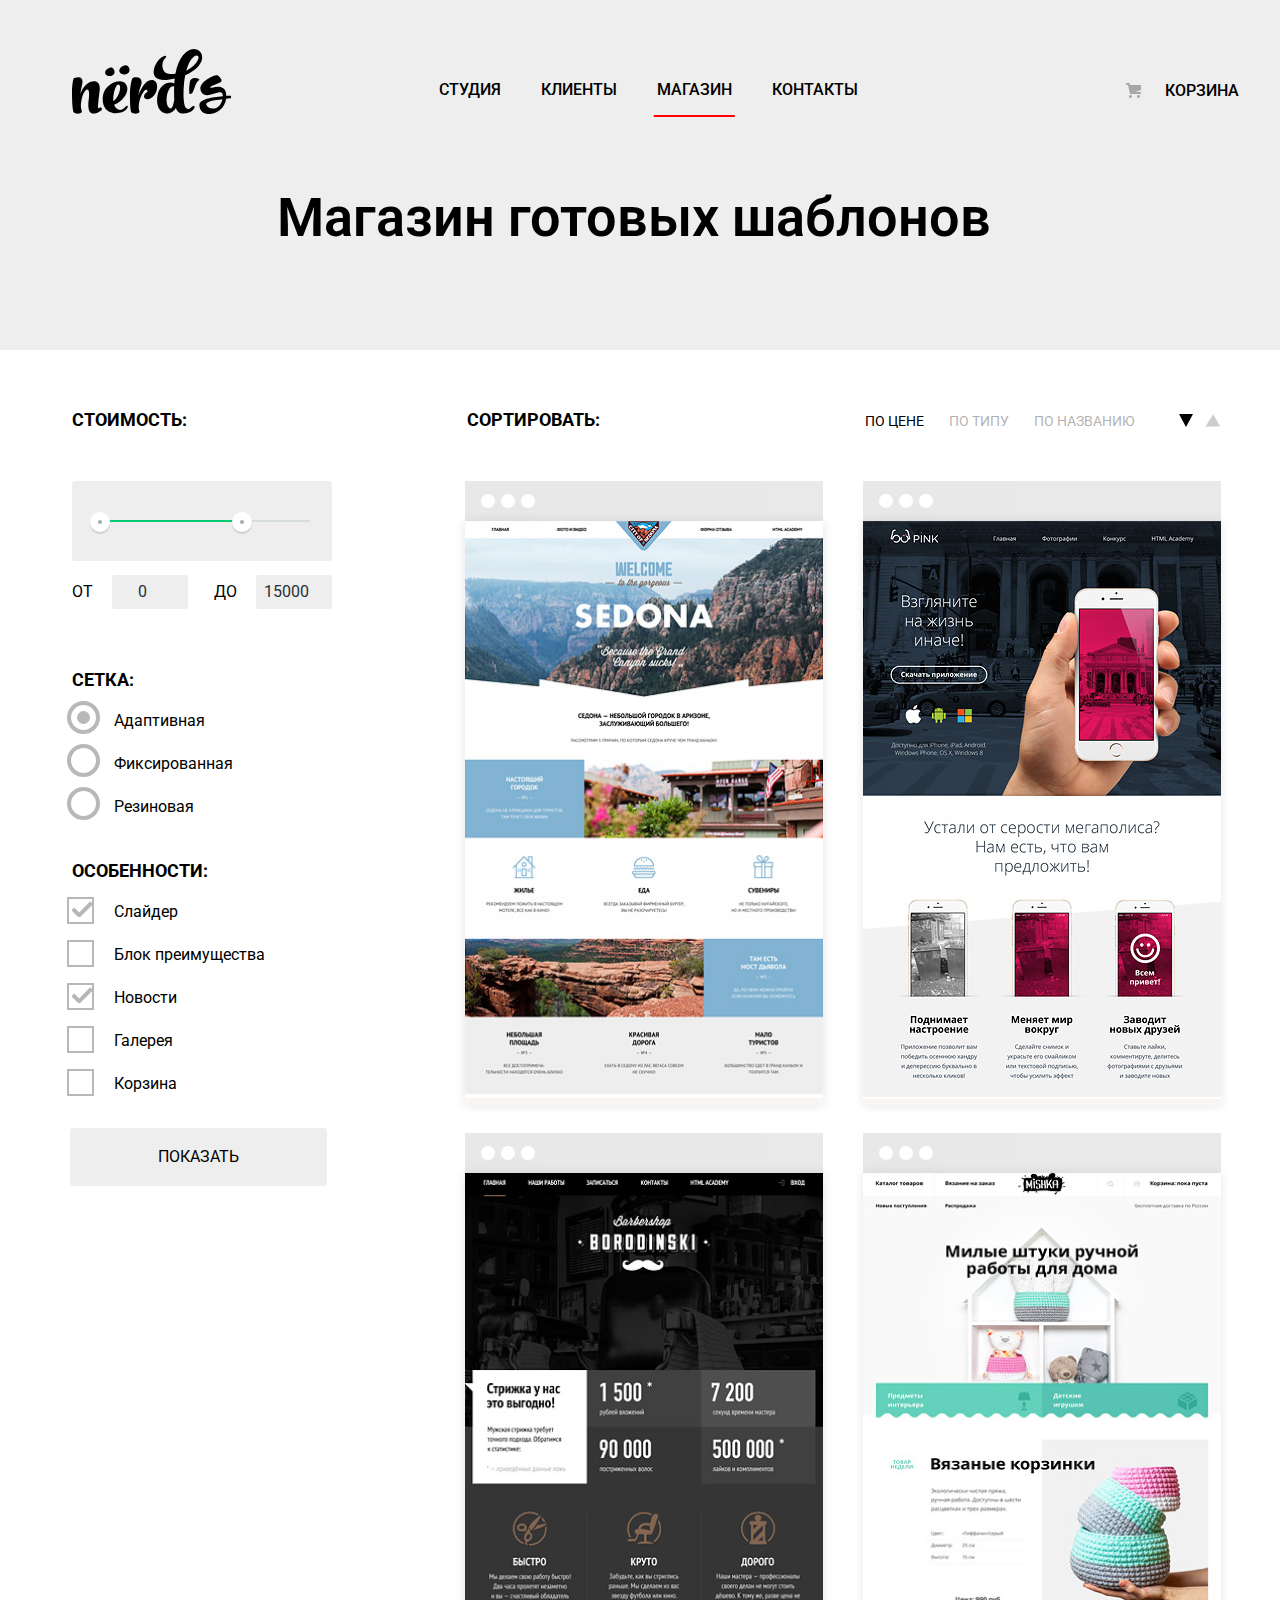
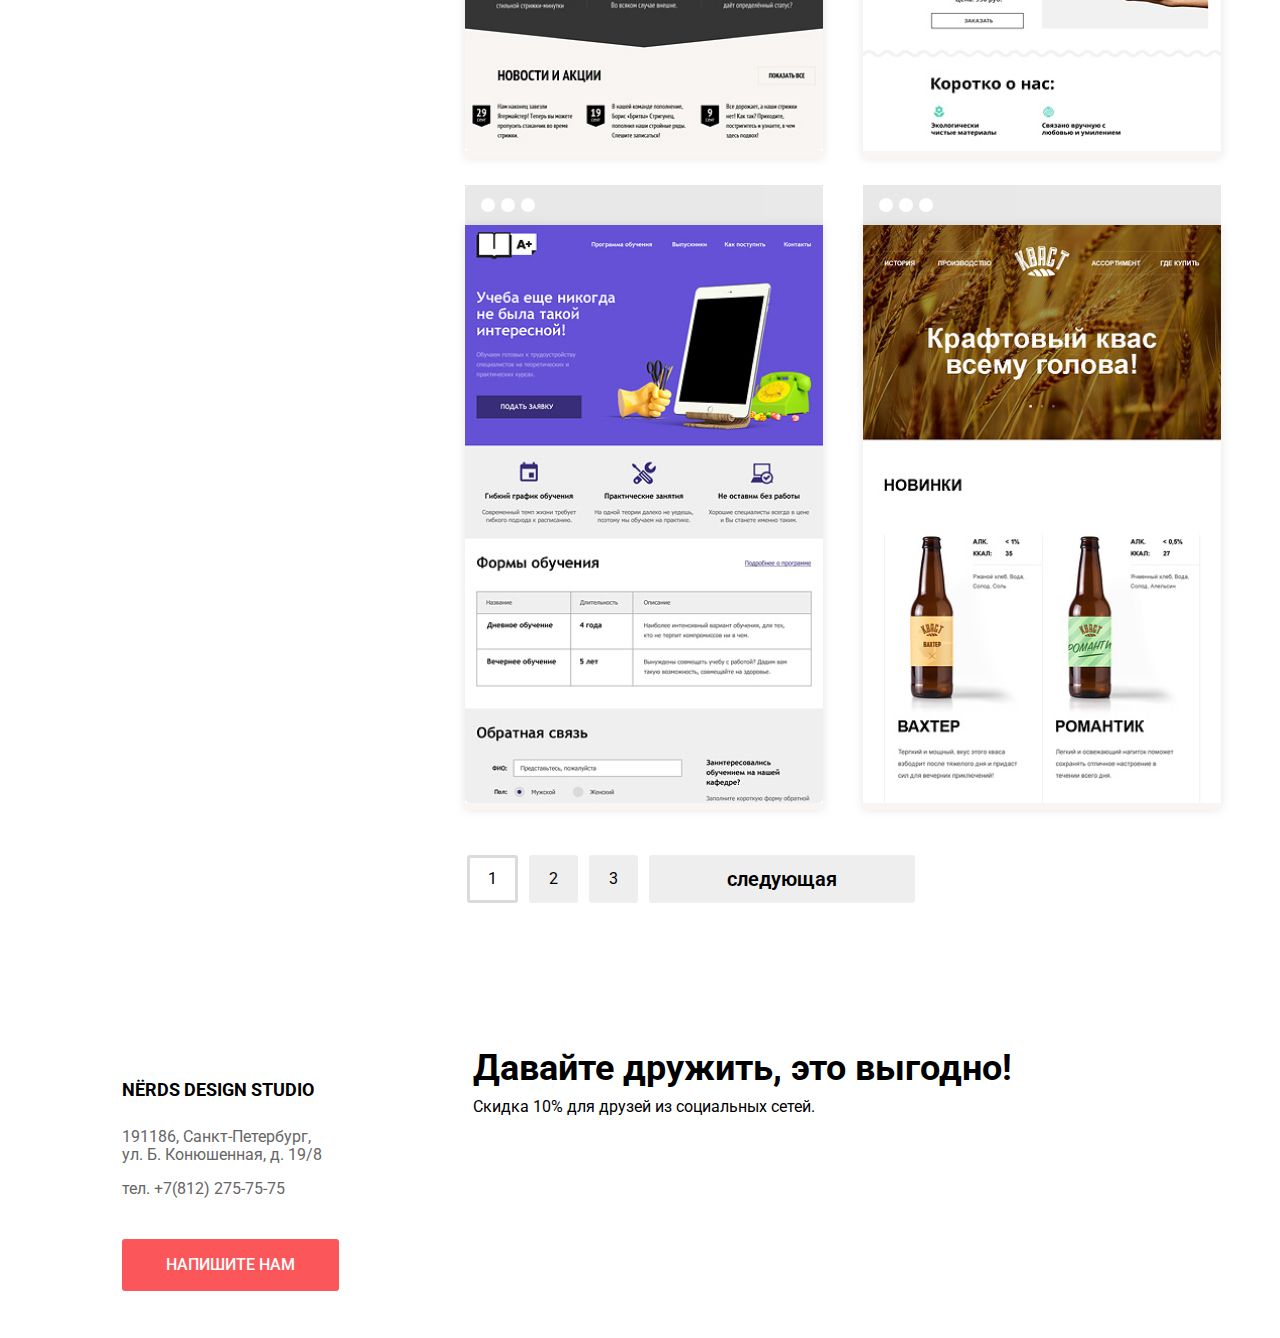
==== catalog.html @ defe3a43 "Update catalog.html" ====
<!DOCTYPE html>
<html  lang= "ru">
<head>
  <meta  charset= "utf-8">
  <title> HTML Академия: Нёрдс</title>
  <link href="https://fonts.googleapis.com/css2?family=Roboto:wght@400;700&display=swap" rel="stylesheet">
  <link href="css/normalize.css" rel="stylesheet">
  <link href="css/style.css" rel="stylesheet">
</head>
<body class="page-body">
 <header class="main-header">
   <div class="container"> 
     <nav class="main-navigation">
      <a class="main-header-logo" href="index.html">
       <svg width="160" height="66" viewBox="0 0 160 66" fill="none" xmlns="http://www.w3.org/2000/svg">
        <path fill-rule="evenodd" clip-rule="evenodd" d="M48.031 24.783C51.682 28.757 59.647 25.158 57.062 19.861C55.336 16.305 52.75 17.13 50.904 18.041C47.208 19.82 46.509 23.088 48.031 24.783ZM42.105 22.002C44.481 26.868 37.168 30.173 33.813 26.523C32.415 24.968 33.058 21.963 36.449 20.33C38.146 19.494 40.522 18.734 42.105 22.002ZM154.221 50.7474L154.221 50.7474L154.179 50.751V50.807C151.764 68.171 127.991 71.038 127.4 57.406C127.131 51.239 138.993 49.456 150.798 48.318C151.007 42.9112 147.233 44.1234 142.648 45.5959C137.829 47.1437 132.115 48.979 129.19 43.717C124.171 34.692 143.822 25.779 145.918 27.615C152.271 33.1766 149.4 34.2063 144.727 35.8824L144.539 35.95C135.049 39.36 138.748 40.057 140.028 39.676C147.597 37.423 154.394 38.636 154.34 47.993C154.955 47.9419 155.558 47.9024 156.154 47.8634L156.154 47.8634C156.807 47.8207 157.452 47.7784 158.097 47.722C160.403 47.507 160.564 50.157 157.936 50.374C156.715 50.5332 155.442 50.6425 154.221 50.7474ZM150.422 51.13C141.298 52.158 133.409 53.566 134.269 56.485C135.985 62.058 147.846 63.303 150.422 51.13ZM117.79 34.23C116.975 39.88 116.996 45.881 117.678 45.918C118.012 45.937 119.982 45.572 120.617 44.411C121.226 43.2933 121.794 41.7541 122.388 40.1407L122.388 40.1406L122.388 40.1405C123.586 36.8907 124.895 33.3397 126.883 32.324C129.725 30.873 118.795 27.279 117.79 34.23ZM28.883 62.666C20.964 68.004 14.664 66.825 16.671 51.818C18.121 40.914 15.723 40.297 13.549 42.376C10.704 45.073 8.921 52.099 8.865 58.788C9.12323 60.3951 9.45828 61.9889 9.869 63.564C10.203 65.194 4.962 66.879 1.895 64.575C0.837 63.79 0 55.865 0 45.131C0 36.307 1.171 30.236 2.23 29.956C10.259 27.765 11.542 31.304 9.813 37.937C9.12537 40.5343 8.65871 43.1851 8.418 45.861C10.091 41.197 12.489 37.376 15.221 35.688C22.637 31.024 28.826 33.215 27.655 42.489C25.648 59.069 25.481 61.316 27.265 60.024C29.496 58.45 30.945 61.262 28.883 62.666ZM41.766 65.142C47.176 65.761 52.807 64.074 54.982 60.59C56.821 57.667 55.316 56.655 53.197 59.015C48.737 64.131 44.109 61.826 42.158 56.655L42.66 56.487C52.082 52.721 57.992 42.493 54.257 36.704C49.126 28.723 33.069 35.86 31.061 47.045C29.221 57.386 34.016 64.299 41.766 65.142ZM41.377 53.172C47.232 49.013 49.183 39.852 47.566 37.267C45.838 34.57 42.492 38.784 41.321 49.013C41.21 50.474 41.21 51.878 41.377 53.172ZM77.125 51.051C79.188 50.376 81.494 48.499 83.091 45.992C83.538 45.289 83.914 44.657 84.43 43.012C84.3675 43.2111 84.3915 43.1204 84.4509 42.8953C84.5588 42.4862 84.7839 41.6335 84.82 41.271C84.82 41.215 84.876 40.932 84.932 40.822C86.157 33.965 81.921 30.086 76.065 33.009C72.776 34.638 68.706 40.822 66.253 47.51C66.866 43.912 67.925 40.484 69.096 37.111C71.103 31.154 67.368 28.119 60.956 29.862C59.896 30.143 57.945 37.955 57.945 46.779C57.945 57.513 58.503 63.695 59.562 64.483C62.628 66.843 68.092 65.101 67.535 63.527C67.3189 62.9291 67.1554 62.3284 66.9926 61.7303L66.977 61.673C66.977 61.504 66.977 61.335 66.922 61.167C65.861 54.196 69.933 44.532 73.278 41.946C74.17 41.215 75.396 41.721 75.564 43.632C72.832 44.981 71.94 47.342 71.94 48.353C71.94 51.107 74.727 51.781 77.125 51.051Z" fill="black"/>
        <path fill-rule="evenodd" clip-rule="evenodd" d="M113.207 27.161C112.726 29.6539 112.354 32.1666 112.092 34.692C111.033 44.752 111.48 53.688 112.705 57.678C113.431 59.815 116.162 62.624 118.783 59.701C121.626 56.498 124.75 58.352 120.957 62.117C118.617 64.422 114.268 65.995 109.918 65.545C106.795 65.152 104.9 63.13 103.784 60.04C103.34 60.938 102.837 61.725 102.224 62.342C100.105 64.535 97.5389 65.772 94.2499 65.434C87.6129 64.704 83.7119 57.511 85.5509 47.281C87.5029 36.49 96.87 32.556 102.279 35.424C102.391 34.075 102.502 32.725 102.614 31.32C102.641 31.1795 102.655 31.039 102.669 30.8985C102.683 30.758 102.696 30.6175 102.724 30.477C101.079 30.8387 99.424 31.1575 97.7619 31.433C73.7869 35.423 82.0399 15.864 87.8939 10.75C94.53 5.017 95.2539 8.895 93.1909 10.188C89.5109 12.548 87.8939 26.093 98.4319 26.093C100.161 26.093 101.778 25.981 103.394 25.812C106.685 7.49 116.665 -1.391 124.75 1.532C133.726 4.792 132.779 19.067 113.207 27.161ZM102.279 51.554C102.055 48.012 102.055 44.022 102.112 39.918C102.112 39.6576 102.127 39.3974 102.141 39.1449C102.155 38.9068 102.168 38.6754 102.168 38.457C98.8219 36.939 95.5329 42.11 94.6949 49.249C93.7489 57.622 97.4829 62.062 99.6029 60.04C101.22 58.409 102.056 53.237 102.279 51.554ZM126.365 8.389C124.581 5.747 118.058 8.951 114.267 22.721C123.802 18.167 127.593 10.299 126.365 8.389Z" fill="black"/>
      </svg>
    </a>
    <div class="main-navigation-wrapper">
      <ul class="site-navigation">
        <li><a href="blank.html">Студия</a></li>
        <li><a href="blank.html">Клиенты</a></li>
        <li class="site-navigation-current"><a href="catalog.html">Магазин</a></li>
        <li><a href="blank.html">Контакты</a></li>
      </ul>
      <div class="user-navigation">
        <a class="basket" href="пусто.html">Корзина</a>
      </div>
    </div>
  </nav>
  <section class="web-store">
    <h1>Магазин готовых шаблонов</h1>
  </section> 
</div>
</header>
<main class="page-main-maim container">
  <h2 class="page-title">сортировать:</h2>
  <ul class="breadcrumbs">
   <li class="breadcrumbs-current">по цене</li>
   <li>
     <a href="blank.html">по типу</a>
   </li>
   <li>
    <a href="blank.html">по названию</a>
  </li>
</ul>
<section class="advantages">
  <h2 class="visually-hidden">Преимущества</h2>
  <form class="advantages" action="https://echo.htmlacademy.ru" method="get">
   <fieldset class="filter-item">
     <legend>Стоимость:</legend>
     <div class="range-filter">
       <div class="range-controls">
        <div class="scale">
          <div class="bar"></div>
        </div>
        <div class="toggle toggle-min" tabindex="0"></div>
        <div class="toggle toggle-max" tabindex="0"></div>
      </div>
      <div class="price-controls">
        <label class="min-price">
          от <input type="number" name="min-price" value="0">
        </label>
        <label class="max-price">
          до <input type="number" name="max-price" value="15000">
        </label>
      </div>
    </div>
  </fieldset>
  <fieldset>
    <legend>СЕТКА:</legend>
    <ul>
      <li class="advantages-option advantages-radio">
        <input class="visually-hidden advantages-input-radio advantages-input" type="radio" name="grid" value="Adaptive" id="filter-Adaptive" checked>
        <label for="filter-Adaptive">Адаптивная</label>
      </li>
      <li class="advantages-option advantages-radio">
        <input class="visually-hidden advantages-input-radio advantages-input" type="radio" name="grid" value="Fixed" id="filter-Fixed">
        <label for="filter-Fixed">Фиксированная</label>
      </li>
      <li class="advantages-option advantages-radio">
        <input class="visually-hidden advantages-input-radio advantages-input" type="radio" name="grid" value="Rubber" id="filter-Rubber">
        <label for="filter-Rubber">Резиновая</label>
      </li>
    </ul>
  </fieldset>
  <fieldset>
    <legend>ОСОБЕННОСТИ:</legend>
    <ul>
      <li class="advantages-option advantages-checkbox">
        <input class="visually-hidden advantages-input-checkbox advantages-input" type="checkbox" name="Слайдер" id="filter-Слайдер" checked>
        <label for="filter-Слайдер">Слайдер</label>
      </li>
      <li class="advantages-option advantages-checkbox">
        <input class="visually-hidden advantages-input-checkbox advantages-input" type="checkbox" name="Блок преимущества" id="filter-Блок-преимущества">
        <label for="filter-Блок-преимущества">Блок преимущества</label>
      </li>
      <li class="advantages-option advantages-checkbox">
        <input class="visually-hidden advantages-input-checkbox advantages-input" type="checkbox" name="Новости" id="filter-Новости" checked>
        <label for="filter-Новости">Новости</label>
      </li>
      <li class="advantages-option advantages-checkbox">
        <input class="visually-hidden advantages-input-checkbox advantages-input" type="checkbox" name="Галерея" id="filter-Галерея">
        <label for="filter-Галерея">Галерея</label>
      </li>
      <li class="advantages-option advantages-checkbox">
        <input class="visually-hidden advantages-input-checkbox advantages-input" type="checkbox" name="Корзина" id="filter-Корзина">
        <label for="filter-Корзина">Корзина</label>
      </li>            
    </ul>
  </fieldset>
  <button type="submit" class="button button">Показать</button>
</form>
</section>
<section class="catalog">
  <h2 class="visually-hidden">Список готовых сайтов</h2>
  <ul class="catalog-list">
    <li class="catalog-item">
      <div class="strip">
        <span class="circle-1"></span>
        <span class="circle-2"></span>
        <span class="circle-3"></span>
      </div>
      <a href="product.html">
        <img class="car" src="img/maskgroup.jpg" width="358" height="578" alt="Нёрдс">
      </a>
      <div class="description-catalog">
        <a class="description" href="product.html">sedona</a>
        <p class="description-title">Информационный сайт <br> для туристов </p>
        <p>
          <a class="description-button" href="product.html">9 900р</a>
        </p>
      </div>
    </li>
    <li class="catalog-item">
      <div class="strip">
        <span class="circle-1"></span>
        <span class="circle-2"></span>
        <span class="circle-3"></span>
      </div>
      <a href="product.html">
        <img src="img/maskgroup2.jpg" width="358" height="578" alt="Нёрдс">
      </a>
      <div class="description-catalog">
       <a class="description" href="product.html">pink app</a>
       <p class="description-title">Продуктовый лендинг <br> приложения для iOS и Android  для туристов </p>
       <p>
         <a class="description-button" href="product.html">9 900р</a>
       </p>
     </div>
   </li>
   <li class="catalog-item">
    <div class="strip">
      <span class="circle-1"></span>
      <span class="circle-2"></span>
      <span class="circle-3"></span>
    </div>
    <a href="product.html">
      <img src="img/maskgroup3.jpg" width="358" height="578" alt="Нёрдс">
    </a>
    <div class="description-catalog">
     <a class="description" href="product.html">barbershop</a>
     <p class="description-title">Сайт салона красоты. <br> Для мужчин, да.</p>
     <p>
      <a class="description-button" href="product.html">9 900р</a>
    </p>
  </div>
</li>
<li class="catalog-item">
  <div class="strip">
    <span class="circle-1"></span>
    <span class="circle-2"></span>
    <span class="circle-3"></span>
  </div>
  <a href="product.html">
    <img src="img/maskgroup4.jpg" width="358" height="578" alt="Нёрдс">
  </a>
  <div class="description-catalog">
   <a class="description" href="product.html">mishka</a>
   <p class="description-title">Интернет-магазин <br> вязаных игрушек</p>
   <p>
     <a class="description-button" href="product.html">9 900р</a>
   </p>
 </div>
</li>
<li class="catalog-item">
  <div class="strip">
    <span class="circle-1"></span>
    <span class="circle-2"></span>
    <span class="circle-3"></span>
  </div>
  <a href="product.html">
    <img src="img/maskgroup5.jpg" width="358" height="578" alt="Нёрдс">
  </a>
  <div class="description-catalog">
   <a class="description" href="product.html">A PLUS</a>
   <p class="description-title">Лендинг курсов повышения <br> квалификации</p>
   <p>
    <a class="description-button" href="product.html">9 900р</a>
  </p>
</div>
</li>
<li class="catalog-item">
  <div class="strip">
    <span class="circle-1"></span>
    <span class="circle-2"></span>
    <span class="circle-3"></span>
  </div>
  <a href="product.html">
    <img src="img/maskgroup6.jpg" width="358" height="578" alt="Нёрдс">
  </a>
  <div class="description-catalog">
   <a class="description" href="product.html">КВАСТ</a>
   <p class="description-title">Промо-сайт производителя <br> кравтового кваса</p>
   <p>
     <a class="description-button" href="product.html">9 900р</a>
   </p>
 </div>
</li>
</ul>
<ul class="pagination-list">
  <li class="pagination-item pagination-item-current"><a>1</a></li>
  <li class="pagination-item"><a href="#">2</a></li>
  <li class="pagination-item"><a href="#">3</a></li>
  <li class="pagination-button"><a href="#">следующая</a></li>
</ul>
</section>
</main>
<div class="container">
  <section class="map"> 
    <div class="contacts">
      <h2>NЁRDS DESIGN STUDIO</h2>
      <p>
       191186, Санкт-Петербург,<br>
       ул. Б. Конюшенная, д. 19/8<br>
     </p>
     <p>тел. +7(812) 275-75-75</p>
     <button class="button feedback">Напишите нам</button>
   </div>
 </section>
</div>
<script type="text/javascript" charset="utf-8" async src="https://api-maps.yandex.ru/services/constructor/1.0/js/?um=constructor%3A389cd194eb4d6e4af9f91c49a9a6c57b3cb507d7a401d0373e6f866df587bee3&amp;width=100%25&amp;height=416&amp;lang=ru_RU&amp;scroll=false"></script>
<div class="container">
 <footer class="page-footer main-footer">
   <section class="footer-social">
    <h2 class="visually-hidden">Социальные сети</h2>
    <ul>
      <li>
        <a class="social-button" href="#">
          <span class="visually-hidden">Вконтакте</span>
          <svg width="27" height="15" viewBox="0 0 27 15" fill="none" xmlns="http://www.w3.org/2000/svg">
            <path d="M16.138 11.51C17.094 11.201 18.318 13.55 19.621 14.449C20.599 15.13 21.348 14.983 21.348 14.983L24.821 14.933C24.821 14.933 26.636 14.821 25.778 13.379C25.707 13.259 25.275 12.31 23.193 10.357C21.016 8.31404 21.311 8.64504 23.932 5.11304C25.529 2.96004 26.168 1.64504 25.968 1.08504C25.776 0.546037 24.603 0.686037 24.603 0.686037L20.69 0.713037C20.309 0.714037 19.986 0.832037 19.839 1.22804C19.836 1.23204 19.218 2.89404 18.394 4.30704C16.653 7.29604 15.958 7.45504 15.67 7.26804C15.009 6.83504 15.176 5.53104 15.176 4.60404C15.176 1.70704 15.608 0.499037 14.33 0.187037C13.903 0.0830374 13.591 0.0150374 12.502 0.00503741C11.11 -0.0159626 9.92797 0.00503743 9.25797 0.334037C8.81297 0.557037 8.47197 1.04604 8.67897 1.07404C8.93897 1.10904 9.52197 1.23404 9.83397 1.66004C10.235 2.21204 10.223 3.44904 10.223 3.44904C10.223 3.44904 10.452 6.86004 9.68297 7.28304C9.15497 7.57304 8.43297 6.98104 6.87997 4.26704C6.08697 2.87904 5.48797 1.34504 5.48797 1.34504C5.48797 1.34504 5.37197 1.06004 5.16197 0.904037C4.91197 0.719037 4.56197 0.660037 4.56197 0.660037L0.84797 0.684037C0.84797 0.684037 0.28997 0.700037 0.0849697 0.946037C-0.0970303 1.16404 0.0699697 1.61404 0.0699697 1.61404C0.0699697 1.61404 2.97897 8.49504 6.27297 11.961C9.29297 15.143 12.725 14.932 12.725 14.932H14.28C14.28 14.932 14.749 14.878 14.989 14.62C15.213 14.38 15.203 13.929 15.203 13.929C15.203 13.929 15.172 11.82 16.138 11.51Z" fill="white"/>
          </svg>
        </a>
      </li>
      <li>
       <a class="social-button" href="#">
        <span class="visually-hidden">Фейсбук</span>
        <svg width="12" height="22" viewBox="0 0 12 22" fill="none" xmlns="http://www.w3.org/2000/svg">
          <path d="M12 4V0H8C5.79086 0 4 1.79086 4 4V8H0V12H4V22H8V12H12V8H8V4H12Z" fill="white"/>
        </svg>
      </a>
    </li>
    <li>
      <a class="social-button" href="#">
       <span class="visually-hidden">Инстаграм</span>
       <svg width="21" height="21" viewBox="0 0 21 21" fill="none" xmlns="http://www.w3.org/2000/svg">
        <path fill-rule="evenodd" clip-rule="evenodd" d="M3 0H18C19.65 0 21 1.34998 21 3V18C21 19.65 19.65 21 18 21H3C1.35 21 0 19.65 0 18V3C0 1.34998 1.35 0 3 0ZM14 10.5C14 8.57001 12.43 7 10.5 7C8.57 7 7 8.57001 7 10.5C7 12.43 8.57 14 10.5 14C12.43 14 14 12.43 14 10.5ZM3 18V9H4.181C4.0626 9.49127 4.00186 9.99469 4 10.5C4 14.0898 6.91015 17 10.5 17C14.0899 17 17 14.0898 17 10.5C16.9986 9.99463 16.9379 9.49121 16.819 9H18V18H3ZM14 7H18V3H14V7Z" fill="white"/>
      </svg>
    </a>
  </li>
</ul>
</section>
<section class="footer-stocks">
  <h2>Давайте дружить, это выгодно!</h2>
  <p class="title">Скидка 10% для друзей из социальных сетей.</p>
</section>
</footer>
</div>
<section class="modal modal-feedback">
  <div class="container">
    <form class="feedback-form" action="https://echo.htmlacademy.ru" method="post">
     <h2>Напишите нам</h2>
     <div class="inner-columns">
      <div class="inner-column-left">
       <p class="modal-description">Ваше имя:</p>
       <p>
         <label class="visually-hidden" for="appointment-name">Ваше имя:</label>
         <input class="feedback-name" id="appointment-name" type="text" name="name" placeholder="Имя Фамилия" required>
       </p>
     </div>
     <div class="inner-column-right">
      <p class="modal-description">Ваш email:</p>
      <p>
       <label class="visually-hidden" for="appointment-email">Ваш email:</label>
       <input class="feedback-email" id="appointment-email" type="email" name="Ваш email:" placeholder="email@example.com" required>
     </p>
   </div>
 </div>
 <p class="modal-description-3">Текст письма:</p>
 <p>
   <label class="visually-hidden" for="appointment-letter">Текст письма:</label>
   <input class="feedback-text" id="appointment-letter" type="text" name="letter" placeholder="В свободной форме" required>
 </p>
 <button type="submit" class="button button">Отправить</button>
</form>
<button class="modal-close" type="button" aria-label="Закрыть"></button>
</div>
</section>
<script src="js/feedback.js"></script>
<script src="js/basket.js"></script>
</body>
</html>
---- css/style.css ----
/* Variables */

:root {
--basic-gray: #EEEEEE;
--basic-extra-dark: #242424;
--basic-dark: #aba9a7;
--basic-neutral: #e5e5e5;
--basic-extra-light: #f8f5f2;
--basic-white: #FFFFFF;
--basic-black: #000000;

--special: #DFDFDF;
}

/* Global */

body {
min-width: 1157px;
margin: 0;
padding: 0;
font-family: "Roboto", Arial, sans-serif;
font-size: 16px;
line-height: 24px;
font-weight: 400;
color: var(--basic-black);
background-color: var(--basic-white);
background-image: url("../img/bg.jpg");
background-position: top center;
background-repeat: no-repeat;
}

a {
  text-decoration: none;
}

img {
  max-width: 100%;
  height: auto;
}

.visually-hidden:not(:focus):not(:active),
input[type="checkbox"].visually-hidden,
input[type="radio"].visually-hidden {
  position: absolute;
  width: 1px;
  height: 1px;
  margin: -1px;
  border: 0;
  padding: 0;
  white-space: nowrap;
  clip-path: inset(100%);
  clip: rect(0 0 0 0);
  overflow: hidden;
}

/* Grid */
.page {
height: 100%;
}

.page-body {
  min-height: 100%;
  display: grid;
  grid-template-rows: min-content min-content;
  align-content: start;
}

/* Grid for pages */

.page-main-maim {
  display: grid;
  grid-template-columns: 180px 1fr;
  align-content: start;
  }

/* Main header */

.main-header {
  margin-bottom: 0px; 
  color: var(--basic-black);
  background-color: var(--basic-gray);
}

/* Main navigation */

.main-navigation {
  display: flex;
  flex-direction: row;
  align-items: center;
  font-size: 16px;
  line-height: 30px;
  font-weight: 500;
  color: var(--basic-black);
  background-color: var(--basic-gray);
  text-transform: uppercase;
  }

.main-navigation-wrapper {
  width: 100%;
  margin-bottom: 8px;
  color: var(--basic-black);
  background-color: var(--basic-gray);
}

/* Logo */

.main-header-logo {
  margin-top: 15px;
  order: 0;
  width: 159px;
  height: 65px;
    }

/* Container */

.container {
  width: 1137px;
  margin: 0 auto;
  padding: 0 10px;
}

.container .main-navigation-wrapper {
  display: flex;
  justify-content: space-between;
}

/* Site Navigation */

.site-navigation {
  display: flex;
  flex-wrap: wrap;
  width: 460px;
  margin-left: 188px;
  margin-top: 50px;
  margin-bottom: 0px;
  padding: 0px;
  list-style: none;
}

li.site-navigation-current:before {
content: "";
width: 70%;
height: 2px;
background: red;
bottom: 20px;
display: block;
transform: translateX(-50%);
left: 50%;
position: absolute;
}

.site-navigation-current {
  position: relative;
}

/* User navigation */

.user-navigation {
  display: block; 
  max-width: 88px;
  margin: 0px;
  margin-top: 45px;
  padding: 6px 6px;
  }

.site-navigation a,
.user-navigation a {
  color: var(--basic-black);
  display: block;
  padding: 25px 20px;
  }


.site-navigation a:hover,
.user-navigation a:hover {
  color: #FB565A;
  }

.site-navigation a:focus,
.user-navigation a:focus {
color: #000000;
}


.site-navigation a:active,
.user-navigation a:active {
color: #000000;
opacity: 0.3;
}

/* Basket */

.basket::before {
  content: "";
  position: absolute;
  top: 32px;
  left: 11px;
  width: 15px;
  height: 15px;
  background-image: url("../img/cart-icon.svg");
  background-repeat: no-repeat;
  background-position: 0 0;
}

.user-navigation .basket {
  padding-left: 50px;
  position: relative;
}

/* Slider */

.site-wrapper {
  min-width: 1157px;
  background-color: #EEEEEE;
  background-repeat: no-repeat;
  }

.site-wrapper-1 {
 min-width: 1157px;
  background-color: #EEEEEE;
  background-repeat: no-repeat;
 background-image: url("../img/nerds-index-slide11.png");
background-position: 100% 100%;

 }

.site-wrapper-2 {
  min-width: 1157px;
  background-color: #EEEEEE;
  background-repeat: no-repeat;
  background-image: url("../img/nerds-index-slide21.png");
  background-position: 100% 100%;
 
 }

.site-wrapper-3 {
  min-width: 1157px;
  background-color: #EEEEEE;
  background-repeat: no-repeat;
 background-image: url("../img/nerds-index-slide31.png");
 background-position: 100% 100%;
 
 }

.slider {
  position: relative;
  padding-bottom: 80px;
  padding-top: 5px;
  margin-top: -15px;
  color: #000000;
}

.slide {
  display: none;
}

.slide-current {
  display: block;
}

.slider-list {
  margin: 0;
  padding: 0;
  list-style: none;
}

.slider-title {
  padding-bottom: 0px;
  margin-bottom: 25px;
  width: 540px;
  font-size: 51px;
  line-height: 55px;
  font-weight: 600;
}

p.slide-title {
  width: 400px;
  margin-bottom: 38px;
  padding-top: 0px;
  font-size: 16px;
  line-height: 24px;
  font-weight: 400;
}

.slide-button {
  display: inline-block;
  padding: 16px 54px;
  margin: 5px 2px;
  color: rgb(255,255,255, 1);
  font-weight: 500;
  font-size: 16px;
  line-height: 18px;
  background-color: #FB565A;
  text-align: center;
  border-radius: 3px;
}

.slide-button:hover {
  background: #E74246;
}

.slide-button:active {
  color: rgb(255,255,255, 0.5);
  background: #D7373B;
  box-shadow: inset 0px 3px 0px rgba(0, 1, 1, 0.1);
  }

  .slider-controls {
  position: absolute;
  top: 247px;
  bottom: 96px;
  left: 536px;
  z-index: 20;
  display: flex;
  width: 88px;
  justify-content: space-between;
}

.slider-controls button {
  margin: 0;
  margin-top: 55px;
  padding: 0;
  width: 18px;
  height: 18px;
  background-color: var(--basic-white);
  border: 2px solid #ffffff;
  border-radius: 50%;
  cursor: pointer;
}
 

.slider-controls .current:before {
content: "";
top: 83%;
transform: translateX(-50%);
position: absolute;
width: 9px;
height: 9px;
border: 2px solid #C1C1C1;
border-radius: 50%;
box-sizing: border-box;
}

/* Web-store */

.web-store h1 {

 margin-left: -12px;
 margin-top: 45px;
 margin-bottom: 105px; 
 font-weight: 600;
 font-size: 54px;
 line-height: 55px;
 text-align: center;
 color: var(--basic-black);
 background-color: var(--basic-gray);
}

/* Main-maim */
.main-maim {
color: var(--basic-black);
 background-color: var(--basic-white);
}
  
/* Features */
.features {
  position: relative;
  margin-top: 8px;
  margin-bottom: 59px;
  padding: 0px;
  color: var(--basic-black);
  background-color: var(--basic-white);
  
}

 .features-list {
  display: grid;
  grid-template-columns: 1fr 1fr 1fr;
  margin: 0;
  margin-bottom: 25px;
  margin-right: -70px;
  padding: 56px 0px;
  list-style: none;
 }

.features-link{
position: relative;
right: 40px;
}


.features-item h3{
 margin-top: 20px;
font-weight: 700;
font-size: 24px;
line-height: 30px;
align-items: center;
text-transform: uppercase;
}
  
.features::before {
position: absolute;
display: block;
margin-left: 0px;
margin: 0px;
content: "";
width: 1158px;
height: 2px;
background: #EEEEEE;
}

.features::before {
margin-top: 500px;
}


p.inner-title {
margin-bottom: 45px;
margin-top: -8px;
color: black;
font-weight: 400;
font-size: 16px;
line-height: 24px;
}

.order-red {
padding: 15px 45px;
color: var(--basic-white);
font-weight: 500;
font-size: 16px;
line-height: 18px;
border-radius: 3px;
background-color: #FB565A;
}

.order-red:hover,
.order-red:focus {
  color: var(--basic-white);
 background: #E74246;
}

.order-red:active {
color: rgb(255,255,255, 0.5);
background: #D7373B;
box-shadow: inset 0px 3px 0px rgba(0, 1, 1, 0.1);
  }

.order-green {
padding: 15px 45px;
color: var(--basic-white);
font-weight: 500;
font-size: 16px;
line-height: 18px;
border-radius: 3px;
background-color: #00CA74;
}

.order-green:hover,
.order-green:focus {
  color: var(--basic-white);
 background: #00BC6C;
}

.order-green:active {
color: rgb(255,255,255, 0.5);
background: #00AA62;
box-shadow: inset 0px 3px 0px rgba(0, 1, 1, 0.1);
}

.order-yellow {
padding: 15px 45px;
color: var(--basic-white);
font-weight: 500;
font-size: 16px;
line-height: 18px;
border-radius: 3px;
background-color: #EFC849;
}

.order-yellow:hover,
.order-yellow:focus {
  color: var(--basic-white);
 background: #EAB534;
}

.order-yellow:active {
color: rgb(255,255,255, 0.5);
background: #E5A722;
box-shadow: inset 0px 3px 0px rgba(0, 1, 1, 0.1);
}
/* Outer-columns */

.outer-columns {
  display: flex;
  justify-content: space-between;
  margin: 17px 0;
  }

.outer-columns-left {
width: 660px;
 }

.outer-columns-right {
 width: 370px;
 }

.outer-columns-left *:last-child,
.outer-columns-right *:last-child {
  margin-bottom: 0px;
 }

.virtues {
position: relative; 
margin-top: 23px;
}

.virtues-list {
  list-style: none;
}

.virtues h3{
font-weight: 500;
font-size: 45px;
line-height: 45px;
color: var(--basic-black);
margin: 0px;
padding-top: 33px;
}

.virtues-item {
position: absolute;
left: 0px;
top: 142px;
margin: 0px;
padding: 0px; 
font-weight: 400;
font-size: 16px;
line-height: 24px;
}

.picture-list {
list-style: none;
}

.picture-item {
 margin: 0px;
 margin-top: 20px;
 margin-right: -30px;
 margin-bottom: -40px;
 padding-top: 0px;
width: 360px;
}

/* Services */

.services {
margin: 0px;
margin-bottom: 23px;
padding: 0px;
margin-top: 18px;
color: var(--basic-black);
background-color: var(--basic-white);
}

.services::before,
.services::after {
position: absolute;
display: block;
margin-left: 0px;
margin: 0px;
content: "";
width: 1158px;
height: 2px;
background: #EEEEEE;
}

.services::before {
margin-top: 240px;
}

.services::after{
margin-top: 240px;  
}

.services h3{
margin: 0px;
margin-bottom: 0px;
padding: 0px;
font-weight: 700;
font-size: 16px;
line-height: 24px;
text-transform: uppercase;
}

.services-list {
min-width: 499px;
list-style: none;
}

.services-item {
padding: 11px 10px;
font-weight: 400;
font-size: 16px;
line-height: 24px;
}

.services .services-item {
  display: flex;
  align-items: center;
      }

li.services-item::before {
  display: block;
  margin-left: 0px;
  margin: 0px;
  content: "";
  width: 25px;
  height: 2px;
  background: #FB565A;
}

li.services-item::before {
  margin-left: -50px;
  margin-right: 7px;
} 

/* Pros */

.pros {
 width: 400px;
color: var(--basic-black);
background-color: var(--basic-white);

}

.pros h3{
margin-left: 56px;
font-weight: 700;
font-size: 16px;
line-height: 24px;
text-transform: uppercase;
}

.pros-list {
  display: flex;
  flex-wrap: wrap;
  padding: 0;
  margin: 0;
  margin-top: 30px;
  margin-bottom: 10px;
list-style: none;
}

ol .pros-item {
min-height: 64px;
margin-left: 26px;
margin-right: 0px;
margin-top: 0px;
padding: 0px 10px;
font-weight: 700;
font-size: 45px;
line-height: 64px;
}

.percent{
position: absolute;
font-weight: 700;
font-size: 26px;
line-height: 40px;
}

ul .pros-item {
min-height: 37px;
margin-left: 35px;
margin-top: -20px;
padding: 0px;
font-weight: 400;
font-size: 16px;
line-height: 18px;
}

.pros-item:nth-child(3n) {
  margin-left: 20px;
}

/* Advantages */

.advantages { 
width: 270px;
margin-top: -38px;
   }

.advantages fieldset {
  padding: 0;
  margin: 0;
  margin-bottom: 0px;
  border: none;
}

.advantages fieldset:first-child {
  margin-bottom: 56px;
  margin-left: 0px;
  }

.advantages legend {
margin-bottom: 15px;
margin-left: 0px;
font-weight: 700;
font-size: 18px;
line-height: 30px;
text-transform: uppercase;
}

.advantages ul {
   padding: 0px;
  margin: 0px;
  margin-top: -11px;
  margin-bottom: 28px;
  list-style: none;
  font-weight: 400;
  font-size: 16px;
  line-height: 19px;
}


.advantages li {
  padding: 7px;
  margin: 0px;
}

.advantages-option label {
  position: relative;
  display: block;
  cursor: pointer;
  user-select: none;
  padding: 5px;
  margin-left: 30px;
  }

.advantages-input-checkbox + label::before {
  content: "";
  position: absolute;
  left: -42px;
  top: 0;
  width: 23px;
  height: 23px;
  opacity: 0.4;
  border: 2px solid #4D4D4D;
  color: #283136;
  opacity: 0.4;
}

.advantages-input-checkbox:checked + label::after {
  content: "";
  position: absolute;
  top: 4px;
  left: -38px;
  width: 21px;
  height: 16px;
  background-image: url("../img/shape.svg");
  background-repeat: no-repeat;
  background-position: 0 0;
  opacity: 0.4;
}

.advantages-input-checkbox + label:hover:before,
.advantages-input-checkbox + label:hover:after {
color: #4D4D4D;
opacity: 1;
}

.advantages-input-checkbox:focus + label {
 color: #283136;
 mix-blend-mode: normal;
 opacity: 0.3;
}

.advantages-input-radio + label::before {
  content: "";
  position: absolute;
  left: -42px;
  top: -5px;
  width: 25px;
  height: 25px;
  opacity: 0.4;
  border: 4px solid #4D4D4D;
  opacity: 0.4;
  border-radius: 50%;
 }

.advantages-input-radio:checked + label::after {
  content: "";
  position: absolute;
  left: -32px;
  width: 13px;
  height: 13px;
  border-radius: 50%;
  background: #4D4D4D;
  opacity: 0.4;
}

.advantages-input-radio + label:hover:before,
.advantages-input-radio + label:hover:after {
  color: #4D4D4D;
  opacity: 1;
  }

  .advantages button {
    margin-top: -5px;
    margin-left: -2px;
  }

  .filter-item {
  padding: 0px;
  border: none;
}

.range-filter {
  width: 260px;
  margin-top: 31px;
}

.filter-item legend {
  font-size: 18px;
  line-height: 30px;
  text-transform: uppercase;
  font-weight: 700;
}

.range-controls {
  position: relative;
  height: 41px;
  margin-bottom: 14px;
  padding-top: 39px;
  padding-right: 22px;
  padding-left: 33px;
  background: #EEEEEE;
  border-radius: 3px;
}

.range-controls .scale {
  height: 2px;
  background: #d7dcde;
}

.range-controls .bar {
  width: 70%;
  height: 2px;
  background: #00ca74;
}

.range-controls .toggle {
  position: absolute;;
  top: 31px;
  left: 0;
  width: 4px;
  height: 4px;
  padding: 0;
  border: 8px solid #ffffff;
  background-color: #ababab;
  border-radius: 50%;
  box-shadow: 0 2px 1px 0 #cfcfcf;
  cursor: pointer;
}

.range-controls .toggle-min {
  left: 18px;
}

.range-controls .toggle-max {
  left: 160px;
}

.price-controls {
  display: flex;
  justify-content: space-between;
}

.price-controls label {
  text-transform: uppercase;
  font-family: "Roboto", "Arial", sans-serif;
  font-weight: 400;
  font-size: 16px;
  line-height: 22px;
  }

.price-controls input {
  width: 60px;
  padding: 8px;
  margin-left: 15px;
  text-align: center;
  color: #283136;
  border: none;
  border-radius: 3px;
  background: #EEEEEE;
  font-family: inherit;
  font-size: inherit;
}
  
/* Button */

.button {
  padding: 17px 88px;
  font: inherit;
  text-align: center;
  color: var(--basic-black);
  vertical-align: middle;
  text-transform: uppercase;
  background-color: #EEEEEE;
  outline: none;
  border: none;
  border-radius: 3px;
  }

.button:hover,
.button:focus {
  background: #DFDFDF;
}

.button:active {
color: rgb(0,0,0, 0.5);
background: #D5D5D5;
box-shadow: inset 0px 3px 0px rgba(0, 1, 1, 0.1);
}

.button.disabled,
.button:disabled {
  cursor: default;
  opacity: 0.5;
  background-color: var(--basic-black);
}

/* Breadcrumbs */

.page-title {
margin-left: 395px;
margin-top: 55px;
margin-bottom: 0px;
font-weight: 700;
font-size: 18px;
line-height: 30px;
text-transform: uppercase;
  }

.breadcrumbs {
margin-left: 573px;
margin-top: 59px;
margin-bottom: 48px;
list-style: none;
display: flex;
justify-content: flex-start;
flex-wrap: wrap;
}

.breadcrumbs li::before {
position: absolute;
content: "";
width: 0;
height: 0;
border-left: 7px solid transparent;
border-right: 7px solid transparent;
border-top: 13px solid black;
margin-top: 5px; 
margin-left: 230px;
}

.breadcrumbs li:last-child:before {
margin-left: 170px;
margin-top: 8px;
transform: rotate(60deg);
opacity: 0.2;
}

.breadcrumbs li:first-child:before {
  display: none;
 }

.breadcrumbs a {
  color: var(--basic-black);
  font-weight: 400;
  font-size: 14px;
  line-height: 18px;
  text-transform: uppercase;
  opacity: 0.3;
}

.breadcrumbs li {
  position: relative;
  margin-right: 25px;
}

.breadcrumbs li:last-child {
  margin-right: 0;
}

.breadcrumbs a:hover,
.breadcrumbs a:focus {
 color: #000000;
 opacity: 0.6;
 }

.breadcrumbs a:active {
color: #000000;
opacity: 1;
}

.breadcrumbs-current {
margin-top: 3px;  
color: var(--basic-black);
font-weight: 400;
font-size: 14px;
line-height: 18px;
text-transform: uppercase;
}

/* Catalog */

.catalog {
width: 860px;
margin-left: 173px;
margin-top: -17px;

  }

.catalog-list {
  display: flex;
  flex-wrap: wrap;
  margin: 0;
  margin-bottom: 25px;
  list-style: none;
}

.catalog-item {
  position: relative;
  min-width: 358px;
  min-height: 578px;
  margin-right: 40px;
  margin-top: 57px; 
  margin-bottom: 10px;  
  background-color: var(--basic-extra-light);
  box-shadow: 0 0 10px rgba(0, 0, 0, 0.1)
}

.description-catalog{
position: absolute;
padding: 0;
padding-top: 6px; 
margin: 0; 
text-align: center;
width: 360px;
min-height: 231px;
background: #EEEEEE;
z-index: 1;
bottom: 0;
opacity: 0;
}

.description {
display: block;
margin: 0px; 
padding-top: 15px; 
font-weight: 700;
font-size: 18px;
line-height: 30px;
text-transform: uppercase;
color: #000000;
}

p.description-title {
margin: 0;
padding: 13px 0px; 
font-weight: 400;
font-size: 16px;
line-height: 18px;
color: #666666;
margin-bottom: 32px;
}

li.catalog-item:hover
.description-catalog {
opacity: 1;
}

.description:hover {
  color: #FB565A;
}

.description:active {
color: #000000;
opacity: 0.3;
}

.description-button {
color: #FFFFFF;
font-size: 16px;
background: #FB565A;
padding: 17px 72px;
font-weight: 500;
line-height: 18px;
border-radius: 3px;
outline: none;
border: none;
}

.description-button:hover,
.description-button:focus {
 color: var(--basic-white);
 background: #E74246;
 }

.description-button:active {
color: var(--basic-white);
background: #D7373B;
box-shadow: inset 0px 3px 0px rgba(0, 1, 1, 0.1);
}

.strip {
position: absolute;
display: block;
margin-left: 0px;
margin: 0px;
width: 358px;
height: 40px;
background: #4D4D4D;
opacity: 0.12;
margin-top: -40px;
}

.strip .circle-1,
.strip .circle-2,
.strip .circle-3 {
position: absolute;
display: block;
margin-left: 0px;
margin: 0px;
width: 14px;
height: 14px;
background: #FFFFFF;
box-shadow: 0px 6px 15px rgba(0, 1, 1, 0.25);
border-radius: 50%;
margin-top: 13px;
margin-left: 16px;
}

.strip .circle-2 {
margin-top: 13px;
margin-left: 36px;
}

.strip .circle-3 {
margin-top: 13px;
margin-left: 56px;
}

li.catalog-item:hover
.strip {
opacity: 1;
}
/* Pagination */

.pagination-list {
  display: flex;
  flex-wrap: wrap;
  padding: 0;
  margin: 0;
  margin-left: 42px;
  margin-top: 35px;
  margin-bottom: -28px;
  list-style: none;
}

.pagination-item {
  margin-right: 11px;
}

.pagination-item:last-child {
  margin-right: 0;
}

.pagination-button a{
  display: block;
  padding: 15px 78px;
  color: var(--basic-black);
  background: #EEEEEE;
  border-radius: 3px;
  font-weight: 600;
font-size: 20px;
line-height: 18px;
}
.pagination-item a {
  display: block;
  padding: 12px 20px;
  color: var(--basic-black);
  background: #EEEEEE;
  border-radius: 3px;
}

.pagination-item-current a{
padding: 9px 18px;
}

.pagination-item a:hover,
.pagination-button a:hover {
background: #DFDFDF;}

.pagination-item a:focus {
background: rgba(0, 0, 0, 0.0001);
border: 3px solid #DBDBDB;
box-sizing: border-box;
}

.pagination-item a:active,
.pagination-button a:active {
color: rgb(0,0,0, 0.5);
background: #D5D5D5;
box-shadow: inset 0px 3px 0px rgba(0, 1, 1, 0.1);
}

.pagination-item-current a,
.pagination-item-current a:hover,
.pagination-item-current a:focus,
.pagination-item-current a:active {
background: rgba(0, 0, 0, 0.0001);
border: 3px solid #DBDBDB;
box-sizing: border-box;
}
/* Sites*/

.sites{
 display: flex;
 justify-content: space-between;
 margin: 0px;
 margin-top: 100px;
 margin-left: -55px;

}

.sites-list {
 display: flex;
 flex-wrap: wrap;
 list-style: none;
 }

.sites-item a img {
 opacity: 0.2;
}

.sites-item a:hover img {
   opacity: 1; 
}

.sites-item a:active img{
    opacity: 0.1; 
}

.sites a {
  display: block;
  padding: 0px 48px;
  }
  
li.sites-item::before {
position: absolute;
display: block;
margin-left: 0px;
margin: 0px;
content: "";
width: 2px;
height: 52px;
background: #EEEEEE;
}

li.sites-item::before {
margin-top: 10px;
}

li.sites-item:first-child:before {
 display: none
}

/* Map */

.map {
position: relative;
margin-top: 95px;
}

.map-list {
 list-style: none;
 }

/* Contacts */

.contacts {
position: absolute;
top: 55px;
left: 0px;
padding-left: 50px;
width: 275px;
min-height: 308px;
background: #FFFFFF;
z-index: 1;
}

.contacts h2 {
margin: 0;
margin-top: 50px;
margin-bottom: 23px;
font-weight: 700;
font-size: 18px;
line-height: 30px;
text-transform: uppercase;
color: #000000;
}

.contacts p{
font-weight: 400;
font-size: 16px;
line-height: 18px;
color: #666666;
}

.contacts .button {
  margin-top: 25px;
  margin-bottom: 47px;
  }

.contacts .button {
font-weight: 500;
font-size: 16px;
line-height: 18px;
text-transform: uppercase;
color: #FFFFFF;
background: #FB565A;
border-radius: 3px;
padding: 17px 44px; 
 cursor: pointer;
}

.contacts .button:hover,
.contacts .button:focus {
 color: var(--basic-white);
 background: #E74246;
}

.contacts .button:active {
color: rgb(255,255,255, 0.5);
background: #D7373B;
box-shadow: inset 0px 3px 0px rgba(0, 1, 1, 0.1);
 }

 /* Main footer */

.main-footer{
  display: flex;
  flex-direction: row;
  align-items: center;
  padding: 60px 0;
  margin-top: 0px;
  color: var(--basic-black);
  background-color: var(--basic-white);
  }

.container .main-footer-wrapper {
  display: flex;
  justify-content: space-around;
}

.footer-stocks {
  margin: 0px;
  margin-left: 175px;
  padding-top: 20px;
  width: 660px;
  justify-content: center;
    }

.footer-stocks h2 {
font-size: 36px;
line-height: 36px;
margin: 0;
}

p.title {
margin-top: 10px;
color: black;
font-weight: 400;
font-size: 16px;
line-height: 22px;
}

.footer-social {
width: 261px;
margin: 0px;
margin-left: -35px;
}

.footer-social ul {
  display: flex;
  flex-wrap: wrap;
  justify-content: space-between;
  width: 250px;
  margin: 0 auto;
  color: var(--basic-black);
  list-style: none;
}
/* Social button */

.social-button {
  display: flex;
   flex-direction: row;
   align-items: center;
  justify-content: center;
  margin: auto;
  width: 78px;
  height: 78px;
  border-radius: 100%;
  color: inherit;
  background-color: #E1E1E1;
}

.social-button:hover,
.social-button:focus {
background: linear-gradient(0deg, #E74246, #E74246), #FFFFFF;
}

.social-button:active {
 background: linear-gradient(0deg, #D7373B, #D7373B), #FFFFFF;
box-shadow: inset 0px 3px 0px rgba(0, 1, 1, 0.1);
} 

.social-button:active path {
  fill: var(--basic-white);
   opacity: 0.3;
}

/* Modal */

.modal {
  display: none;
  position: fixed;
  top: 0;
  right: 0;
  bottom: 0;
  left: 0;
  margin: auto;
  color: var(--basic-black);
  background-color: var(--basic-white);
  background-position: 0 0;
  background-repeat: repeat;
  box-shadow: 0 30px 50px rgba(0, 0, 0, 0.7);
  z-index: 2;
  }

.modal-show{
 display: block; 
animation: bounce 0.6s;
}

.modal-error {
  animation: shake 0.6s;
}

.feedback-form{
  width: 761px;
  font-weight: 700;
 font-size: 16px;
 line-height: 18px;
  box-sizing: border-box;
   
}

.modal-feedback {
  top: auto; 
  bottom: 190px;
  width: 760px;
  padding: 0px 100px;
  padding-top: 153px;
  padding-bottom: 84px;
}

.modal-close {
  position: absolute;
  top: 165px;
  right: 80px;
  width: 25px;
  height: 25px;
  background-color: transparent;
  border: 0;
  cursor: pointer;
}

.modal-close::before,
.modal-close::after {
  content: "";
  position: absolute;
  bottom: 100px;
  right: 2px;
  width: 25px;
  height: 3px;
 background: rgba(251, 86, 90, 0.3);
}

.modal-close::before {
  transform: rotate(45deg);
}

.modal-close::after {
  transform: rotate(-45deg);
}

.modal-close:hover:before, 
.modal-close:hover:after {
background: rgba(251, 86, 90, 1);
 }
  
.modal-close:active:before, 
.modal-close:active:after {
background: rgba(251, 86, 90, 0.1);
 }

.modal-description{
padding-top: 47px;
margin-bottom: 10px;
font-weight: 700;
font-size: 16px;
line-height: 18px;
color: #000000;
}

.modal-description-3 {
 margin-top: 20px;
 }

.modal h2 {
  margin: 0;
  margin-bottom: 0px;
   margin-top: -95px;
  font-weight: 700;
  font-size: 45px;
  line-height: 53px;
}

/*Feedback-form*/

.feedback-name,
.feedback-email {
width: 360px;
min-height: 50px;
}

.feedback-text {
width: 760px;
min-height: 118px;
padding-bottom: 70px;
}

.feedback-form input[type="text"],
.feedback-form input[type="email"] {
font: inherit;
color: var(--basic-black);
background: #FFFFFF;
border: 2px solid #D7DCDE;
box-sizing: border-box;
border-radius: 3px;
}

.feedback-form input:focus {
background: #FFFFFF;
border: 2px solid #000000;
box-sizing: border-box;
border-radius: 3px;
}

.feedback-form .button {
margin-top: 25px;
font-weight: 500;
font-size: 16px;
line-height: 18px;
text-transform: uppercase;
color: #FFFFFF;
background: #FB565A;
border-radius: 3px;
padding: 17px 83px; 
}

.feedback-form .button:hover {
 color: var(--basic-white);
 background: #E74246;
}

.feedback-form .button:active {
color: rgb(255,255,255, 0.3);
background: #D7373B;
box-shadow: inset 0px 3px 0px rgba(0, 1, 1, 0.1);
 }

/* Animations */

@keyframes bounce {
  0% {
    transform: translateY(-2000px);
  }

  70% {
    transform: translateY(30px);
  }

  90% {
    transform: translateY(-10px);
  }

  100% {
    transform: translateY(0);
  }
}

/* Columns */

.inner-columns {
  display: flex;
  flex-wrap: wrap;
  justify-content: space-between;
  margin: 0px;
  
}
.inner-column-left,
.inner-column-right {
  width: 360px;
  margin: 0px; 
}

.inner-column-left *:first-child,
.inner-column-right *:first-child {
  margin-top: 0;
}

.inner-column-left *:last-child,
.inner-column-right *:last-child {
  margin-bottom: 0px;
}
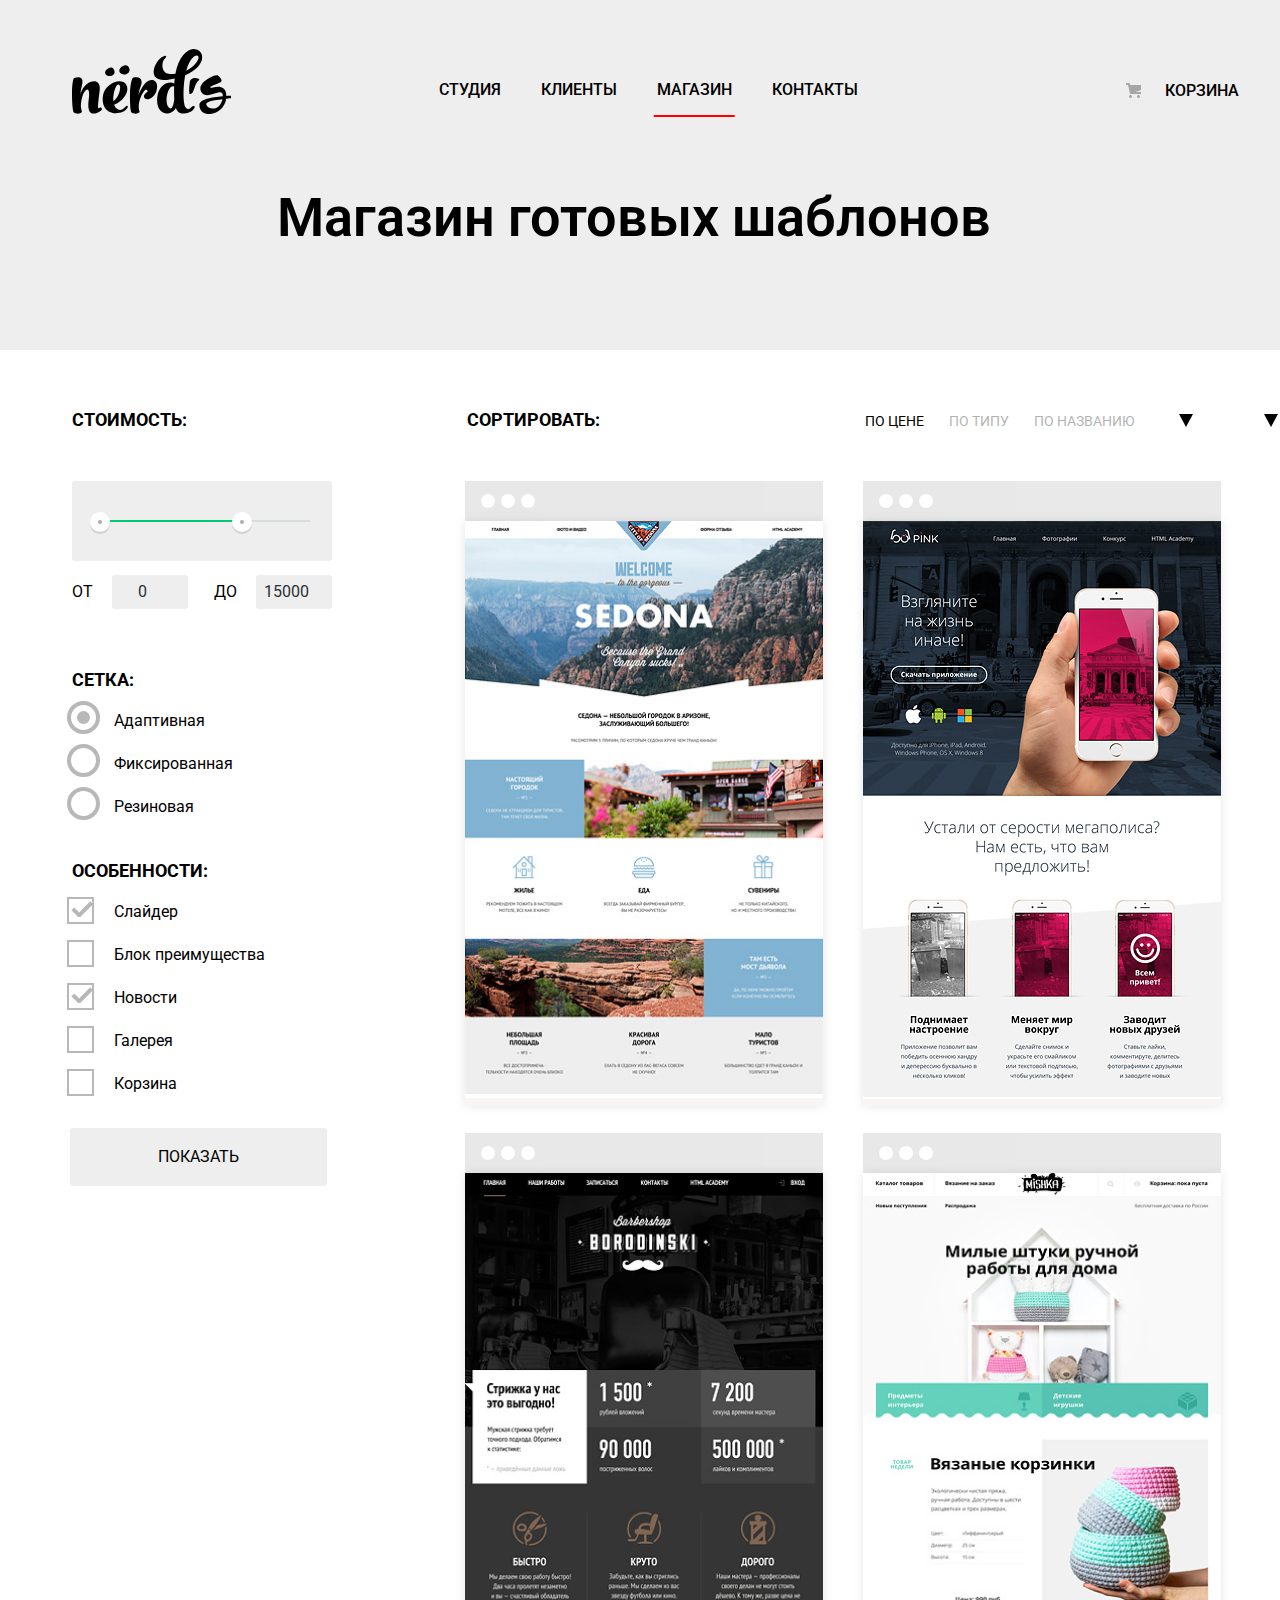
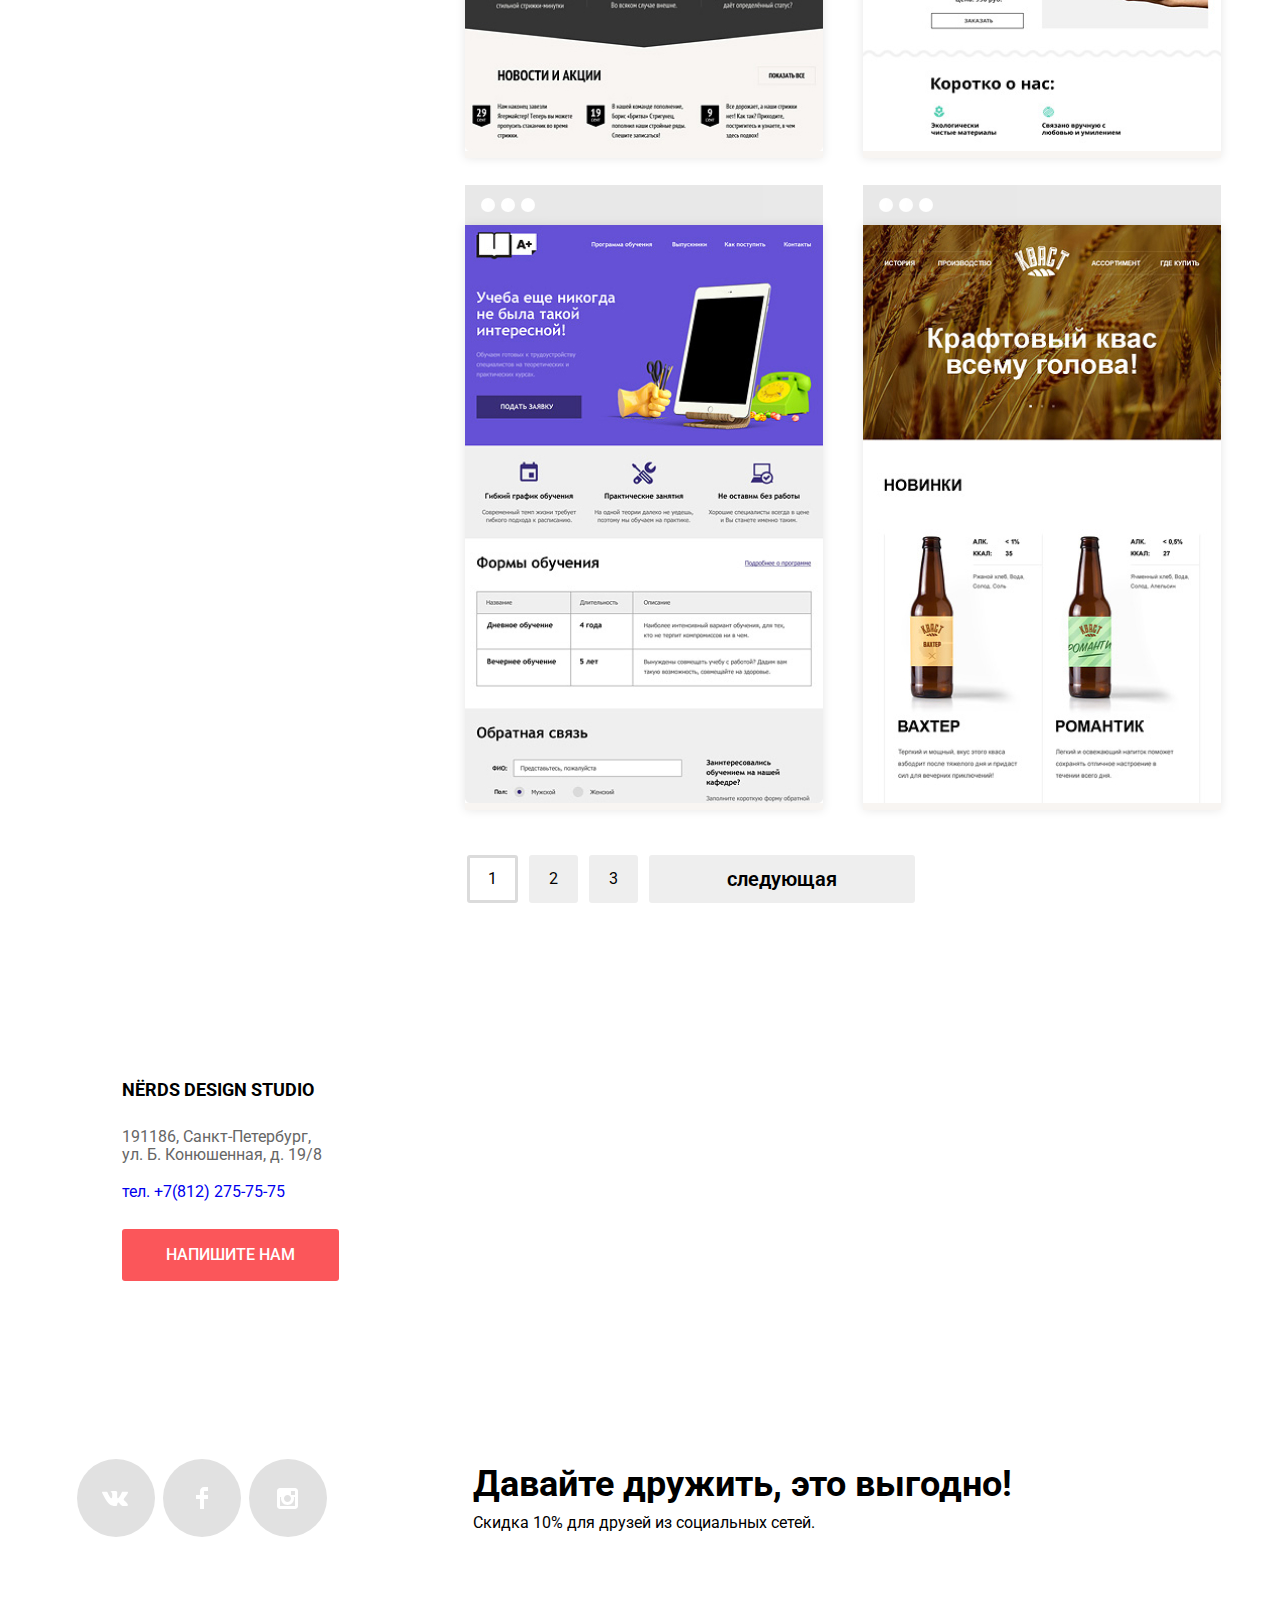
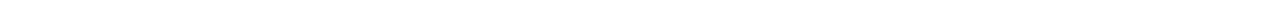
==== commit f5c6d9d7: "Update catalog.html" ====
--- a/catalog.html
+++ b/catalog.html
@@ -1,314 +1,320 @@
 <!DOCTYPE html>
 <html  lang= "ru">
-<head>
-  <meta  charset= "utf-8">
-  <title> HTML Академия: Нёрдс</title>
-  <link href="https://fonts.googleapis.com/css2?family=Roboto:wght@400;700&display=swap" rel="stylesheet">
-  <link href="css/normalize.css" rel="stylesheet">
-  <link href="css/style.css" rel="stylesheet">
-</head>
-<body class="page-body">
- <header class="main-header">
-   <div class="container"> 
-     <nav class="main-navigation">
-      <a class="main-header-logo" href="index.html">
-       <svg width="160" height="66" viewBox="0 0 160 66" fill="none" xmlns="http://www.w3.org/2000/svg">
-        <path fill-rule="evenodd" clip-rule="evenodd" d="M48.031 24.783C51.682 28.757 59.647 25.158 57.062 19.861C55.336 16.305 52.75 17.13 50.904 18.041C47.208 19.82 46.509 23.088 48.031 24.783ZM42.105 22.002C44.481 26.868 37.168 30.173 33.813 26.523C32.415 24.968 33.058 21.963 36.449 20.33C38.146 19.494 40.522 18.734 42.105 22.002ZM154.221 50.7474L154.221 50.7474L154.179 50.751V50.807C151.764 68.171 127.991 71.038 127.4 57.406C127.131 51.239 138.993 49.456 150.798 48.318C151.007 42.9112 147.233 44.1234 142.648 45.5959C137.829 47.1437 132.115 48.979 129.19 43.717C124.171 34.692 143.822 25.779 145.918 27.615C152.271 33.1766 149.4 34.2063 144.727 35.8824L144.539 35.95C135.049 39.36 138.748 40.057 140.028 39.676C147.597 37.423 154.394 38.636 154.34 47.993C154.955 47.9419 155.558 47.9024 156.154 47.8634L156.154 47.8634C156.807 47.8207 157.452 47.7784 158.097 47.722C160.403 47.507 160.564 50.157 157.936 50.374C156.715 50.5332 155.442 50.6425 154.221 50.7474ZM150.422 51.13C141.298 52.158 133.409 53.566 134.269 56.485C135.985 62.058 147.846 63.303 150.422 51.13ZM117.79 34.23C116.975 39.88 116.996 45.881 117.678 45.918C118.012 45.937 119.982 45.572 120.617 44.411C121.226 43.2933 121.794 41.7541 122.388 40.1407L122.388 40.1406L122.388 40.1405C123.586 36.8907 124.895 33.3397 126.883 32.324C129.725 30.873 118.795 27.279 117.79 34.23ZM28.883 62.666C20.964 68.004 14.664 66.825 16.671 51.818C18.121 40.914 15.723 40.297 13.549 42.376C10.704 45.073 8.921 52.099 8.865 58.788C9.12323 60.3951 9.45828 61.9889 9.869 63.564C10.203 65.194 4.962 66.879 1.895 64.575C0.837 63.79 0 55.865 0 45.131C0 36.307 1.171 30.236 2.23 29.956C10.259 27.765 11.542 31.304 9.813 37.937C9.12537 40.5343 8.65871 43.1851 8.418 45.861C10.091 41.197 12.489 37.376 15.221 35.688C22.637 31.024 28.826 33.215 27.655 42.489C25.648 59.069 25.481 61.316 27.265 60.024C29.496 58.45 30.945 61.262 28.883 62.666ZM41.766 65.142C47.176 65.761 52.807 64.074 54.982 60.59C56.821 57.667 55.316 56.655 53.197 59.015C48.737 64.131 44.109 61.826 42.158 56.655L42.66 56.487C52.082 52.721 57.992 42.493 54.257 36.704C49.126 28.723 33.069 35.86 31.061 47.045C29.221 57.386 34.016 64.299 41.766 65.142ZM41.377 53.172C47.232 49.013 49.183 39.852 47.566 37.267C45.838 34.57 42.492 38.784 41.321 49.013C41.21 50.474 41.21 51.878 41.377 53.172ZM77.125 51.051C79.188 50.376 81.494 48.499 83.091 45.992C83.538 45.289 83.914 44.657 84.43 43.012C84.3675 43.2111 84.3915 43.1204 84.4509 42.8953C84.5588 42.4862 84.7839 41.6335 84.82 41.271C84.82 41.215 84.876 40.932 84.932 40.822C86.157 33.965 81.921 30.086 76.065 33.009C72.776 34.638 68.706 40.822 66.253 47.51C66.866 43.912 67.925 40.484 69.096 37.111C71.103 31.154 67.368 28.119 60.956 29.862C59.896 30.143 57.945 37.955 57.945 46.779C57.945 57.513 58.503 63.695 59.562 64.483C62.628 66.843 68.092 65.101 67.535 63.527C67.3189 62.9291 67.1554 62.3284 66.9926 61.7303L66.977 61.673C66.977 61.504 66.977 61.335 66.922 61.167C65.861 54.196 69.933 44.532 73.278 41.946C74.17 41.215 75.396 41.721 75.564 43.632C72.832 44.981 71.94 47.342 71.94 48.353C71.94 51.107 74.727 51.781 77.125 51.051Z" fill="black"/>
-        <path fill-rule="evenodd" clip-rule="evenodd" d="M113.207 27.161C112.726 29.6539 112.354 32.1666 112.092 34.692C111.033 44.752 111.48 53.688 112.705 57.678C113.431 59.815 116.162 62.624 118.783 59.701C121.626 56.498 124.75 58.352 120.957 62.117C118.617 64.422 114.268 65.995 109.918 65.545C106.795 65.152 104.9 63.13 103.784 60.04C103.34 60.938 102.837 61.725 102.224 62.342C100.105 64.535 97.5389 65.772 94.2499 65.434C87.6129 64.704 83.7119 57.511 85.5509 47.281C87.5029 36.49 96.87 32.556 102.279 35.424C102.391 34.075 102.502 32.725 102.614 31.32C102.641 31.1795 102.655 31.039 102.669 30.8985C102.683 30.758 102.696 30.6175 102.724 30.477C101.079 30.8387 99.424 31.1575 97.7619 31.433C73.7869 35.423 82.0399 15.864 87.8939 10.75C94.53 5.017 95.2539 8.895 93.1909 10.188C89.5109 12.548 87.8939 26.093 98.4319 26.093C100.161 26.093 101.778 25.981 103.394 25.812C106.685 7.49 116.665 -1.391 124.75 1.532C133.726 4.792 132.779 19.067 113.207 27.161ZM102.279 51.554C102.055 48.012 102.055 44.022 102.112 39.918C102.112 39.6576 102.127 39.3974 102.141 39.1449C102.155 38.9068 102.168 38.6754 102.168 38.457C98.8219 36.939 95.5329 42.11 94.6949 49.249C93.7489 57.622 97.4829 62.062 99.6029 60.04C101.22 58.409 102.056 53.237 102.279 51.554ZM126.365 8.389C124.581 5.747 118.058 8.951 114.267 22.721C123.802 18.167 127.593 10.299 126.365 8.389Z" fill="black"/>
-      </svg>
-    </a>
-    <div class="main-navigation-wrapper">
-      <ul class="site-navigation">
-        <li><a href="blank.html">Студия</a></li>
-        <li><a href="blank.html">Клиенты</a></li>
-        <li class="site-navigation-current"><a href="catalog.html">Магазин</a></li>
-        <li><a href="blank.html">Контакты</a></li>
-      </ul>
-      <div class="user-navigation">
-        <a class="basket" href="пусто.html">Корзина</a>
+   <head>
+      <meta  charset= "utf-8">
+      <title> HTML Академия: Нёрдс</title>
+      <link href="https://fonts.googleapis.com/css2?family=Roboto:wght@400;700&display=swap" rel="stylesheet">
+      <link href="css/normalize.css" rel="stylesheet">
+      <link href="css/style.css" rel="stylesheet">
+   </head>
+   <body class="page-body">
+      <header class="main-header">
+         <div class="container">
+            <nav class="main-navigation">
+               <a class="main-header-logo" href="index.html">
+                  <svg width="160" height="66" viewBox="0 0 160 66" fill="none" xmlns="http://www.w3.org/2000/svg">
+                     <path fill-rule="evenodd" clip-rule="evenodd" d="M48.031 24.783C51.682 28.757 59.647 25.158 57.062 19.861C55.336 16.305 52.75 17.13 50.904 18.041C47.208 19.82 46.509 23.088 48.031 24.783ZM42.105 22.002C44.481 26.868 37.168 30.173 33.813 26.523C32.415 24.968 33.058 21.963 36.449 20.33C38.146 19.494 40.522 18.734 42.105 22.002ZM154.221 50.7474L154.221 50.7474L154.179 50.751V50.807C151.764 68.171 127.991 71.038 127.4 57.406C127.131 51.239 138.993 49.456 150.798 48.318C151.007 42.9112 147.233 44.1234 142.648 45.5959C137.829 47.1437 132.115 48.979 129.19 43.717C124.171 34.692 143.822 25.779 145.918 27.615C152.271 33.1766 149.4 34.2063 144.727 35.8824L144.539 35.95C135.049 39.36 138.748 40.057 140.028 39.676C147.597 37.423 154.394 38.636 154.34 47.993C154.955 47.9419 155.558 47.9024 156.154 47.8634L156.154 47.8634C156.807 47.8207 157.452 47.7784 158.097 47.722C160.403 47.507 160.564 50.157 157.936 50.374C156.715 50.5332 155.442 50.6425 154.221 50.7474ZM150.422 51.13C141.298 52.158 133.409 53.566 134.269 56.485C135.985 62.058 147.846 63.303 150.422 51.13ZM117.79 34.23C116.975 39.88 116.996 45.881 117.678 45.918C118.012 45.937 119.982 45.572 120.617 44.411C121.226 43.2933 121.794 41.7541 122.388 40.1407L122.388 40.1406L122.388 40.1405C123.586 36.8907 124.895 33.3397 126.883 32.324C129.725 30.873 118.795 27.279 117.79 34.23ZM28.883 62.666C20.964 68.004 14.664 66.825 16.671 51.818C18.121 40.914 15.723 40.297 13.549 42.376C10.704 45.073 8.921 52.099 8.865 58.788C9.12323 60.3951 9.45828 61.9889 9.869 63.564C10.203 65.194 4.962 66.879 1.895 64.575C0.837 63.79 0 55.865 0 45.131C0 36.307 1.171 30.236 2.23 29.956C10.259 27.765 11.542 31.304 9.813 37.937C9.12537 40.5343 8.65871 43.1851 8.418 45.861C10.091 41.197 12.489 37.376 15.221 35.688C22.637 31.024 28.826 33.215 27.655 42.489C25.648 59.069 25.481 61.316 27.265 60.024C29.496 58.45 30.945 61.262 28.883 62.666ZM41.766 65.142C47.176 65.761 52.807 64.074 54.982 60.59C56.821 57.667 55.316 56.655 53.197 59.015C48.737 64.131 44.109 61.826 42.158 56.655L42.66 56.487C52.082 52.721 57.992 42.493 54.257 36.704C49.126 28.723 33.069 35.86 31.061 47.045C29.221 57.386 34.016 64.299 41.766 65.142ZM41.377 53.172C47.232 49.013 49.183 39.852 47.566 37.267C45.838 34.57 42.492 38.784 41.321 49.013C41.21 50.474 41.21 51.878 41.377 53.172ZM77.125 51.051C79.188 50.376 81.494 48.499 83.091 45.992C83.538 45.289 83.914 44.657 84.43 43.012C84.3675 43.2111 84.3915 43.1204 84.4509 42.8953C84.5588 42.4862 84.7839 41.6335 84.82 41.271C84.82 41.215 84.876 40.932 84.932 40.822C86.157 33.965 81.921 30.086 76.065 33.009C72.776 34.638 68.706 40.822 66.253 47.51C66.866 43.912 67.925 40.484 69.096 37.111C71.103 31.154 67.368 28.119 60.956 29.862C59.896 30.143 57.945 37.955 57.945 46.779C57.945 57.513 58.503 63.695 59.562 64.483C62.628 66.843 68.092 65.101 67.535 63.527C67.3189 62.9291 67.1554 62.3284 66.9926 61.7303L66.977 61.673C66.977 61.504 66.977 61.335 66.922 61.167C65.861 54.196 69.933 44.532 73.278 41.946C74.17 41.215 75.396 41.721 75.564 43.632C72.832 44.981 71.94 47.342 71.94 48.353C71.94 51.107 74.727 51.781 77.125 51.051Z" fill="black"/>
+                     <path fill-rule="evenodd" clip-rule="evenodd" d="M113.207 27.161C112.726 29.6539 112.354 32.1666 112.092 34.692C111.033 44.752 111.48 53.688 112.705 57.678C113.431 59.815 116.162 62.624 118.783 59.701C121.626 56.498 124.75 58.352 120.957 62.117C118.617 64.422 114.268 65.995 109.918 65.545C106.795 65.152 104.9 63.13 103.784 60.04C103.34 60.938 102.837 61.725 102.224 62.342C100.105 64.535 97.5389 65.772 94.2499 65.434C87.6129 64.704 83.7119 57.511 85.5509 47.281C87.5029 36.49 96.87 32.556 102.279 35.424C102.391 34.075 102.502 32.725 102.614 31.32C102.641 31.1795 102.655 31.039 102.669 30.8985C102.683 30.758 102.696 30.6175 102.724 30.477C101.079 30.8387 99.424 31.1575 97.7619 31.433C73.7869 35.423 82.0399 15.864 87.8939 10.75C94.53 5.017 95.2539 8.895 93.1909 10.188C89.5109 12.548 87.8939 26.093 98.4319 26.093C100.161 26.093 101.778 25.981 103.394 25.812C106.685 7.49 116.665 -1.391 124.75 1.532C133.726 4.792 132.779 19.067 113.207 27.161ZM102.279 51.554C102.055 48.012 102.055 44.022 102.112 39.918C102.112 39.6576 102.127 39.3974 102.141 39.1449C102.155 38.9068 102.168 38.6754 102.168 38.457C98.8219 36.939 95.5329 42.11 94.6949 49.249C93.7489 57.622 97.4829 62.062 99.6029 60.04C101.22 58.409 102.056 53.237 102.279 51.554ZM126.365 8.389C124.581 5.747 118.058 8.951 114.267 22.721C123.802 18.167 127.593 10.299 126.365 8.389Z" fill="black"/>
+                  </svg>
+               </a>
+               <div class="main-navigation-wrapper">
+                  <ul class="site-navigation">
+                     <li><a href="blank.html">Студия</a></li>
+                     <li><a href="blank.html">Клиенты</a></li>
+                     <li class="site-navigation-current"><a href="catalog.html">Магазин</a></li>
+                     <li><a href="blank.html">Контакты</a></li>
+                  </ul>
+                  <div class="user-navigation">
+                     <a class="basket" href="пусто.html">Корзина</a>
+                  </div>
+               </div>
+            </nav>
+            <section class="web-store">
+               <h1>Магазин готовых шаблонов</h1>
+            </section>
+         </div>
+      </header>
+      <main class="page-main-maim container">
+         <h2 class="page-title">сортировать:</h2>
+         <ul class="breadcrumbs">
+            <li class="breadcrumbs-current">по цене</li>
+            <li>
+               <a href="blank.html">по типу</a>
+            </li>
+            <li>
+               <a href="blank.html">по названию</a>
+            </li>
+            <li>
+               <a href="blank.html" class="triangle" aria-label="Вниз"></a>
+            </li>
+            <li>
+               <a href="blank.html" class="triangle-2" aria-label="Верх"></a>
+            </li>
+         </ul>
+         <section class="advantages">
+            <h2 class="visually-hidden">Преимущества</h2>
+            <form class="advantages" action="https://echo.htmlacademy.ru" method="get">
+               <fieldset class="filter-item">
+                  <legend>Стоимость:</legend>
+                  <div class="range-filter">
+                     <div class="range-controls">
+                        <div class="scale">
+                           <div class="bar"></div>
+                        </div>
+                        <div class="toggle toggle-min" tabindex="0" aria-label="Минимальное значение"></div>
+                        <div class="toggle toggle-max" tabindex="0" aria-label="Максимальное значение"></div>
+                     </div>
+                     <div class="price-controls">
+                        <label class="min-price">
+                        от <input type="number" name="min-price" value="0">
+                        </label>
+                        <label class="max-price">
+                        до <input type="number" name="max-price" value="15000">
+                        </label>
+                     </div>
+                  </div>
+               </fieldset>
+               <fieldset>
+                  <legend>СЕТКА:</legend>
+                  <ul>
+                     <li class="advantages-option advantages-radio">
+                        <input class="visually-hidden advantages-input-radio advantages-input" type="radio" name="grid" value="Adaptive" id="filter-Adaptive" checked>
+                        <label for="filter-Adaptive">Адаптивная</label>
+                     </li>
+                     <li class="advantages-option advantages-radio">
+                        <input class="visually-hidden advantages-input-radio advantages-input" type="radio" name="grid" value="Fixed" id="filter-Fixed">
+                        <label for="filter-Fixed">Фиксированная</label>
+                     </li>
+                     <li class="advantages-option advantages-radio">
+                        <input class="visually-hidden advantages-input-radio advantages-input" type="radio" name="grid" value="Rubber" id="filter-Rubber">
+                        <label for="filter-Rubber">Резиновая</label>
+                     </li>
+                  </ul>
+               </fieldset>
+               <fieldset>
+                  <legend>ОСОБЕННОСТИ:</legend>
+                  <ul>
+                     <li class="advantages-option advantages-checkbox">
+                        <input class="visually-hidden advantages-input-checkbox advantages-input" type="checkbox" name="Слайдер" id="filter-Слайдер" checked>
+                        <label for="filter-Слайдер">Слайдер</label>
+                     </li>
+                     <li class="advantages-option advantages-checkbox">
+                        <input class="visually-hidden advantages-input-checkbox advantages-input" type="checkbox" name="Блок преимущества" id="filter-Блок-преимущества">
+                        <label for="filter-Блок-преимущества">Блок преимущества</label>
+                     </li>
+                     <li class="advantages-option advantages-checkbox">
+                        <input class="visually-hidden advantages-input-checkbox advantages-input" type="checkbox" name="Новости" id="filter-Новости" checked>
+                        <label for="filter-Новости">Новости</label>
+                     </li>
+                     <li class="advantages-option advantages-checkbox">
+                        <input class="visually-hidden advantages-input-checkbox advantages-input" type="checkbox" name="Галерея" id="filter-Галерея">
+                        <label for="filter-Галерея">Галерея</label>
+                     </li>
+                     <li class="advantages-option advantages-checkbox">
+                        <input class="visually-hidden advantages-input-checkbox advantages-input" type="checkbox" name="Корзина" id="filter-Корзина">
+                        <label for="filter-Корзина">Корзина</label>
+                     </li>
+                  </ul>
+               </fieldset>
+               <button type="submit" class="button button">Показать</button>
+            </form>
+         </section>
+         <section class="catalog">
+            <h2 class="visually-hidden">Список готовых сайтов</h2>
+            <ul class="catalog-list">
+               <li class="catalog-item">
+                  <div class="strip">
+                     <span class="circle-1"></span>
+                     <span class="circle-2"></span>
+                     <span class="circle-3"></span>
+                  </div>
+                  <a href="product.html">
+                  <img class="car" src="img/maskgroup.jpg" width="358" height="578" alt="Нёрдс">
+                  </a>
+                  <div class="description-catalog">
+                     <a class="description" href="product.html">sedona</a>
+                     <p class="description-title">Информационный сайт <br> для туристов </p>
+                     <p>
+                        <a class="description-button" href="product.html">9 900р</a>
+                     </p>
+                  </div>
+               </li>
+               <li class="catalog-item">
+                  <div class="strip">
+                     <span class="circle-1"></span>
+                     <span class="circle-2"></span>
+                     <span class="circle-3"></span>
+                  </div>
+                  <a href="product.html">
+                  <img src="img/maskgroup2.jpg" width="358" height="578" alt="Нёрдс">
+                  </a>
+                  <div class="description-catalog">
+                     <a class="description" href="product.html">pink app</a>
+                     <p class="description-title">Продуктовый лендинг <br> приложения для iOS и Android  для туристов </p>
+                     <p>
+                        <a class="description-button" href="product.html">9 900р</a>
+                     </p>
+                  </div>
+               </li>
+               <li class="catalog-item">
+                  <div class="strip">
+                     <span class="circle-1"></span>
+                     <span class="circle-2"></span>
+                     <span class="circle-3"></span>
+                  </div>
+                  <a href="product.html">
+                  <img src="img/maskgroup3.jpg" width="358" height="578" alt="Нёрдс">
+                  </a>
+                  <div class="description-catalog">
+                     <a class="description" href="product.html">barbershop</a>
+                     <p class="description-title">Сайт салона красоты. <br> Для мужчин, да.</p>
+                     <p>
+                        <a class="description-button" href="product.html">9 900р</a>
+                     </p>
+                  </div>
+               </li>
+               <li class="catalog-item">
+                  <div class="strip">
+                     <span class="circle-1"></span>
+                     <span class="circle-2"></span>
+                     <span class="circle-3"></span>
+                  </div>
+                  <a href="product.html">
+                  <img src="img/maskgroup4.jpg" width="358" height="578" alt="Нёрдс">
+                  </a>
+                  <div class="description-catalog">
+                     <a class="description" href="product.html">mishka</a>
+                     <p class="description-title">Интернет-магазин <br> вязаных игрушек</p>
+                     <p>
+                        <a class="description-button" href="product.html">9 900р</a>
+                     </p>
+                  </div>
+               </li>
+               <li class="catalog-item">
+                  <div class="strip">
+                     <span class="circle-1"></span>
+                     <span class="circle-2"></span>
+                     <span class="circle-3"></span>
+                  </div>
+                  <a href="product.html">
+                  <img src="img/maskgroup5.jpg" width="358" height="578" alt="Нёрдс">
+                  </a>
+                  <div class="description-catalog">
+                     <a class="description" href="product.html">a plus</a>
+                     <p class="description-title">Лендинг курсов повышения <br> квалификации</p>
+                     <p>
+                        <a class="description-button" href="product.html">9 900р</a>
+                     </p>
+                  </div>
+               </li>
+               <li class="catalog-item">
+                  <div class="strip">
+                     <span class="circle-1"></span>
+                     <span class="circle-2"></span>
+                     <span class="circle-3"></span>
+                  </div>
+                  <a href="product.html">
+                  <img src="img/maskgroup6.jpg" width="358" height="578" alt="Нёрдс">
+                  </a>
+                  <div class="description-catalog">
+                     <a class="description" href="product.html">КВАСТ</a>
+                     <p class="description-title">Промо-сайт производителя <br> кравтового кваса</p>
+                     <p>
+                        <a class="description-button" href="product.html">9 900р</a>
+                     </p>
+                  </div>
+               </li>
+            </ul>
+            <ul class="pagination-list">
+               <li class="pagination-item pagination-item-current"><a>1</a></li>
+               <li class="pagination-item"><a href="#">2</a></li>
+               <li class="pagination-item"><a href="#">3</a></li>
+               <li class="pagination-button"><a href="#">следующая</a></li>
+            </ul>
+         </section>
+      </main>
+      <div class="container">
+         <section class="map">
+            <div class="contacts">
+               <h2>NЁRDS DESIGN STUDIO</h2>
+               <p>
+                  191186, Санкт-Петербург,<br>
+                  ул. Б. Конюшенная, д. 19/8<br>
+               </p>
+               <a href="tel:+78122757575">тел. +7(812) 275-75-75</a>
+               <button class="button feedback">Напишите нам</button>
+            </div>
+         </section>
       </div>
-    </div>
-  </nav>
-  <section class="web-store">
-    <h1>Магазин готовых шаблонов</h1>
-  </section> 
-</div>
-</header>
-<main class="page-main-maim container">
-  <h2 class="page-title">сортировать:</h2>
-  <ul class="breadcrumbs">
-   <li class="breadcrumbs-current">по цене</li>
-   <li>
-     <a href="blank.html">по типу</a>
-   </li>
-   <li>
-    <a href="blank.html">по названию</a>
-  </li>
-</ul>
-<section class="advantages">
-  <h2 class="visually-hidden">Преимущества</h2>
-  <form class="advantages" action="https://echo.htmlacademy.ru" method="get">
-   <fieldset class="filter-item">
-     <legend>Стоимость:</legend>
-     <div class="range-filter">
-       <div class="range-controls">
-        <div class="scale">
-          <div class="bar"></div>
-        </div>
-        <div class="toggle toggle-min" tabindex="0"></div>
-        <div class="toggle toggle-max" tabindex="0"></div>
+      <iframe src="https://www.google.com/maps/embed?pb=!1m18!1m12!1m3!1d1998.5991043651616!2d30.320894616329813!3d59.938794181876204!2m3!1f0!2f0!3f0!3m2!1i1024!2i768!4f13.1!3m3!1m2!1s0x469631fefe102551%3A0x19e070ca4ac35ecd!2sNerds!5e0!3m2!1sru!2sru!4v1594627047565!5m2!1sru!2sru" width="100%" height="416" frameborder="0" style="border:0;" allowfullscreen="" aria-hidden="false" tabindex="0"></iframe>
+      <div class="container">
+         <footer class="page-footer main-footer">
+            <section class="footer-social">
+               <h2 class="visually-hidden">Социальные сети</h2>
+               <ul>
+                  <li>
+                     <a class="social-button" href="#">
+                        <span class="visually-hidden">Вконтакте</span>
+                        <svg width="27" height="15" viewBox="0 0 27 15" fill="none" xmlns="http://www.w3.org/2000/svg">
+                           <path d="M16.138 11.51C17.094 11.201 18.318 13.55 19.621 14.449C20.599 15.13 21.348 14.983 21.348 14.983L24.821 14.933C24.821 14.933 26.636 14.821 25.778 13.379C25.707 13.259 25.275 12.31 23.193 10.357C21.016 8.31404 21.311 8.64504 23.932 5.11304C25.529 2.96004 26.168 1.64504 25.968 1.08504C25.776 0.546037 24.603 0.686037 24.603 0.686037L20.69 0.713037C20.309 0.714037 19.986 0.832037 19.839 1.22804C19.836 1.23204 19.218 2.89404 18.394 4.30704C16.653 7.29604 15.958 7.45504 15.67 7.26804C15.009 6.83504 15.176 5.53104 15.176 4.60404C15.176 1.70704 15.608 0.499037 14.33 0.187037C13.903 0.0830374 13.591 0.0150374 12.502 0.00503741C11.11 -0.0159626 9.92797 0.00503743 9.25797 0.334037C8.81297 0.557037 8.47197 1.04604 8.67897 1.07404C8.93897 1.10904 9.52197 1.23404 9.83397 1.66004C10.235 2.21204 10.223 3.44904 10.223 3.44904C10.223 3.44904 10.452 6.86004 9.68297 7.28304C9.15497 7.57304 8.43297 6.98104 6.87997 4.26704C6.08697 2.87904 5.48797 1.34504 5.48797 1.34504C5.48797 1.34504 5.37197 1.06004 5.16197 0.904037C4.91197 0.719037 4.56197 0.660037 4.56197 0.660037L0.84797 0.684037C0.84797 0.684037 0.28997 0.700037 0.0849697 0.946037C-0.0970303 1.16404 0.0699697 1.61404 0.0699697 1.61404C0.0699697 1.61404 2.97897 8.49504 6.27297 11.961C9.29297 15.143 12.725 14.932 12.725 14.932H14.28C14.28 14.932 14.749 14.878 14.989 14.62C15.213 14.38 15.203 13.929 15.203 13.929C15.203 13.929 15.172 11.82 16.138 11.51Z" fill="white"/>
+                        </svg>
+                     </a>
+                  </li>
+                  <li>
+                     <a class="social-button" href="#">
+                        <span class="visually-hidden">Фейсбук</span>
+                        <svg width="12" height="22" viewBox="0 0 12 22" fill="none" xmlns="http://www.w3.org/2000/svg">
+                           <path d="M12 4V0H8C5.79086 0 4 1.79086 4 4V8H0V12H4V22H8V12H12V8H8V4H12Z" fill="white"/>
+                        </svg>
+                     </a>
+                  </li>
+                  <li>
+                     <a class="social-button" href="#">
+                        <span class="visually-hidden">Инстаграм</span>
+                        <svg width="21" height="21" viewBox="0 0 21 21" fill="none" xmlns="http://www.w3.org/2000/svg">
+                           <path fill-rule="evenodd" clip-rule="evenodd" d="M3 0H18C19.65 0 21 1.34998 21 3V18C21 19.65 19.65 21 18 21H3C1.35 21 0 19.65 0 18V3C0 1.34998 1.35 0 3 0ZM14 10.5C14 8.57001 12.43 7 10.5 7C8.57 7 7 8.57001 7 10.5C7 12.43 8.57 14 10.5 14C12.43 14 14 12.43 14 10.5ZM3 18V9H4.181C4.0626 9.49127 4.00186 9.99469 4 10.5C4 14.0898 6.91015 17 10.5 17C14.0899 17 17 14.0898 17 10.5C16.9986 9.99463 16.9379 9.49121 16.819 9H18V18H3ZM14 7H18V3H14V7Z" fill="white"/>
+                        </svg>
+                     </a>
+                  </li>
+               </ul>
+            </section>
+            <section class="footer-stocks">
+               <h2>Давайте дружить, это выгодно!</h2>
+               <p class="title">Скидка 10% для друзей из социальных сетей.</p>
+            </section>
+         </footer>
       </div>
-      <div class="price-controls">
-        <label class="min-price">
-          от <input type="number" name="min-price" value="0">
-        </label>
-        <label class="max-price">
-          до <input type="number" name="max-price" value="15000">
-        </label>
-      </div>
-    </div>
-  </fieldset>
-  <fieldset>
-    <legend>СЕТКА:</legend>
-    <ul>
-      <li class="advantages-option advantages-radio">
-        <input class="visually-hidden advantages-input-radio advantages-input" type="radio" name="grid" value="Adaptive" id="filter-Adaptive" checked>
-        <label for="filter-Adaptive">Адаптивная</label>
-      </li>
-      <li class="advantages-option advantages-radio">
-        <input class="visually-hidden advantages-input-radio advantages-input" type="radio" name="grid" value="Fixed" id="filter-Fixed">
-        <label for="filter-Fixed">Фиксированная</label>
-      </li>
-      <li class="advantages-option advantages-radio">
-        <input class="visually-hidden advantages-input-radio advantages-input" type="radio" name="grid" value="Rubber" id="filter-Rubber">
-        <label for="filter-Rubber">Резиновая</label>
-      </li>
-    </ul>
-  </fieldset>
-  <fieldset>
-    <legend>ОСОБЕННОСТИ:</legend>
-    <ul>
-      <li class="advantages-option advantages-checkbox">
-        <input class="visually-hidden advantages-input-checkbox advantages-input" type="checkbox" name="Слайдер" id="filter-Слайдер" checked>
-        <label for="filter-Слайдер">Слайдер</label>
-      </li>
-      <li class="advantages-option advantages-checkbox">
-        <input class="visually-hidden advantages-input-checkbox advantages-input" type="checkbox" name="Блок преимущества" id="filter-Блок-преимущества">
-        <label for="filter-Блок-преимущества">Блок преимущества</label>
-      </li>
-      <li class="advantages-option advantages-checkbox">
-        <input class="visually-hidden advantages-input-checkbox advantages-input" type="checkbox" name="Новости" id="filter-Новости" checked>
-        <label for="filter-Новости">Новости</label>
-      </li>
-      <li class="advantages-option advantages-checkbox">
-        <input class="visually-hidden advantages-input-checkbox advantages-input" type="checkbox" name="Галерея" id="filter-Галерея">
-        <label for="filter-Галерея">Галерея</label>
-      </li>
-      <li class="advantages-option advantages-checkbox">
-        <input class="visually-hidden advantages-input-checkbox advantages-input" type="checkbox" name="Корзина" id="filter-Корзина">
-        <label for="filter-Корзина">Корзина</label>
-      </li>            
-    </ul>
-  </fieldset>
-  <button type="submit" class="button button">Показать</button>
-</form>
-</section>
-<section class="catalog">
-  <h2 class="visually-hidden">Список готовых сайтов</h2>
-  <ul class="catalog-list">
-    <li class="catalog-item">
-      <div class="strip">
-        <span class="circle-1"></span>
-        <span class="circle-2"></span>
-        <span class="circle-3"></span>
-      </div>
-      <a href="product.html">
-        <img class="car" src="img/maskgroup.jpg" width="358" height="578" alt="Нёрдс">
-      </a>
-      <div class="description-catalog">
-        <a class="description" href="product.html">sedona</a>
-        <p class="description-title">Информационный сайт <br> для туристов </p>
-        <p>
-          <a class="description-button" href="product.html">9 900р</a>
-        </p>
-      </div>
-    </li>
-    <li class="catalog-item">
-      <div class="strip">
-        <span class="circle-1"></span>
-        <span class="circle-2"></span>
-        <span class="circle-3"></span>
-      </div>
-      <a href="product.html">
-        <img src="img/maskgroup2.jpg" width="358" height="578" alt="Нёрдс">
-      </a>
-      <div class="description-catalog">
-       <a class="description" href="product.html">pink app</a>
-       <p class="description-title">Продуктовый лендинг <br> приложения для iOS и Android  для туристов </p>
-       <p>
-         <a class="description-button" href="product.html">9 900р</a>
-       </p>
-     </div>
-   </li>
-   <li class="catalog-item">
-    <div class="strip">
-      <span class="circle-1"></span>
-      <span class="circle-2"></span>
-      <span class="circle-3"></span>
-    </div>
-    <a href="product.html">
-      <img src="img/maskgroup3.jpg" width="358" height="578" alt="Нёрдс">
-    </a>
-    <div class="description-catalog">
-     <a class="description" href="product.html">barbershop</a>
-     <p class="description-title">Сайт салона красоты. <br> Для мужчин, да.</p>
-     <p>
-      <a class="description-button" href="product.html">9 900р</a>
-    </p>
-  </div>
-</li>
-<li class="catalog-item">
-  <div class="strip">
-    <span class="circle-1"></span>
-    <span class="circle-2"></span>
-    <span class="circle-3"></span>
-  </div>
-  <a href="product.html">
-    <img src="img/maskgroup4.jpg" width="358" height="578" alt="Нёрдс">
-  </a>
-  <div class="description-catalog">
-   <a class="description" href="product.html">mishka</a>
-   <p class="description-title">Интернет-магазин <br> вязаных игрушек</p>
-   <p>
-     <a class="description-button" href="product.html">9 900р</a>
-   </p>
- </div>
-</li>
-<li class="catalog-item">
-  <div class="strip">
-    <span class="circle-1"></span>
-    <span class="circle-2"></span>
-    <span class="circle-3"></span>
-  </div>
-  <a href="product.html">
-    <img src="img/maskgroup5.jpg" width="358" height="578" alt="Нёрдс">
-  </a>
-  <div class="description-catalog">
-   <a class="description" href="product.html">A PLUS</a>
-   <p class="description-title">Лендинг курсов повышения <br> квалификации</p>
-   <p>
-    <a class="description-button" href="product.html">9 900р</a>
-  </p>
-</div>
-</li>
-<li class="catalog-item">
-  <div class="strip">
-    <span class="circle-1"></span>
-    <span class="circle-2"></span>
-    <span class="circle-3"></span>
-  </div>
-  <a href="product.html">
-    <img src="img/maskgroup6.jpg" width="358" height="578" alt="Нёрдс">
-  </a>
-  <div class="description-catalog">
-   <a class="description" href="product.html">КВАСТ</a>
-   <p class="description-title">Промо-сайт производителя <br> кравтового кваса</p>
-   <p>
-     <a class="description-button" href="product.html">9 900р</a>
-   </p>
- </div>
-</li>
-</ul>
-<ul class="pagination-list">
-  <li class="pagination-item pagination-item-current"><a>1</a></li>
-  <li class="pagination-item"><a href="#">2</a></li>
-  <li class="pagination-item"><a href="#">3</a></li>
-  <li class="pagination-button"><a href="#">следующая</a></li>
-</ul>
-</section>
-</main>
-<div class="container">
-  <section class="map"> 
-    <div class="contacts">
-      <h2>NЁRDS DESIGN STUDIO</h2>
-      <p>
-       191186, Санкт-Петербург,<br>
-       ул. Б. Конюшенная, д. 19/8<br>
-     </p>
-     <p>тел. +7(812) 275-75-75</p>
-     <button class="button feedback">Напишите нам</button>
-   </div>
- </section>
-</div>
-<script type="text/javascript" charset="utf-8" async src="https://api-maps.yandex.ru/services/constructor/1.0/js/?um=constructor%3A389cd194eb4d6e4af9f91c49a9a6c57b3cb507d7a401d0373e6f866df587bee3&amp;width=100%25&amp;height=416&amp;lang=ru_RU&amp;scroll=false"></script>
-<div class="container">
- <footer class="page-footer main-footer">
-   <section class="footer-social">
-    <h2 class="visually-hidden">Социальные сети</h2>
-    <ul>
-      <li>
-        <a class="social-button" href="#">
-          <span class="visually-hidden">Вконтакте</span>
-          <svg width="27" height="15" viewBox="0 0 27 15" fill="none" xmlns="http://www.w3.org/2000/svg">
-            <path d="M16.138 11.51C17.094 11.201 18.318 13.55 19.621 14.449C20.599 15.13 21.348 14.983 21.348 14.983L24.821 14.933C24.821 14.933 26.636 14.821 25.778 13.379C25.707 13.259 25.275 12.31 23.193 10.357C21.016 8.31404 21.311 8.64504 23.932 5.11304C25.529 2.96004 26.168 1.64504 25.968 1.08504C25.776 0.546037 24.603 0.686037 24.603 0.686037L20.69 0.713037C20.309 0.714037 19.986 0.832037 19.839 1.22804C19.836 1.23204 19.218 2.89404 18.394 4.30704C16.653 7.29604 15.958 7.45504 15.67 7.26804C15.009 6.83504 15.176 5.53104 15.176 4.60404C15.176 1.70704 15.608 0.499037 14.33 0.187037C13.903 0.0830374 13.591 0.0150374 12.502 0.00503741C11.11 -0.0159626 9.92797 0.00503743 9.25797 0.334037C8.81297 0.557037 8.47197 1.04604 8.67897 1.07404C8.93897 1.10904 9.52197 1.23404 9.83397 1.66004C10.235 2.21204 10.223 3.44904 10.223 3.44904C10.223 3.44904 10.452 6.86004 9.68297 7.28304C9.15497 7.57304 8.43297 6.98104 6.87997 4.26704C6.08697 2.87904 5.48797 1.34504 5.48797 1.34504C5.48797 1.34504 5.37197 1.06004 5.16197 0.904037C4.91197 0.719037 4.56197 0.660037 4.56197 0.660037L0.84797 0.684037C0.84797 0.684037 0.28997 0.700037 0.0849697 0.946037C-0.0970303 1.16404 0.0699697 1.61404 0.0699697 1.61404C0.0699697 1.61404 2.97897 8.49504 6.27297 11.961C9.29297 15.143 12.725 14.932 12.725 14.932H14.28C14.28 14.932 14.749 14.878 14.989 14.62C15.213 14.38 15.203 13.929 15.203 13.929C15.203 13.929 15.172 11.82 16.138 11.51Z" fill="white"/>
-          </svg>
-        </a>
-      </li>
-      <li>
-       <a class="social-button" href="#">
-        <span class="visually-hidden">Фейсбук</span>
-        <svg width="12" height="22" viewBox="0 0 12 22" fill="none" xmlns="http://www.w3.org/2000/svg">
-          <path d="M12 4V0H8C5.79086 0 4 1.79086 4 4V8H0V12H4V22H8V12H12V8H8V4H12Z" fill="white"/>
-        </svg>
-      </a>
-    </li>
-    <li>
-      <a class="social-button" href="#">
-       <span class="visually-hidden">Инстаграм</span>
-       <svg width="21" height="21" viewBox="0 0 21 21" fill="none" xmlns="http://www.w3.org/2000/svg">
-        <path fill-rule="evenodd" clip-rule="evenodd" d="M3 0H18C19.65 0 21 1.34998 21 3V18C21 19.65 19.65 21 18 21H3C1.35 21 0 19.65 0 18V3C0 1.34998 1.35 0 3 0ZM14 10.5C14 8.57001 12.43 7 10.5 7C8.57 7 7 8.57001 7 10.5C7 12.43 8.57 14 10.5 14C12.43 14 14 12.43 14 10.5ZM3 18V9H4.181C4.0626 9.49127 4.00186 9.99469 4 10.5C4 14.0898 6.91015 17 10.5 17C14.0899 17 17 14.0898 17 10.5C16.9986 9.99463 16.9379 9.49121 16.819 9H18V18H3ZM14 7H18V3H14V7Z" fill="white"/>
-      </svg>
-    </a>
-  </li>
-</ul>
-</section>
-<section class="footer-stocks">
-  <h2>Давайте дружить, это выгодно!</h2>
-  <p class="title">Скидка 10% для друзей из социальных сетей.</p>
-</section>
-</footer>
-</div>
-<section class="modal modal-feedback">
-  <div class="container">
-    <form class="feedback-form" action="https://echo.htmlacademy.ru" method="post">
-     <h2>Напишите нам</h2>
-     <div class="inner-columns">
-      <div class="inner-column-left">
-       <p class="modal-description">Ваше имя:</p>
-       <p>
-         <label class="visually-hidden" for="appointment-name">Ваше имя:</label>
-         <input class="feedback-name" id="appointment-name" type="text" name="name" placeholder="Имя Фамилия" required>
-       </p>
-     </div>
-     <div class="inner-column-right">
-      <p class="modal-description">Ваш email:</p>
-      <p>
-       <label class="visually-hidden" for="appointment-email">Ваш email:</label>
-       <input class="feedback-email" id="appointment-email" type="email" name="Ваш email:" placeholder="email@example.com" required>
-     </p>
-   </div>
- </div>
- <p class="modal-description-3">Текст письма:</p>
- <p>
-   <label class="visually-hidden" for="appointment-letter">Текст письма:</label>
-   <input class="feedback-text" id="appointment-letter" type="text" name="letter" placeholder="В свободной форме" required>
- </p>
- <button type="submit" class="button button">Отправить</button>
-</form>
-<button class="modal-close" type="button" aria-label="Закрыть"></button>
-</div>
-</section>
-<script src="js/feedback.js"></script>
-<script src="js/basket.js"></script>
-</body>
+      <section class="modal modal-feedback">
+         <div class="container">
+            <form class="feedback-form" action="https://echo.htmlacademy.ru" method="post">
+               <h2>Напишите нам</h2>
+               <div class="inner-columns">
+                  <div class="inner-column-left">
+                     <p class="modal-description">Ваше имя:</p>
+                     <p>
+                        <label class="visually-hidden" for="appointment-name">Ваше имя:</label>
+                        <input class="feedback-name" id="appointment-name" type="text" name="name" placeholder="Имя Фамилия" required>
+                     </p>
+                  </div>
+                  <div class="inner-column-right">
+                     <p class="modal-description">Ваш email:</p>
+                     <p>
+                        <label class="visually-hidden" for="appointment-email">Ваш email:</label>
+                        <input class="feedback-email" id="appointment-email" type="email" name="Ваш email:" placeholder="email@example.com" required>
+                     </p>
+                  </div>
+               </div>
+               <p class="modal-description-3">Текст письма:</p>
+               <p>
+                  <label class="visually-hidden" for="appointment-letter">Текст письма:</label>
+                  <input class="feedback-text" id="appointment-letter" type="text" name="letter" placeholder="В свободной форме" required>
+               </p>
+               <button type="submit" class="button button">Отправить</button>
+            </form>
+            <button class="modal-close" type="button" aria-label="Закрыть"></button>
+         </div>
+      </section>
+      <script src="js/feedback.js"></script>
+      <script src="js/basket.js"></script>
+   </body>
 </html>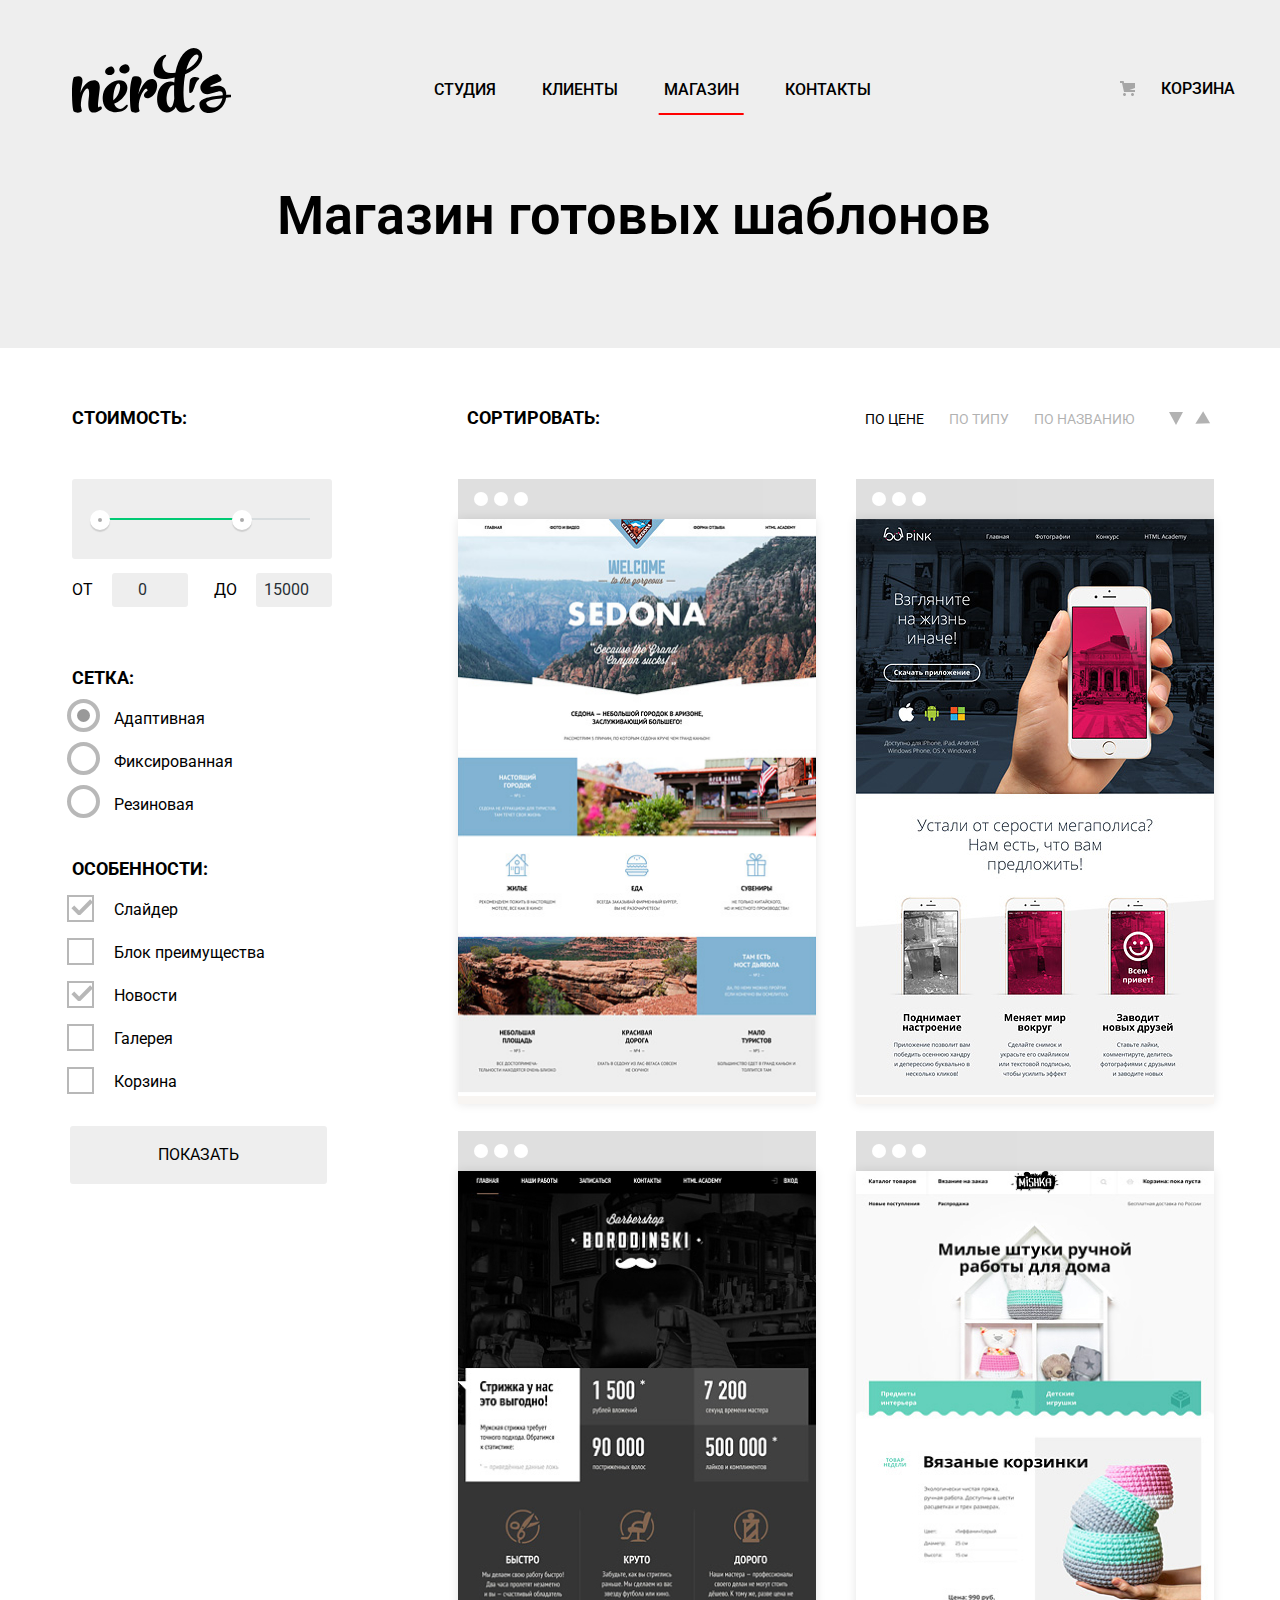
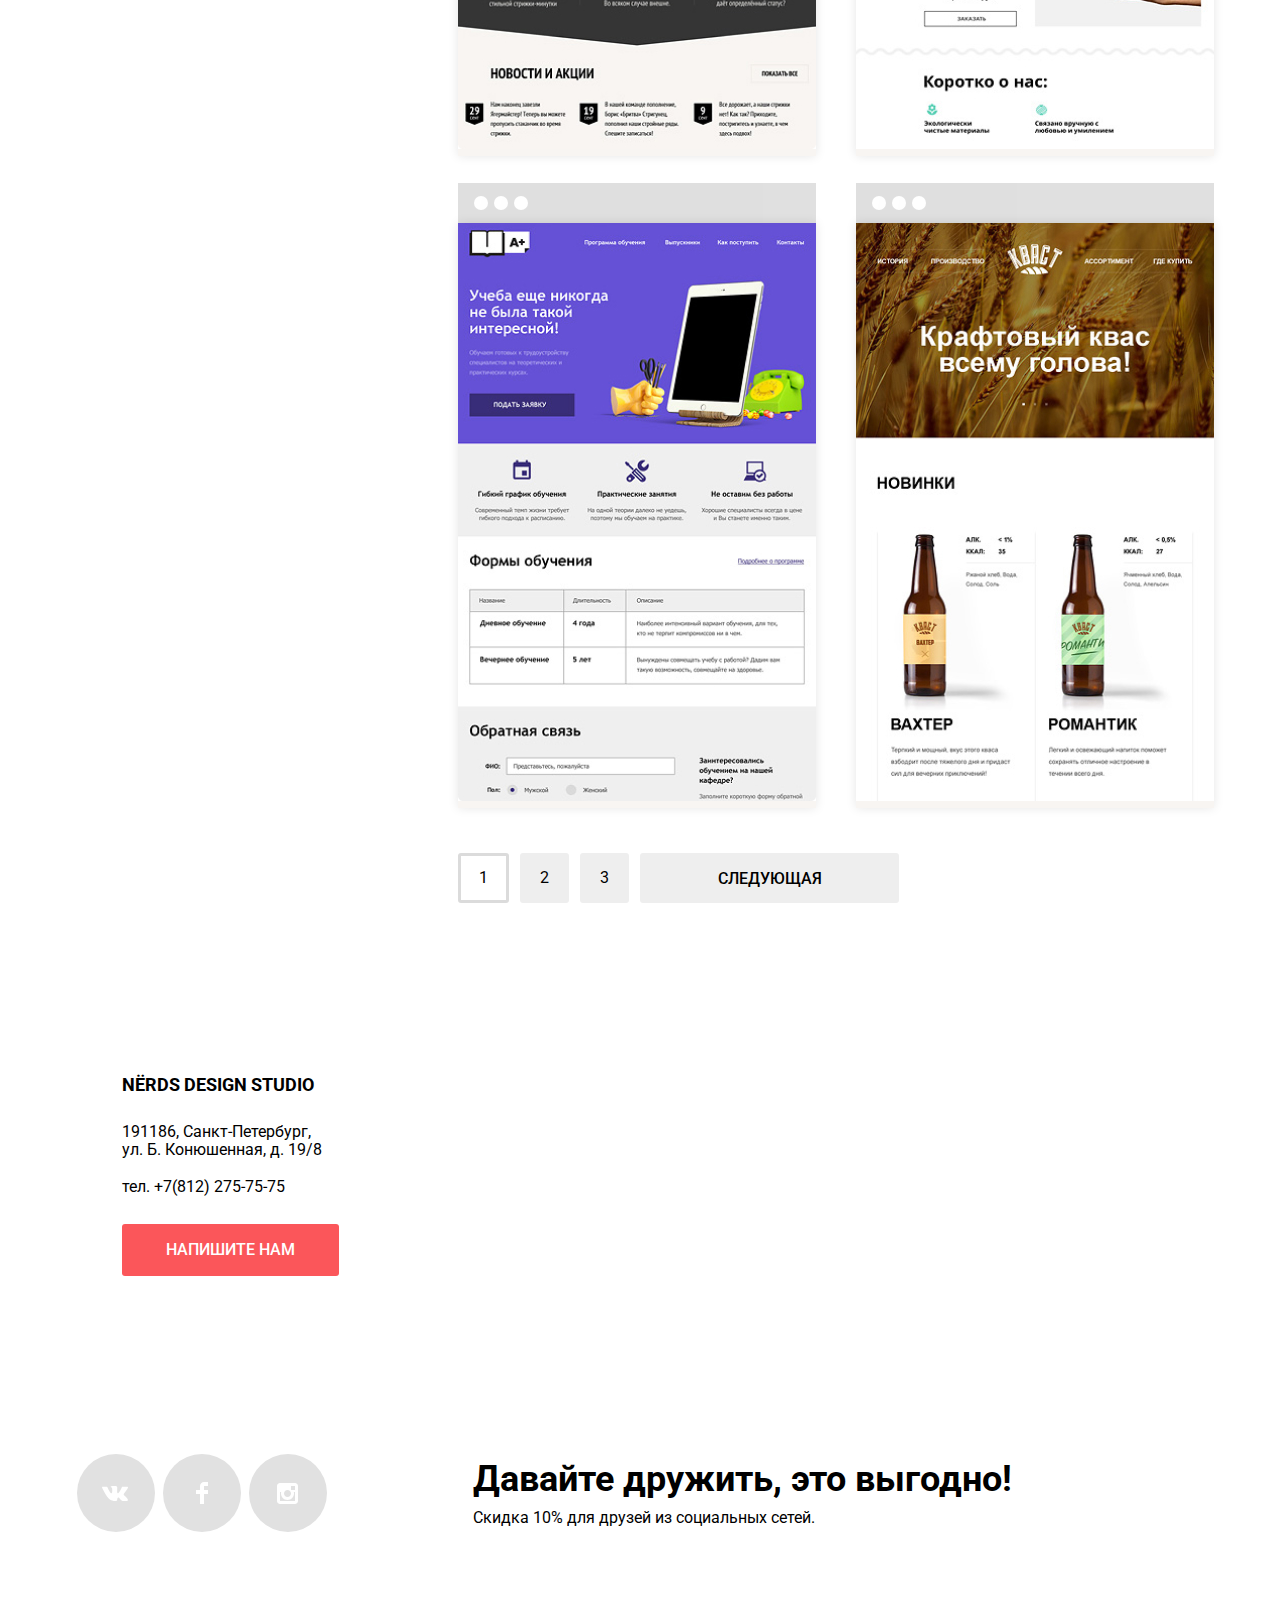
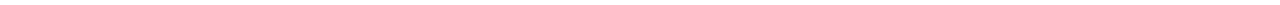
==== commit 444f504c: "Update catalog.html" ====
--- a/catalog.html
+++ b/catalog.html
@@ -246,7 +246,7 @@
             </div>
          </section>
       </div>
-      <iframe src="https://www.google.com/maps/embed?pb=!1m18!1m12!1m3!1d1998.5991043651616!2d30.320894616329813!3d59.938794181876204!2m3!1f0!2f0!3f0!3m2!1i1024!2i768!4f13.1!3m3!1m2!1s0x469631fefe102551%3A0x19e070ca4ac35ecd!2sNerds!5e0!3m2!1sru!2sru!4v1594627047565!5m2!1sru!2sru" width="100%" height="416" frameborder="0" style="border:0;" allowfullscreen="" aria-hidden="false" tabindex="0"></iframe>
+      <iframe src="https://www.google.com/maps/embed?pb=!1m18!1m12!1m3!1d1998.5991043651616!2d30.320894616329813!3d59.938794181876204!2m3!1f0!2f0!3f0!3m2!1i1024!2i768!4f13.1!3m3!1m2!1s0x469631fefe102551%3A0x19e070ca4ac35ecd!2sNerds!5e0!3m2!1sru!2sru!4v1594627047565!5m2!1sru!2sru" width=100%25&amp; height="416"; css="0" style="border:0;" allowfullscreen="" aria-hidden="false" tabindex="0"></iframe>
       <div class="container">
          <footer class="page-footer main-footer">
             <section class="footer-social">
--- a/css/style.css
+++ b/css/style.css
@@ -1,32 +1,31 @@
 /* Variables */
 
 :root {
---basic-gray: #EEEEEE;
---basic-extra-dark: #242424;
---basic-dark: #aba9a7;
---basic-neutral: #e5e5e5;
---basic-extra-light: #f8f5f2;
---basic-white: #FFFFFF;
---basic-black: #000000;
-
---special: #DFDFDF;
-}
+  --basic-gray: #EEEEEE;
+  --basic-extra-light: #f8f5f2;
+  --basic-white: #FFFFFF;
+  --basic-black: #000000;
+  --basic-red: #FB565A;
+  --basic-green: #00CA74;
+  --basic-yellow: #EFC84A;
+}
+
 
 /* Global */
 
 body {
-min-width: 1157px;
-margin: 0;
-padding: 0;
-font-family: "Roboto", Arial, sans-serif;
-font-size: 16px;
-line-height: 24px;
-font-weight: 400;
-color: var(--basic-black);
-background-color: var(--basic-white);
-background-image: url("../img/bg.jpg");
-background-position: top center;
-background-repeat: no-repeat;
+  min-width: 1157px;
+  margin: 0;
+  padding: 0;
+  font-family: "Roboto", Arial, sans-serif;
+  font-size: 16px;
+  line-height: 24px;
+  font-weight: 400;
+  color: var(--basic-black);
+  background-color: var(--basic-white);
+  background-image: url("../img/bg.jpg");
+  background-position: top center;
+  background-repeat: no-repeat;
 }
 
 a {
@@ -53,9 +52,11 @@
   overflow: hidden;
 }
 
+
 /* Grid */
+
 .page {
-height: 100%;
+  height: 100%;
 }
 
 .page-body {
@@ -65,21 +66,24 @@
   align-content: start;
 }
 
+
 /* Grid for pages */
 
 .page-main-maim {
   display: grid;
   grid-template-columns: 180px 1fr;
   align-content: start;
-  }
+}
+
 
 /* Main header */
 
 .main-header {
-  margin-bottom: 0px; 
+  margin-bottom: 0px;
   color: var(--basic-black);
   background-color: var(--basic-gray);
 }
+
 
 /* Main navigation */
 
@@ -93,7 +97,7 @@
   color: var(--basic-black);
   background-color: var(--basic-gray);
   text-transform: uppercase;
-  }
+}
 
 .main-navigation-wrapper {
   width: 100%;
@@ -101,6 +105,7 @@
   color: var(--basic-black);
   background-color: var(--basic-gray);
 }
+
 
 /* Logo */
 
@@ -109,7 +114,8 @@
   order: 0;
   width: 159px;
   height: 65px;
-    }
+}
+
 
 /* Container */
 
@@ -124,69 +130,70 @@
   justify-content: space-between;
 }
 
+
 /* Site Navigation */
 
 .site-navigation {
   display: flex;
   flex-wrap: wrap;
-  width: 460px;
-  margin-left: 188px;
+  width: 560px;
+  margin-left: 125px;
   margin-top: 50px;
   margin-bottom: 0px;
-  padding: 0px;
+  padding: 0px 55px;
   list-style: none;
 }
 
 li.site-navigation-current:before {
-content: "";
-width: 70%;
-height: 2px;
-background: red;
-bottom: 20px;
-display: block;
-transform: translateX(-50%);
-left: 50%;
-position: absolute;
+  content: "";
+  width: 70%;
+  height: 2px;
+  background: red;
+  bottom: 20px;
+  display: block;
+  transform: translateX(-50%);
+  left: 50%;
+  position: absolute;
 }
 
 .site-navigation-current {
   position: relative;
 }
 
+
 /* User navigation */
 
 .user-navigation {
-  display: block; 
+  display: block;
   max-width: 88px;
   margin: 0px;
-  margin-top: 45px;
+  margin-top: 43px;
   padding: 6px 6px;
-  }
+}
 
 .site-navigation a,
 .user-navigation a {
   color: var(--basic-black);
   display: block;
-  padding: 25px 20px;
-  }
-
+  padding: 25px 23px;
+}
 
 .site-navigation a:hover,
 .user-navigation a:hover {
-  color: #FB565A;
-  }
+  color: var(--basic-red);
+}
 
 .site-navigation a:focus,
 .user-navigation a:focus {
-color: #000000;
-}
-
+  color: var(--basic-black);
+}
 
 .site-navigation a:active,
 .user-navigation a:active {
-color: #000000;
-opacity: 0.3;
-}
+  color: var(--basic-black);
+  opacity: 0.3;
+}
+
 
 /* Basket */
 
@@ -194,7 +201,7 @@
   content: "";
   position: absolute;
   top: 32px;
-  left: 11px;
+  left: 5px;
   width: 15px;
   height: 15px;
   background-image: url("../img/cart-icon.svg");
@@ -203,51 +210,49 @@
 }
 
 .user-navigation .basket {
-  padding-left: 50px;
+  padding-left: 46px;
   position: relative;
 }
+
 
 /* Slider */
 
 .site-wrapper {
   min-width: 1157px;
-  background-color: #EEEEEE;
+  background-color: var(--basic-gray);
   background-repeat: no-repeat;
-  }
+}
 
 .site-wrapper-1 {
- min-width: 1157px;
-  background-color: #EEEEEE;
+  min-width: 1157px;
+  background-color: var(--basic-gray);
   background-repeat: no-repeat;
- background-image: url("../img/nerds-index-slide11.png");
-background-position: 100% 100%;
-
- }
+  background-image: url("../img/nerds-index-slide11.png");
+  background-position: 100% 175%;
+}
 
 .site-wrapper-2 {
   min-width: 1157px;
-  background-color: #EEEEEE;
+  background-color: var(--basic-gray);
   background-repeat: no-repeat;
   background-image: url("../img/nerds-index-slide21.png");
-  background-position: 100% 100%;
- 
- }
+  background-position: 100% 175%;
+}
 
 .site-wrapper-3 {
   min-width: 1157px;
-  background-color: #EEEEEE;
+  background-color: var(--basic-gray);
   background-repeat: no-repeat;
- background-image: url("../img/nerds-index-slide31.png");
- background-position: 100% 100%;
- 
- }
+  background-image: url("../img/nerds-index-slide31.png");
+  background-position: 100% 175%;
+}
 
 .slider {
   position: relative;
   padding-bottom: 80px;
   padding-top: 5px;
-  margin-top: -15px;
-  color: #000000;
+  margin-top: -12px;
+  color: var(--basic-black);
 }
 
 .slide {
@@ -268,9 +273,9 @@
   padding-bottom: 0px;
   margin-bottom: 25px;
   width: 540px;
-  font-size: 51px;
+  font-weight: 500;
+  font-size: 55px;
   line-height: 55px;
-  font-weight: 600;
 }
 
 p.slide-title {
@@ -284,13 +289,14 @@
 
 .slide-button {
   display: inline-block;
+  vertical-align: baseline;
   padding: 16px 54px;
   margin: 5px 2px;
-  color: rgb(255,255,255, 1);
+  color: var(--basic-white);
   font-weight: 500;
   font-size: 16px;
   line-height: 18px;
-  background-color: #FB565A;
+  background-color: var(--basic-red);
   text-align: center;
   border-radius: 3px;
 }
@@ -300,12 +306,12 @@
 }
 
 .slide-button:active {
-  color: rgb(255,255,255, 0.5);
+  color: rgb(255, 255, 255, 0.5);
   background: #D7373B;
   box-shadow: inset 0px 3px 0px rgba(0, 1, 1, 0.1);
-  }
-
-  .slider-controls {
+}
+
+.slider-controls {
   position: absolute;
   top: 247px;
   bottom: 96px;
@@ -327,42 +333,45 @@
   border-radius: 50%;
   cursor: pointer;
 }
- 
 
 .slider-controls .current:before {
-content: "";
-top: 83%;
-transform: translateX(-50%);
-position: absolute;
-width: 9px;
-height: 9px;
-border: 2px solid #C1C1C1;
-border-radius: 50%;
-box-sizing: border-box;
-}
+  content: "";
+  top: 78%;
+  transform: translateX(-50%);
+  position: absolute;
+  width: 9px;
+  height: 9px;
+  border: 2px solid #C1C1C1;
+  border-radius: 50%;
+  box-sizing: border-box;
+}
+
 
 /* Web-store */
 
 .web-store h1 {
-
- margin-left: -12px;
- margin-top: 45px;
- margin-bottom: 105px; 
- font-weight: 600;
- font-size: 54px;
- line-height: 55px;
- text-align: center;
- color: var(--basic-black);
- background-color: var(--basic-gray);
-}
+  margin-left: -12px;
+  margin-top: 45px;
+  margin-bottom: 105px;
+  font-weight: 600;
+  font-size: 54px;
+  line-height: 55px;
+  text-align: center;
+  color: var(--basic-black);
+  background-color: var(--basic-gray);
+}
+
 
 /* Main-maim */
+
 .main-maim {
-color: var(--basic-black);
- background-color: var(--basic-white);
-}
-  
+  color: var(--basic-black);
+  background-color: var(--basic-white);
+}
+
+
 /* Features */
+
 .features {
   position: relative;
   margin-top: 8px;
@@ -370,10 +379,9 @@
   padding: 0px;
   color: var(--basic-black);
   background-color: var(--basic-white);
-  
-}
-
- .features-list {
+}
+
+.features-list {
   display: grid;
   grid-template-columns: 1fr 1fr 1fr;
   margin: 0;
@@ -381,233 +389,234 @@
   margin-right: -70px;
   padding: 56px 0px;
   list-style: none;
- }
-
-.features-link{
-position: relative;
-right: 40px;
-}
-
-
-.features-item h3{
- margin-top: 20px;
-font-weight: 700;
-font-size: 24px;
-line-height: 30px;
-align-items: center;
-text-transform: uppercase;
-}
-  
+}
+
+.features-link {
+  position: relative;
+  right: 40px;
+}
+
+.features-item h3 {
+  margin-top: 20px;
+  font-weight: 700;
+  font-size: 24px;
+  line-height: 30px;
+  align-items: center;
+  text-transform: uppercase;
+}
+
 .features::before {
-position: absolute;
-display: block;
-margin-left: 0px;
-margin: 0px;
-content: "";
-width: 1158px;
-height: 2px;
-background: #EEEEEE;
+  position: absolute;
+  display: block;
+  margin-left: 0px;
+  margin: 0px;
+  content: "";
+  width: 1158px;
+  height: 2px;
+  background-color: var(--basic-gray);
 }
 
 .features::before {
-margin-top: 500px;
-}
-
+  margin-top: 500px;
+}
 
 p.inner-title {
-margin-bottom: 45px;
-margin-top: -8px;
-color: black;
-font-weight: 400;
-font-size: 16px;
-line-height: 24px;
+  margin-bottom: 45px;
+  margin-top: -8px;
+  color: black;
+  font-weight: 400;
+  font-size: 16px;
+  line-height: 24px;
 }
 
 .order-red {
-padding: 15px 45px;
-color: var(--basic-white);
-font-weight: 500;
-font-size: 16px;
-line-height: 18px;
-border-radius: 3px;
-background-color: #FB565A;
+  padding: 15px 45px;
+  color: var(--basic-white);
+  font-weight: 500;
+  font-size: 16px;
+  line-height: 18px;
+  border-radius: 3px;
+  background-color: var(--basic-red);
 }
 
 .order-red:hover,
 .order-red:focus {
   color: var(--basic-white);
- background: #E74246;
+  background: #E74246;
 }
 
 .order-red:active {
-color: rgb(255,255,255, 0.5);
-background: #D7373B;
-box-shadow: inset 0px 3px 0px rgba(0, 1, 1, 0.1);
-  }
+  color: rgb(255, 255, 255, 0.5);
+  background: #D7373B;
+  box-shadow: inset 0px 3px 0px rgba(0, 1, 1, 0.1);
+}
 
 .order-green {
-padding: 15px 45px;
-color: var(--basic-white);
-font-weight: 500;
-font-size: 16px;
-line-height: 18px;
-border-radius: 3px;
-background-color: #00CA74;
+  padding: 15px 45px;
+  color: var(--basic-white);
+  font-weight: 500;
+  font-size: 16px;
+  line-height: 18px;
+  border-radius: 3px;
+  background-color: var(--basic-green);
 }
 
 .order-green:hover,
 .order-green:focus {
   color: var(--basic-white);
- background: #00BC6C;
+  background: #00BC6C;
 }
 
 .order-green:active {
-color: rgb(255,255,255, 0.5);
-background: #00AA62;
-box-shadow: inset 0px 3px 0px rgba(0, 1, 1, 0.1);
+  color: rgb(255, 255, 255, 0.5);
+  background: #00AA62;
+  box-shadow: inset 0px 3px 0px rgba(0, 1, 1, 0.1);
 }
 
 .order-yellow {
-padding: 15px 45px;
-color: var(--basic-white);
-font-weight: 500;
-font-size: 16px;
-line-height: 18px;
-border-radius: 3px;
-background-color: #EFC849;
+  padding: 15px 45px;
+  color: var(--basic-white);
+  font-weight: 500;
+  font-size: 16px;
+  line-height: 18px;
+  border-radius: 3px;
+  background-color: var(--basic-yellow);
 }
 
 .order-yellow:hover,
 .order-yellow:focus {
   color: var(--basic-white);
- background: #EAB534;
+  background: #EAB534;
 }
 
 .order-yellow:active {
-color: rgb(255,255,255, 0.5);
-background: #E5A722;
-box-shadow: inset 0px 3px 0px rgba(0, 1, 1, 0.1);
-}
+  color: rgb(255, 255, 255, 0.5);
+  background: #E5A722;
+  box-shadow: inset 0px 3px 0px rgba(0, 1, 1, 0.1);
+}
+
+
 /* Outer-columns */
 
 .outer-columns {
   display: flex;
   justify-content: space-between;
   margin: 17px 0;
-  }
+}
 
 .outer-columns-left {
-width: 660px;
- }
+  width: 660px;
+}
 
 .outer-columns-right {
- width: 370px;
- }
+  width: 370px;
+}
 
 .outer-columns-left *:last-child,
 .outer-columns-right *:last-child {
   margin-bottom: 0px;
- }
+}
 
 .virtues {
-position: relative; 
-margin-top: 23px;
+  position: relative;
+  margin-top: 23px;
 }
 
 .virtues-list {
   list-style: none;
 }
 
-.virtues h3{
-font-weight: 500;
-font-size: 45px;
-line-height: 45px;
-color: var(--basic-black);
-margin: 0px;
-padding-top: 33px;
+.virtues h3 {
+  font-weight: 500;
+  font-size: 45px;
+  line-height: 45px;
+  color: var(--basic-black);
+  margin: 0px;
+  padding-top: 33px;
 }
 
 .virtues-item {
-position: absolute;
-left: 0px;
-top: 142px;
-margin: 0px;
-padding: 0px; 
-font-weight: 400;
-font-size: 16px;
-line-height: 24px;
+  position: absolute;
+  left: 0px;
+  top: 142px;
+  margin: 0px;
+  padding: 0px;
+  font-weight: 400;
+  font-size: 16px;
+  line-height: 24px;
 }
 
 .picture-list {
-list-style: none;
+  list-style: none;
 }
 
 .picture-item {
- margin: 0px;
- margin-top: 20px;
- margin-right: -30px;
- margin-bottom: -40px;
- padding-top: 0px;
-width: 360px;
-}
+  margin: 0px;
+  margin-top: 20px;
+  margin-right: -30px;
+  margin-bottom: -40px;
+  padding-top: 0px;
+  width: 360px;
+}
+
 
 /* Services */
 
 .services {
-margin: 0px;
-margin-bottom: 23px;
-padding: 0px;
-margin-top: 18px;
-color: var(--basic-black);
-background-color: var(--basic-white);
+  margin: 0px;
+  margin-bottom: 23px;
+  padding: 0px;
+  margin-top: 18px;
+  color: var(--basic-black);
+  background-color: var(--basic-white);
 }
 
 .services::before,
 .services::after {
-position: absolute;
-display: block;
-margin-left: 0px;
-margin: 0px;
-content: "";
-width: 1158px;
-height: 2px;
-background: #EEEEEE;
+  position: absolute;
+  display: block;
+  margin-left: 0px;
+  margin: 0px;
+  content: "";
+  width: 1158px;
+  height: 2px;
+  background-color: var(--basic-gray);
 }
 
 .services::before {
-margin-top: 240px;
-}
-
-.services::after{
-margin-top: 240px;  
-}
-
-.services h3{
-margin: 0px;
-margin-bottom: 0px;
-padding: 0px;
-font-weight: 700;
-font-size: 16px;
-line-height: 24px;
-text-transform: uppercase;
+  margin-top: 240px;
+}
+
+.services::after {
+  margin-top: 240px;
+}
+
+.services h3 {
+  margin: 0px;
+  margin-bottom: 0px;
+  padding: 0px;
+  font-weight: 700;
+  font-size: 16px;
+  line-height: 24px;
+  text-transform: uppercase;
 }
 
 .services-list {
-min-width: 499px;
-list-style: none;
+  min-width: 499px;
+  list-style: none;
 }
 
 .services-item {
-padding: 11px 10px;
-font-weight: 400;
-font-size: 16px;
-line-height: 24px;
+  padding: 11px 10px;
+  font-weight: 400;
+  font-size: 16px;
+  line-height: 24px;
 }
 
 .services .services-item {
   display: flex;
   align-items: center;
-      }
+}
 
 li.services-item::before {
   display: block;
@@ -616,29 +625,29 @@
   content: "";
   width: 25px;
   height: 2px;
-  background: #FB565A;
+  background-color: var(--basic-red);
 }
 
 li.services-item::before {
   margin-left: -50px;
   margin-right: 7px;
-} 
+}
+
 
 /* Pros */
 
 .pros {
- width: 400px;
-color: var(--basic-black);
-background-color: var(--basic-white);
-
-}
-
-.pros h3{
-margin-left: 56px;
-font-weight: 700;
-font-size: 16px;
-line-height: 24px;
-text-transform: uppercase;
+  width: 400px;
+  color: var(--basic-black);
+  background-color: var(--basic-white);
+}
+
+.pros h3 {
+  margin-left: 56px;
+  font-weight: 700;
+  font-size: 16px;
+  line-height: 24px;
+  text-transform: uppercase;
 }
 
 .pros-list {
@@ -648,47 +657,48 @@
   margin: 0;
   margin-top: 30px;
   margin-bottom: 10px;
-list-style: none;
+  list-style: none;
 }
 
 ol .pros-item {
-min-height: 64px;
-margin-left: 26px;
-margin-right: 0px;
-margin-top: 0px;
-padding: 0px 10px;
-font-weight: 700;
-font-size: 45px;
-line-height: 64px;
-}
-
-.percent{
-position: absolute;
-font-weight: 700;
-font-size: 26px;
-line-height: 40px;
+  min-height: 64px;
+  margin-left: 26px;
+  margin-right: 0px;
+  margin-top: 0px;
+  padding: 0px 10px;
+  font-weight: 700;
+  font-size: 45px;
+  line-height: 64px;
+}
+
+.percent {
+  position: absolute;
+  font-weight: 700;
+  font-size: 26px;
+  line-height: 40px;
 }
 
 ul .pros-item {
-min-height: 37px;
-margin-left: 35px;
-margin-top: -20px;
-padding: 0px;
-font-weight: 400;
-font-size: 16px;
-line-height: 18px;
+  min-height: 37px;
+  margin-left: 35px;
+  margin-top: -20px;
+  padding: 0px;
+  font-weight: 400;
+  font-size: 16px;
+  line-height: 18px;
 }
 
 .pros-item:nth-child(3n) {
   margin-left: 20px;
 }
 
+
 /* Advantages */
 
-.advantages { 
-width: 270px;
-margin-top: -38px;
-   }
+.advantages {
+  width: 270px;
+  margin-top: -38px;
+}
 
 .advantages fieldset {
   padding: 0;
@@ -700,19 +710,19 @@
 .advantages fieldset:first-child {
   margin-bottom: 56px;
   margin-left: 0px;
-  }
+}
 
 .advantages legend {
-margin-bottom: 15px;
-margin-left: 0px;
-font-weight: 700;
-font-size: 18px;
-line-height: 30px;
-text-transform: uppercase;
+  margin-bottom: 15px;
+  margin-left: 0px;
+  font-weight: 700;
+  font-size: 18px;
+  line-height: 30px;
+  text-transform: uppercase;
 }
 
 .advantages ul {
-   padding: 0px;
+  padding: 0px;
   margin: 0px;
   margin-top: -11px;
   margin-bottom: 28px;
@@ -721,7 +731,6 @@
   font-size: 16px;
   line-height: 19px;
 }
-
 
 .advantages li {
   padding: 7px;
@@ -735,9 +744,9 @@
   user-select: none;
   padding: 5px;
   margin-left: 30px;
-  }
-
-.advantages-input-checkbox + label::before {
+}
+
+.advantages-input-checkbox+label::before {
   content: "";
   position: absolute;
   left: -42px;
@@ -746,11 +755,11 @@
   height: 23px;
   opacity: 0.4;
   border: 2px solid #4D4D4D;
-  color: #283136;
+  color: var(--basic-black);
   opacity: 0.4;
 }
 
-.advantages-input-checkbox:checked + label::after {
+.advantages-input-checkbox:checked+label::after {
   content: "";
   position: absolute;
   top: 4px;
@@ -763,19 +772,19 @@
   opacity: 0.4;
 }
 
-.advantages-input-checkbox + label:hover:before,
-.advantages-input-checkbox + label:hover:after {
-color: #4D4D4D;
-opacity: 1;
-}
-
-.advantages-input-checkbox:focus + label {
- color: #283136;
- mix-blend-mode: normal;
- opacity: 0.3;
-}
-
-.advantages-input-radio + label::before {
+.advantages-input-checkbox+label:hover:before,
+.advantages-input-checkbox+label:hover:after {
+  color: var(--basic-black);
+  opacity: 1;
+}
+
+.advantages-input-checkbox:focus+label {
+  color: var(--basic-black);
+  mix-blend-mode: normal;
+  opacity: 0.3;
+}
+
+.advantages-input-radio+label::before {
   content: "";
   position: absolute;
   left: -42px;
@@ -786,31 +795,31 @@
   border: 4px solid #4D4D4D;
   opacity: 0.4;
   border-radius: 50%;
- }
-
-.advantages-input-radio:checked + label::after {
+}
+
+.advantages-input-radio:checked+label::after {
   content: "";
   position: absolute;
   left: -32px;
   width: 13px;
   height: 13px;
   border-radius: 50%;
-  background: #4D4D4D;
+  background-color: var(--basic-black);
   opacity: 0.4;
 }
 
-.advantages-input-radio + label:hover:before,
-.advantages-input-radio + label:hover:after {
-  color: #4D4D4D;
+.advantages-input-radio+label:hover:before,
+.advantages-input-radio+label:hover:after {
+  color: var(--basic-black);
   opacity: 1;
-  }
-
-  .advantages button {
-    margin-top: -5px;
-    margin-left: -2px;
-  }
-
-  .filter-item {
+}
+
+.advantages button {
+  margin-top: -5px;
+  margin-left: -2px;
+}
+
+.filter-item {
   padding: 0px;
   border: none;
 }
@@ -834,7 +843,7 @@
   padding-top: 39px;
   padding-right: 22px;
   padding-left: 33px;
-  background: #EEEEEE;
+  background-color: var(--basic-gray);
   border-radius: 3px;
 }
 
@@ -850,7 +859,8 @@
 }
 
 .range-controls .toggle {
-  position: absolute;;
+  position: absolute;
+  ;
   top: 31px;
   left: 0;
   width: 4px;
@@ -882,7 +892,7 @@
   font-weight: 400;
   font-size: 16px;
   line-height: 22px;
-  }
+}
 
 .price-controls input {
   width: 60px;
@@ -892,11 +902,12 @@
   color: #283136;
   border: none;
   border-radius: 3px;
-  background: #EEEEEE;
+  background-color: var(--basic-gray);
   font-family: inherit;
   font-size: inherit;
 }
-  
+
+
 /* Button */
 
 .button {
@@ -906,11 +917,11 @@
   color: var(--basic-black);
   vertical-align: middle;
   text-transform: uppercase;
-  background-color: #EEEEEE;
+  background-color: var(--basic-gray);
   outline: none;
   border: none;
   border-radius: 3px;
-  }
+}
 
 .button:hover,
 .button:focus {
@@ -918,9 +929,9 @@
 }
 
 .button:active {
-color: rgb(0,0,0, 0.5);
-background: #D5D5D5;
-box-shadow: inset 0px 3px 0px rgba(0, 1, 1, 0.1);
+  color: rgb(0, 0, 0, 0.5);
+  background: #D5D5D5;
+  box-shadow: inset 0px 3px 0px rgba(0, 1, 1, 0.1);
 }
 
 .button.disabled,
@@ -930,50 +941,53 @@
   background-color: var(--basic-black);
 }
 
+
 /* Breadcrumbs */
 
 .page-title {
-margin-left: 395px;
-margin-top: 55px;
-margin-bottom: 0px;
-font-weight: 700;
-font-size: 18px;
-line-height: 30px;
-text-transform: uppercase;
-  }
+  margin-left: 395px;
+  margin-top: 55px;
+  margin-bottom: 0px;
+  font-weight: 700;
+  font-size: 18px;
+  line-height: 30px;
+  text-transform: uppercase;
+}
 
 .breadcrumbs {
-margin-left: 573px;
-margin-top: 59px;
-margin-bottom: 48px;
-list-style: none;
-display: flex;
-justify-content: flex-start;
-flex-wrap: wrap;
-}
-
-.breadcrumbs li::before {
-position: absolute;
-content: "";
-width: 0;
-height: 0;
-border-left: 7px solid transparent;
-border-right: 7px solid transparent;
-border-top: 13px solid black;
-margin-top: 5px; 
-margin-left: 230px;
-}
-
-.breadcrumbs li:last-child:before {
-margin-left: 170px;
-margin-top: 8px;
-transform: rotate(60deg);
-opacity: 0.2;
-}
-
-.breadcrumbs li:first-child:before {
-  display: none;
- }
+  margin-left: 573px;
+  margin-top: 59px;
+  margin-bottom: 48px;
+  list-style: none;
+  display: flex;
+  justify-content: flex-start;
+  flex-wrap: wrap;
+}
+
+.triangle,
+.triangle-2 {
+  display: block;
+  width: 0;
+  height: 0;
+  border-left: 7px solid transparent;
+  border-right: 7px solid transparent;
+  border-top: 13px solid black;
+  margin-top: 5px;
+  margin-left: 230px;
+}
+
+.triangle,
+.triangle-2 {
+  margin: 0px;
+  margin-left: 9px;
+  margin-right: -23px;
+  margin-top: 5px;
+}
+
+.triangle-2 {
+  margin-top: 7px;
+  transform: rotate(60deg);
+}
 
 .breadcrumbs a {
   color: var(--basic-black);
@@ -995,38 +1009,39 @@
 
 .breadcrumbs a:hover,
 .breadcrumbs a:focus {
- color: #000000;
- opacity: 0.6;
- }
+  color: var(--basic-black);
+  opacity: 0.6;
+}
 
 .breadcrumbs a:active {
-color: #000000;
-opacity: 1;
+  color: var(--basic-black);
+  opacity: 1;
 }
 
 .breadcrumbs-current {
-margin-top: 3px;  
-color: var(--basic-black);
-font-weight: 400;
-font-size: 14px;
-line-height: 18px;
-text-transform: uppercase;
-}
+  margin-top: 3px;
+  color: var(--basic-black);
+  font-weight: 400;
+  font-size: 14px;
+  line-height: 18px;
+  text-transform: uppercase;
+}
+
 
 /* Catalog */
 
 .catalog {
-width: 860px;
-margin-left: 173px;
-margin-top: -17px;
-
-  }
+  width: 860px;
+  margin-left: 191px;
+  margin-top: -17px;
+}
 
 .catalog-list {
   display: flex;
   flex-wrap: wrap;
   margin: 0;
   margin-bottom: 25px;
+  padding: 0px 15px;
   list-style: none;
 }
 
@@ -1035,50 +1050,49 @@
   min-width: 358px;
   min-height: 578px;
   margin-right: 40px;
-  margin-top: 57px; 
-  margin-bottom: 10px;  
+  margin-top: 57px;
+  margin-bottom: 10px;
   background-color: var(--basic-extra-light);
   box-shadow: 0 0 10px rgba(0, 0, 0, 0.1)
 }
 
-.description-catalog{
-position: absolute;
-padding: 0;
-padding-top: 6px; 
-margin: 0; 
-text-align: center;
-width: 360px;
-min-height: 231px;
-background: #EEEEEE;
-z-index: 1;
-bottom: 0;
-opacity: 0;
+.description-catalog {
+  position: absolute;
+  padding: 0;
+  padding-top: 6px;
+  margin: 0;
+  text-align: center;
+  width: 360px;
+  min-height: 231px;
+  background-color: var(--basic-gray);
+  z-index: 1;
+  bottom: 0;
+  opacity: 0;
 }
 
 .description {
-display: block;
-margin: 0px; 
-padding-top: 15px; 
-font-weight: 700;
-font-size: 18px;
-line-height: 30px;
-text-transform: uppercase;
-color: #000000;
+  display: block;
+  margin: 0px;
+  padding-top: 15px;
+  font-weight: 700;
+  font-size: 18px;
+  line-height: 30px;
+  text-transform: uppercase;
+  color: var(--basic-black);
 }
 
 p.description-title {
-margin: 0;
-padding: 13px 0px; 
-font-weight: 400;
-font-size: 16px;
-line-height: 18px;
-color: #666666;
-margin-bottom: 32px;
-}
-
-li.catalog-item:hover
-.description-catalog {
-opacity: 1;
+  margin: 0;
+  padding: 13px 0px;
+  font-weight: 400;
+  font-size: 16px;
+  line-height: 18px;
+  color: var(--basic-black);
+  margin-bottom: 32px;
+}
+
+li.catalog-item:hover .description-catalog {
+  opacity: 1;
 }
 
 .description:hover {
@@ -1086,76 +1100,77 @@
 }
 
 .description:active {
-color: #000000;
-opacity: 0.3;
+  color: var(--basic-black);
+  opacity: 0.3;
 }
 
 .description-button {
-color: #FFFFFF;
-font-size: 16px;
-background: #FB565A;
-padding: 17px 72px;
-font-weight: 500;
-line-height: 18px;
-border-radius: 3px;
-outline: none;
-border: none;
+  color: var(--basic-white);
+  font-size: 16px;
+  background-color: var(--basic-red);
+  padding: 17px 72px;
+  font-weight: 500;
+  line-height: 18px;
+  border-radius: 3px;
+  outline: none;
+  border: none;
 }
 
 .description-button:hover,
 .description-button:focus {
- color: var(--basic-white);
- background: #E74246;
- }
+  color: var(--basic-white);
+  background: #E74246;
+}
 
 .description-button:active {
-color: var(--basic-white);
-background: #D7373B;
-box-shadow: inset 0px 3px 0px rgba(0, 1, 1, 0.1);
+  color: var(--basic-white);
+  background: #D7373B;
+  box-shadow: inset 0px 3px 0px rgba(0, 1, 1, 0.1);
 }
 
 .strip {
-position: absolute;
-display: block;
-margin-left: 0px;
-margin: 0px;
-width: 358px;
-height: 40px;
-background: #4D4D4D;
-opacity: 0.12;
-margin-top: -40px;
+  position: absolute;
+  display: block;
+  margin-left: 0px;
+  margin: 0px;
+  width: 358px;
+  height: 40px;
+  background-color: var(--basic-black);
+  opacity: 0.12;
+  margin-top: -40px;
 }
 
 .strip .circle-1,
 .strip .circle-2,
 .strip .circle-3 {
-position: absolute;
-display: block;
-margin-left: 0px;
-margin: 0px;
-width: 14px;
-height: 14px;
-background: #FFFFFF;
-box-shadow: 0px 6px 15px rgba(0, 1, 1, 0.25);
-border-radius: 50%;
-margin-top: 13px;
-margin-left: 16px;
+  position: absolute;
+  display: block;
+  margin-left: 0px;
+  margin: 0px;
+  width: 14px;
+  height: 14px;
+  background-color: var(--basic-white);
+  box-shadow: 0px 6px 15px rgba(0, 1, 1, 0.25);
+  border-radius: 50%;
+  margin-top: 13px;
+  margin-left: 16px;
 }
 
 .strip .circle-2 {
-margin-top: 13px;
-margin-left: 36px;
+  margin-top: 13px;
+  margin-left: 36px;
 }
 
 .strip .circle-3 {
-margin-top: 13px;
-margin-left: 56px;
-}
-
-li.catalog-item:hover
-.strip {
-opacity: 1;
-}
+  margin-top: 13px;
+  margin-left: 56px;
+}
+
+li.catalog-item:hover .strip {
+  opacity: 1;
+}
+
+
 /* Pagination */
 
 .pagination-list {
@@ -1163,7 +1178,7 @@
   flex-wrap: wrap;
   padding: 0;
   margin: 0;
-  margin-left: 42px;
+  margin-left: 15px;
   margin-top: 35px;
   margin-bottom: -28px;
   list-style: none;
@@ -1177,180 +1192,188 @@
   margin-right: 0;
 }
 
-.pagination-button a{
+.pagination-button a {
   display: block;
-  padding: 15px 78px;
-  color: var(--basic-black);
-  background: #EEEEEE;
+  padding: 17px 77px 15px 78px;
+  color: var(--basic-black);
+  background-color: var(--basic-gray);
   border-radius: 3px;
-  font-weight: 600;
-font-size: 20px;
-line-height: 18px;
-}
+  font-weight: 500;
+  font-size: 16px;
+  line-height: 18px;
+  text-transform: uppercase;
+}
+
 .pagination-item a {
   display: block;
-  padding: 12px 20px;
-  color: var(--basic-black);
-  background: #EEEEEE;
+  padding: 13px 20px;
+  color: var(--basic-black);
+  background-color: var(--basic-gray);
   border-radius: 3px;
 }
 
-.pagination-item-current a{
-padding: 9px 18px;
+.pagination-item-current a {
+  padding: 10px 18px;
 }
 
 .pagination-item a:hover,
 .pagination-button a:hover {
-background: #DFDFDF;}
+  background: #DFDFDF;
+}
 
 .pagination-item a:focus {
-background: rgba(0, 0, 0, 0.0001);
-border: 3px solid #DBDBDB;
-box-sizing: border-box;
+  background: rgba(0, 0, 0, 0.0001);
+  border: 3px solid #DBDBDB;
+  box-sizing: border-box;
 }
 
 .pagination-item a:active,
 .pagination-button a:active {
-color: rgb(0,0,0, 0.5);
-background: #D5D5D5;
-box-shadow: inset 0px 3px 0px rgba(0, 1, 1, 0.1);
+  color: rgb(0, 0, 0, 0.5);
+  background: #D5D5D5;
+  box-shadow: inset 0px 3px 0px rgba(0, 1, 1, 0.1);
 }
 
 .pagination-item-current a,
 .pagination-item-current a:hover,
 .pagination-item-current a:focus,
 .pagination-item-current a:active {
-background: rgba(0, 0, 0, 0.0001);
-border: 3px solid #DBDBDB;
-box-sizing: border-box;
-}
+  background: rgba(0, 0, 0, 0.0001);
+  border: 3px solid #DBDBDB;
+  box-sizing: border-box;
+}
+
+
 /* Sites*/
 
-.sites{
- display: flex;
- justify-content: space-between;
- margin: 0px;
- margin-top: 100px;
- margin-left: -55px;
-
+.sites {
+  display: flex;
+  justify-content: space-between;
+  margin: 0px;
+  margin-top: 100px;
+  margin-left: -55px;
 }
 
 .sites-list {
- display: flex;
- flex-wrap: wrap;
- list-style: none;
- }
+  display: flex;
+  flex-wrap: wrap;
+  list-style: none;
+}
 
 .sites-item a img {
- opacity: 0.2;
+  opacity: 0.2;
 }
 
 .sites-item a:hover img {
-   opacity: 1; 
-}
-
-.sites-item a:active img{
-    opacity: 0.1; 
+  opacity: 1;
+}
+
+.sites-item a:active img {
+  opacity: 0.1;
 }
 
 .sites a {
   display: block;
   padding: 0px 48px;
-  }
-  
+}
+
 li.sites-item::before {
-position: absolute;
-display: block;
-margin-left: 0px;
-margin: 0px;
-content: "";
-width: 2px;
-height: 52px;
-background: #EEEEEE;
+  position: absolute;
+  display: block;
+  margin-left: 0px;
+  margin: 0px;
+  content: "";
+  width: 2px;
+  height: 52px;
+  background-color: var(--basic-gray);
 }
 
 li.sites-item::before {
-margin-top: 10px;
+  margin-top: 10px;
 }
 
 li.sites-item:first-child:before {
- display: none
-}
+  display: none
+}
+
 
 /* Map */
 
 .map {
-position: relative;
-margin-top: 95px;
+  position: relative;
+  margin-top: 90px;
 }
 
 .map-list {
- list-style: none;
- }
+  list-style: none;
+}
+
 
 /* Contacts */
 
 .contacts {
-position: absolute;
-top: 55px;
-left: 0px;
-padding-left: 50px;
-width: 275px;
-min-height: 308px;
-background: #FFFFFF;
-z-index: 1;
+  position: absolute;
+  top: 55px;
+  left: 0px;
+  padding-left: 50px;
+  width: 275px;
+  min-height: 308px;
+  background-color: var(--basic-white);
+  z-index: 1;
 }
 
 .contacts h2 {
-margin: 0;
-margin-top: 50px;
-margin-bottom: 23px;
-font-weight: 700;
-font-size: 18px;
-line-height: 30px;
-text-transform: uppercase;
-color: #000000;
-}
-
-.contacts p{
-font-weight: 400;
-font-size: 16px;
-line-height: 18px;
-color: #666666;
+  margin: 0;
+  margin-top: 50px;
+  margin-bottom: 23px;
+  font-weight: 700;
+  font-size: 18px;
+  line-height: 30px;
+  text-transform: uppercase;
+  color: var(--basic-black);
+}
+
+.contacts p,
+.contacts a {
+  font-weight: 400;
+  font-size: 16px;
+  line-height: 18px;
+  color: var(--basic-black);
 }
 
 .contacts .button {
   margin-top: 25px;
   margin-bottom: 47px;
-  }
+}
 
 .contacts .button {
-font-weight: 500;
-font-size: 16px;
-line-height: 18px;
-text-transform: uppercase;
-color: #FFFFFF;
-background: #FB565A;
-border-radius: 3px;
-padding: 17px 44px; 
- cursor: pointer;
+  font-weight: 500;
+  font-size: 16px;
+  line-height: 18px;
+  text-transform: uppercase;
+  color: var(--basic-white);
+  background-color: var(--basic-red);
+  border-radius: 3px;
+  padding: 17px 44px;
+  cursor: pointer;
 }
 
 .contacts .button:hover,
 .contacts .button:focus {
- color: var(--basic-white);
- background: #E74246;
+  color: var(--basic-white);
+  background: #E74246;
 }
 
 .contacts .button:active {
-color: rgb(255,255,255, 0.5);
-background: #D7373B;
-box-shadow: inset 0px 3px 0px rgba(0, 1, 1, 0.1);
- }
-
- /* Main footer */
-
-.main-footer{
+  color: rgb(255, 255, 255, 0.5);
+  background: #D7373B;
+  box-shadow: inset 0px 3px 0px rgba(0, 1, 1, 0.1);
+}
+
+
+/* Main footer */
+
+.main-footer {
   display: flex;
   flex-direction: row;
   align-items: center;
@@ -1358,7 +1381,7 @@
   margin-top: 0px;
   color: var(--basic-black);
   background-color: var(--basic-white);
-  }
+}
 
 .container .main-footer-wrapper {
   display: flex;
@@ -1371,26 +1394,26 @@
   padding-top: 20px;
   width: 660px;
   justify-content: center;
-    }
+}
 
 .footer-stocks h2 {
-font-size: 36px;
-line-height: 36px;
-margin: 0;
+  font-size: 36px;
+  line-height: 36px;
+  margin: 0;
 }
 
 p.title {
-margin-top: 10px;
-color: black;
-font-weight: 400;
-font-size: 16px;
-line-height: 22px;
+  margin-top: 10px;
+  color: black;
+  font-weight: 400;
+  font-size: 16px;
+  line-height: 22px;
 }
 
 .footer-social {
-width: 261px;
-margin: 0px;
-margin-left: -35px;
+  width: 261px;
+  margin: 0px;
+  margin-left: -35px;
 }
 
 .footer-social ul {
@@ -1402,12 +1425,14 @@
   color: var(--basic-black);
   list-style: none;
 }
+
+
 /* Social button */
 
 .social-button {
   display: flex;
-   flex-direction: row;
-   align-items: center;
+  flex-direction: row;
+  align-items: center;
   justify-content: center;
   margin: auto;
   width: 78px;
@@ -1419,18 +1444,19 @@
 
 .social-button:hover,
 .social-button:focus {
-background: linear-gradient(0deg, #E74246, #E74246), #FFFFFF;
+  background: linear-gradient(0deg, #E74246, #E74246), #FFFFFF;
 }
 
 .social-button:active {
- background: linear-gradient(0deg, #D7373B, #D7373B), #FFFFFF;
-box-shadow: inset 0px 3px 0px rgba(0, 1, 1, 0.1);
-} 
+  background: linear-gradient(0deg, #D7373B, #D7373B), #FFFFFF;
+  box-shadow: inset 0px 3px 0px rgba(0, 1, 1, 0.1);
+}
 
 .social-button:active path {
   fill: var(--basic-white);
-   opacity: 0.3;
-}
+  opacity: 0.3;
+}
+
 
 /* Modal */
 
@@ -1448,28 +1474,27 @@
   background-repeat: repeat;
   box-shadow: 0 30px 50px rgba(0, 0, 0, 0.7);
   z-index: 2;
-  }
-
-.modal-show{
- display: block; 
-animation: bounce 0.6s;
+}
+
+.modal-show {
+  display: block;
+  animation: bounce 0.6s;
 }
 
 .modal-error {
   animation: shake 0.6s;
 }
 
-.feedback-form{
+.feedback-form {
   width: 761px;
   font-weight: 700;
- font-size: 16px;
- line-height: 18px;
+  font-size: 16px;
+  line-height: 18px;
   box-sizing: border-box;
-   
 }
 
 .modal-feedback {
-  top: auto; 
+  top: auto;
   bottom: 190px;
   width: 760px;
   padding: 0px 100px;
@@ -1496,7 +1521,7 @@
   right: 2px;
   width: 25px;
   height: 3px;
- background: rgba(251, 86, 90, 0.3);
+  background: rgba(251, 86, 90, 0.3);
 }
 
 .modal-close::before {
@@ -1507,91 +1532,93 @@
   transform: rotate(-45deg);
 }
 
-.modal-close:hover:before, 
+.modal-close:hover:before,
 .modal-close:hover:after {
-background: rgba(251, 86, 90, 1);
- }
-  
-.modal-close:active:before, 
+  background: rgba(251, 86, 90, 1);
+}
+
+.modal-close:active:before,
 .modal-close:active:after {
-background: rgba(251, 86, 90, 0.1);
- }
-
-.modal-description{
-padding-top: 47px;
-margin-bottom: 10px;
-font-weight: 700;
-font-size: 16px;
-line-height: 18px;
-color: #000000;
+  background: rgba(251, 86, 90, 0.1);
+}
+
+.modal-description {
+  padding-top: 47px;
+  margin-bottom: 10px;
+  font-weight: 700;
+  font-size: 16px;
+  line-height: 18px;
+  color: var(--basic-black);
 }
 
 .modal-description-3 {
- margin-top: 20px;
- }
+  margin-top: 20px;
+}
 
 .modal h2 {
   margin: 0;
   margin-bottom: 0px;
-   margin-top: -95px;
+  margin-top: -95px;
   font-weight: 700;
   font-size: 45px;
   line-height: 53px;
 }
 
+
 /*Feedback-form*/
 
 .feedback-name,
 .feedback-email {
-width: 360px;
-min-height: 50px;
+  width: 360px;
+  min-height: 50px;
 }
 
 .feedback-text {
-width: 760px;
-min-height: 118px;
-padding-bottom: 70px;
+  width: 760px;
+  min-height: 118px;
+  padding-bottom: 70px;
 }
 
 .feedback-form input[type="text"],
 .feedback-form input[type="email"] {
-font: inherit;
-color: var(--basic-black);
-background: #FFFFFF;
-border: 2px solid #D7DCDE;
-box-sizing: border-box;
-border-radius: 3px;
+  font: inherit;
+  color: var(--basic-black);
+  background: #FFFFFF;
+  border: 2px solid #D7DCDE;
+  box-sizing: border-box;
+  border-radius: 3px;
 }
 
 .feedback-form input:focus {
-background: #FFFFFF;
-border: 2px solid #000000;
-box-sizing: border-box;
-border-radius: 3px;
+  background: #FFFFFF;
+  border: 2px solid #000000;
+  box-sizing: border-box;
+  border-radius: 3px;
 }
 
 .feedback-form .button {
-margin-top: 25px;
-font-weight: 500;
-font-size: 16px;
-line-height: 18px;
-text-transform: uppercase;
-color: #FFFFFF;
-background: #FB565A;
-border-radius: 3px;
-padding: 17px 83px; 
+  margin-top: 25px;
+  font-weight: 500;
+  font-size: 16px;
+  line-height: 18px;
+  text-transform: uppercase;
+  color: #FFFFFF;
+  background: #FB565A;
+  border-radius: 3px;
+  padding: 17px 83px;
 }
 
 .feedback-form .button:hover {
- color: var(--basic-white);
- background: #E74246;
+  color: var(--basic-white);
+  background: #E74246;
 }
 
 .feedback-form .button:active {
-color: rgb(255,255,255, 0.3);
-background: #D7373B;
-box-shadow: inset 0px 3px 0px rgba(0, 1, 1, 0.1);
- }
+  color: rgb(255, 255, 255, 0.3);
+  background: #D7373B;
+  box-shadow: inset 0px 3px 0px rgba(0, 1, 1, 0.1);
+}
+
 
 /* Animations */
 
@@ -1599,20 +1626,18 @@
   0% {
     transform: translateY(-2000px);
   }
-
   70% {
     transform: translateY(30px);
   }
-
   90% {
     transform: translateY(-10px);
   }
-
   100% {
     transform: translateY(0);
   }
 }
 
+
 /* Columns */
 
 .inner-columns {
@@ -1620,12 +1645,12 @@
   flex-wrap: wrap;
   justify-content: space-between;
   margin: 0px;
-  
-}
+}
+
 .inner-column-left,
 .inner-column-right {
   width: 360px;
-  margin: 0px; 
+  margin: 0px;
 }
 
 .inner-column-left *:first-child,
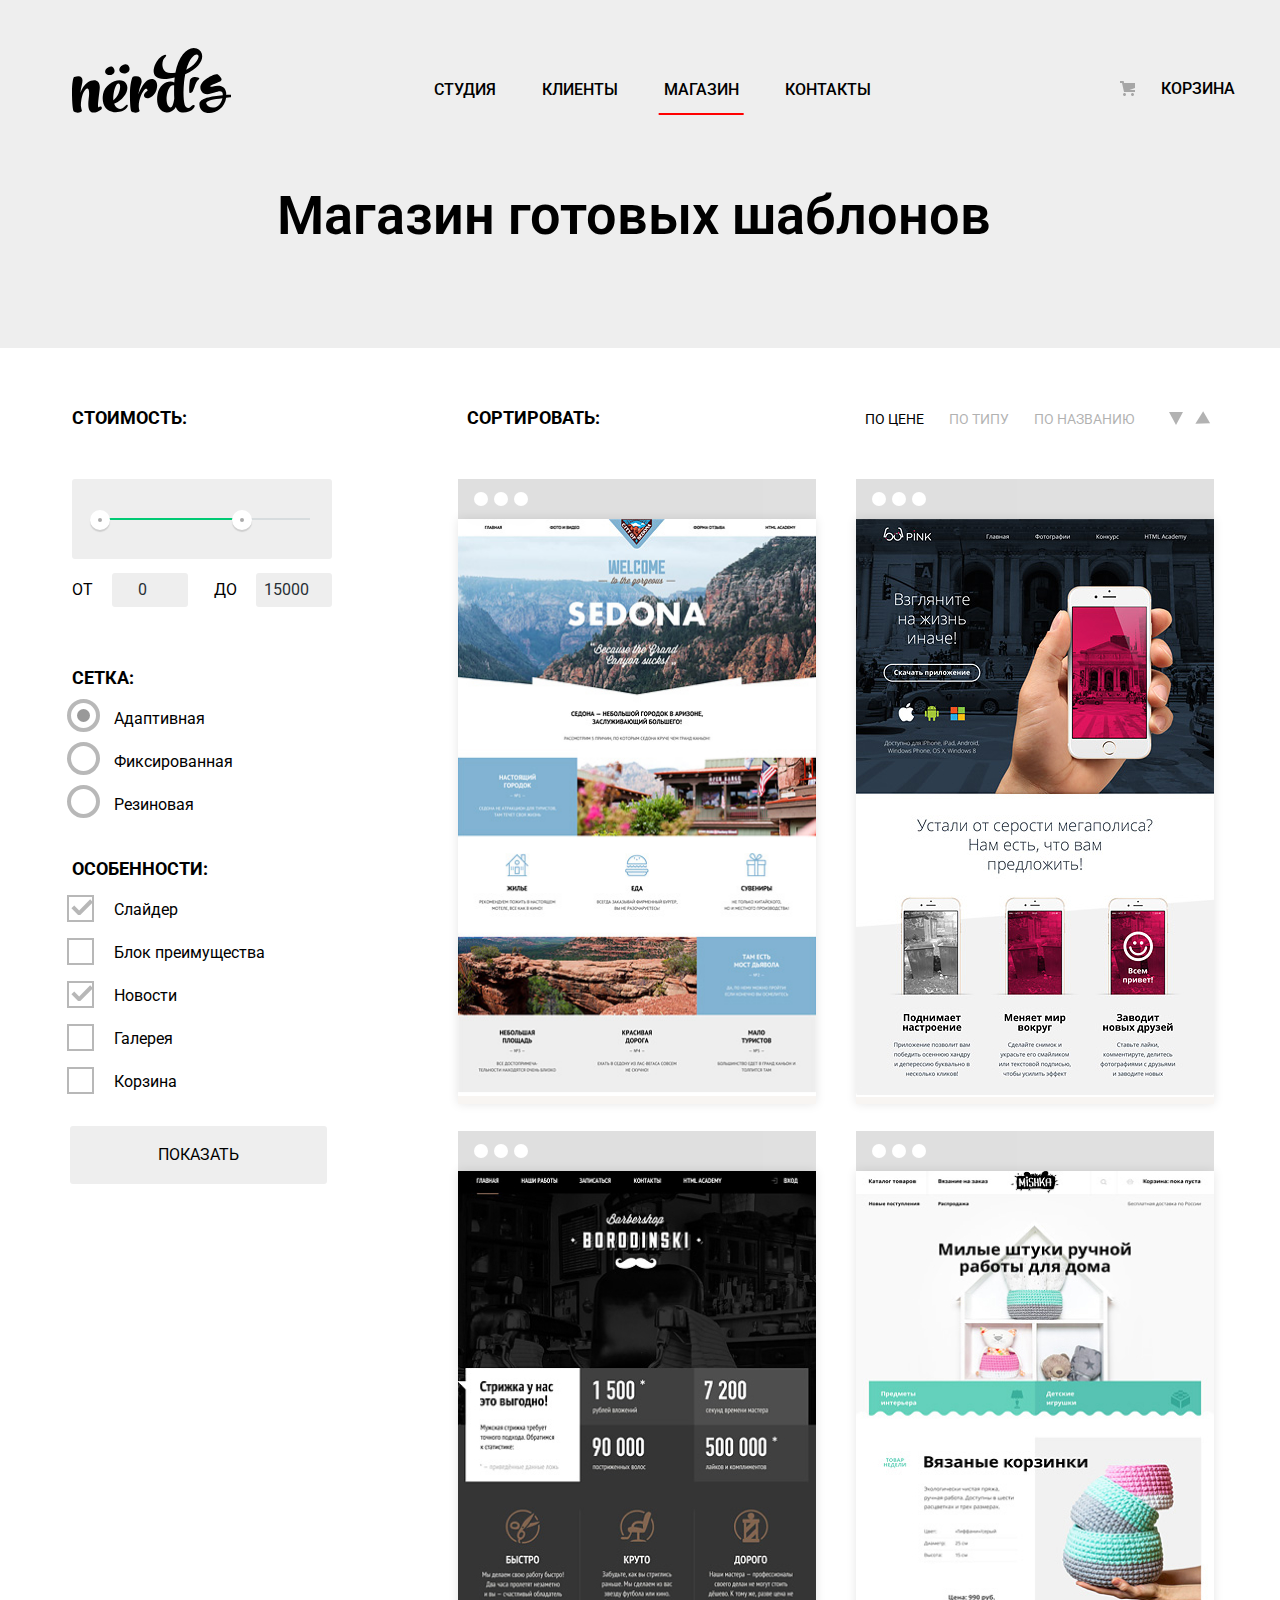
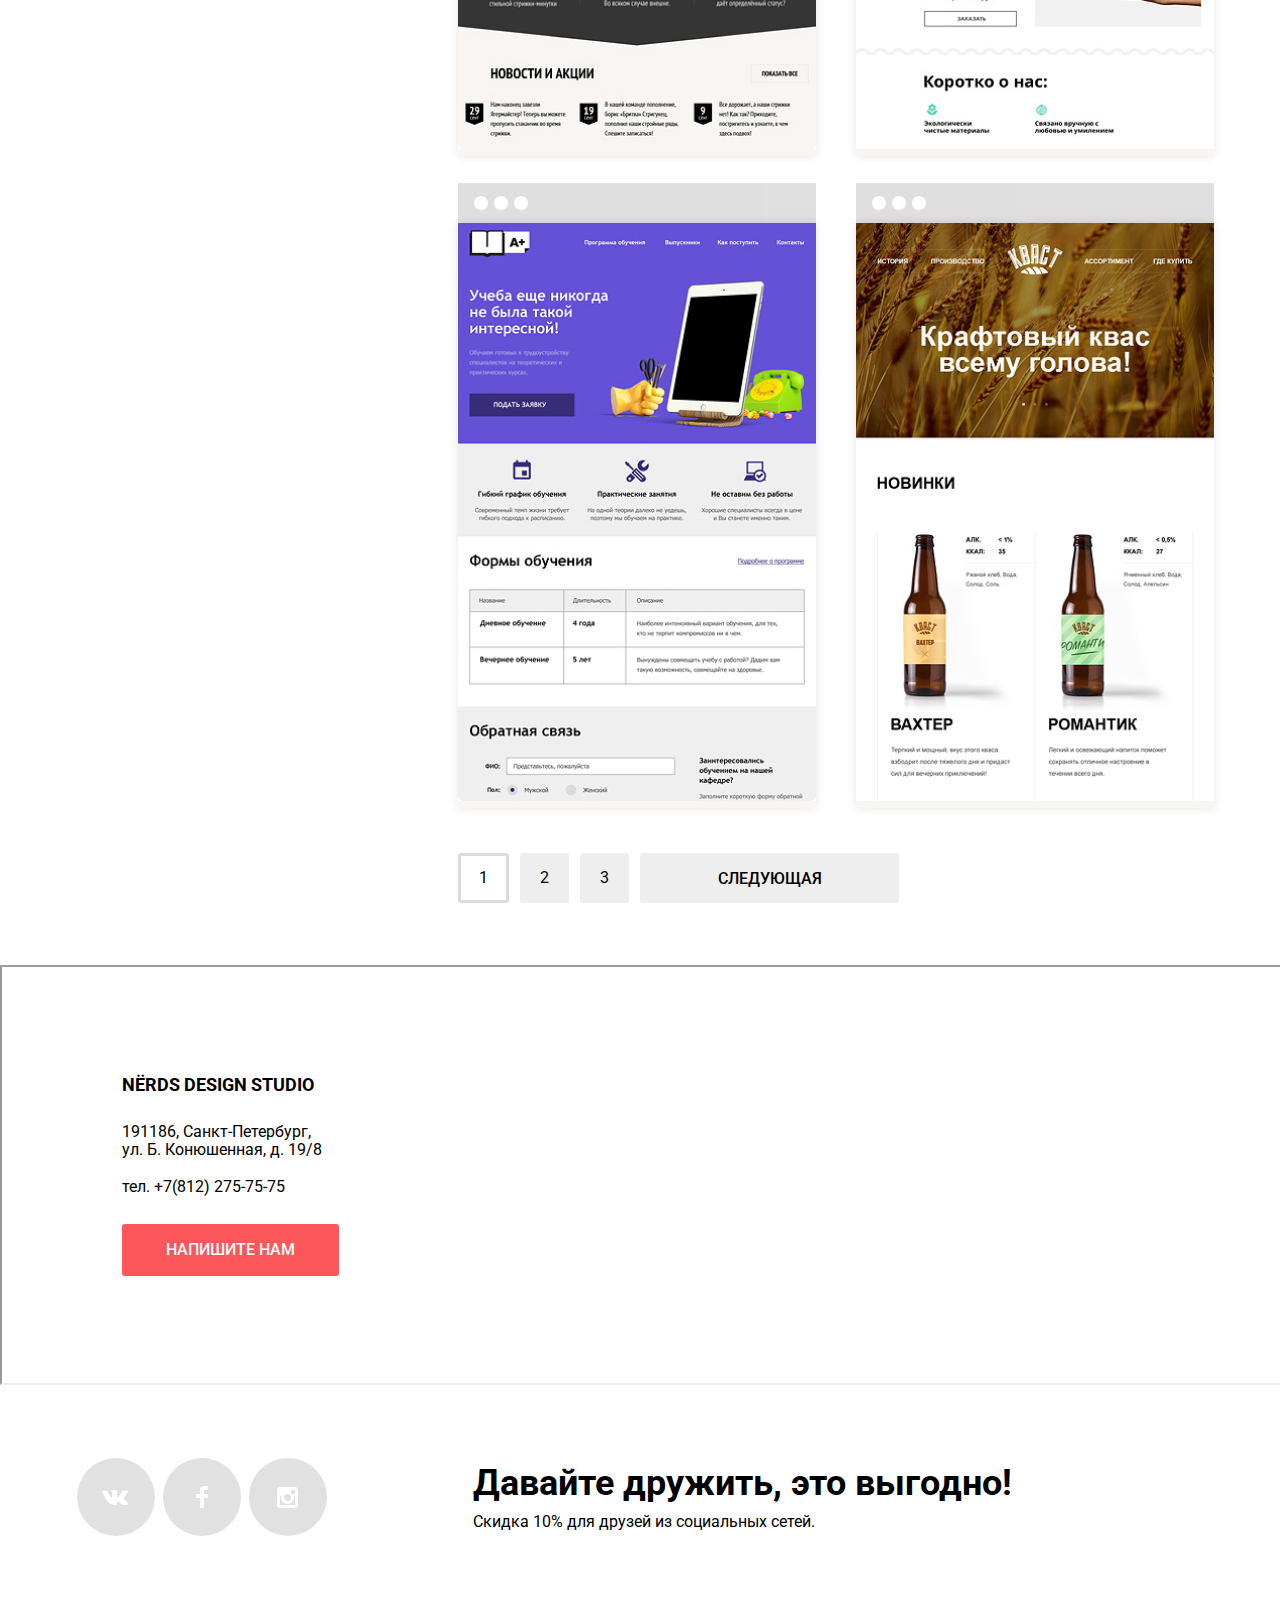
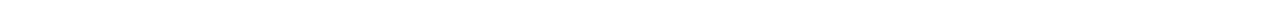
==== commit 42774db6: "Update catalog.html" ====
--- a/catalog.html
+++ b/catalog.html
@@ -246,7 +246,7 @@
             </div>
          </section>
       </div>
-      <iframe src="https://www.google.com/maps/embed?pb=!1m18!1m12!1m3!1d1998.5991043651616!2d30.320894616329813!3d59.938794181876204!2m3!1f0!2f0!3f0!3m2!1i1024!2i768!4f13.1!3m3!1m2!1s0x469631fefe102551%3A0x19e070ca4ac35ecd!2sNerds!5e0!3m2!1sru!2sru!4v1594627047565!5m2!1sru!2sru" width=100%25&amp; height="416"; css="0" style="border:0;" allowfullscreen="" aria-hidden="false" tabindex="0"></iframe>
+      <iframe src="https://www.google.com/maps/embed?pb=!1m18!1m12!1m3!1d1998.5991043651616!2d30.320894616329813!3d59.938794181876204!2m3!1f0!2f0!3f0!3m2!1i1024!2i768!4f13.1!3m3!1m2!1s0x469631fefe102551%3A0x19e070ca4ac35ecd!2sNerds!5e0!3m2!1sru!2sru!4v1594627047565!5m2!1sru!2sru" width="100%" height="416" allowfullscreen="" aria-hidden="false" tabindex="0"></iframe>
       <div class="container">
          <footer class="page-footer main-footer">
             <section class="footer-social">
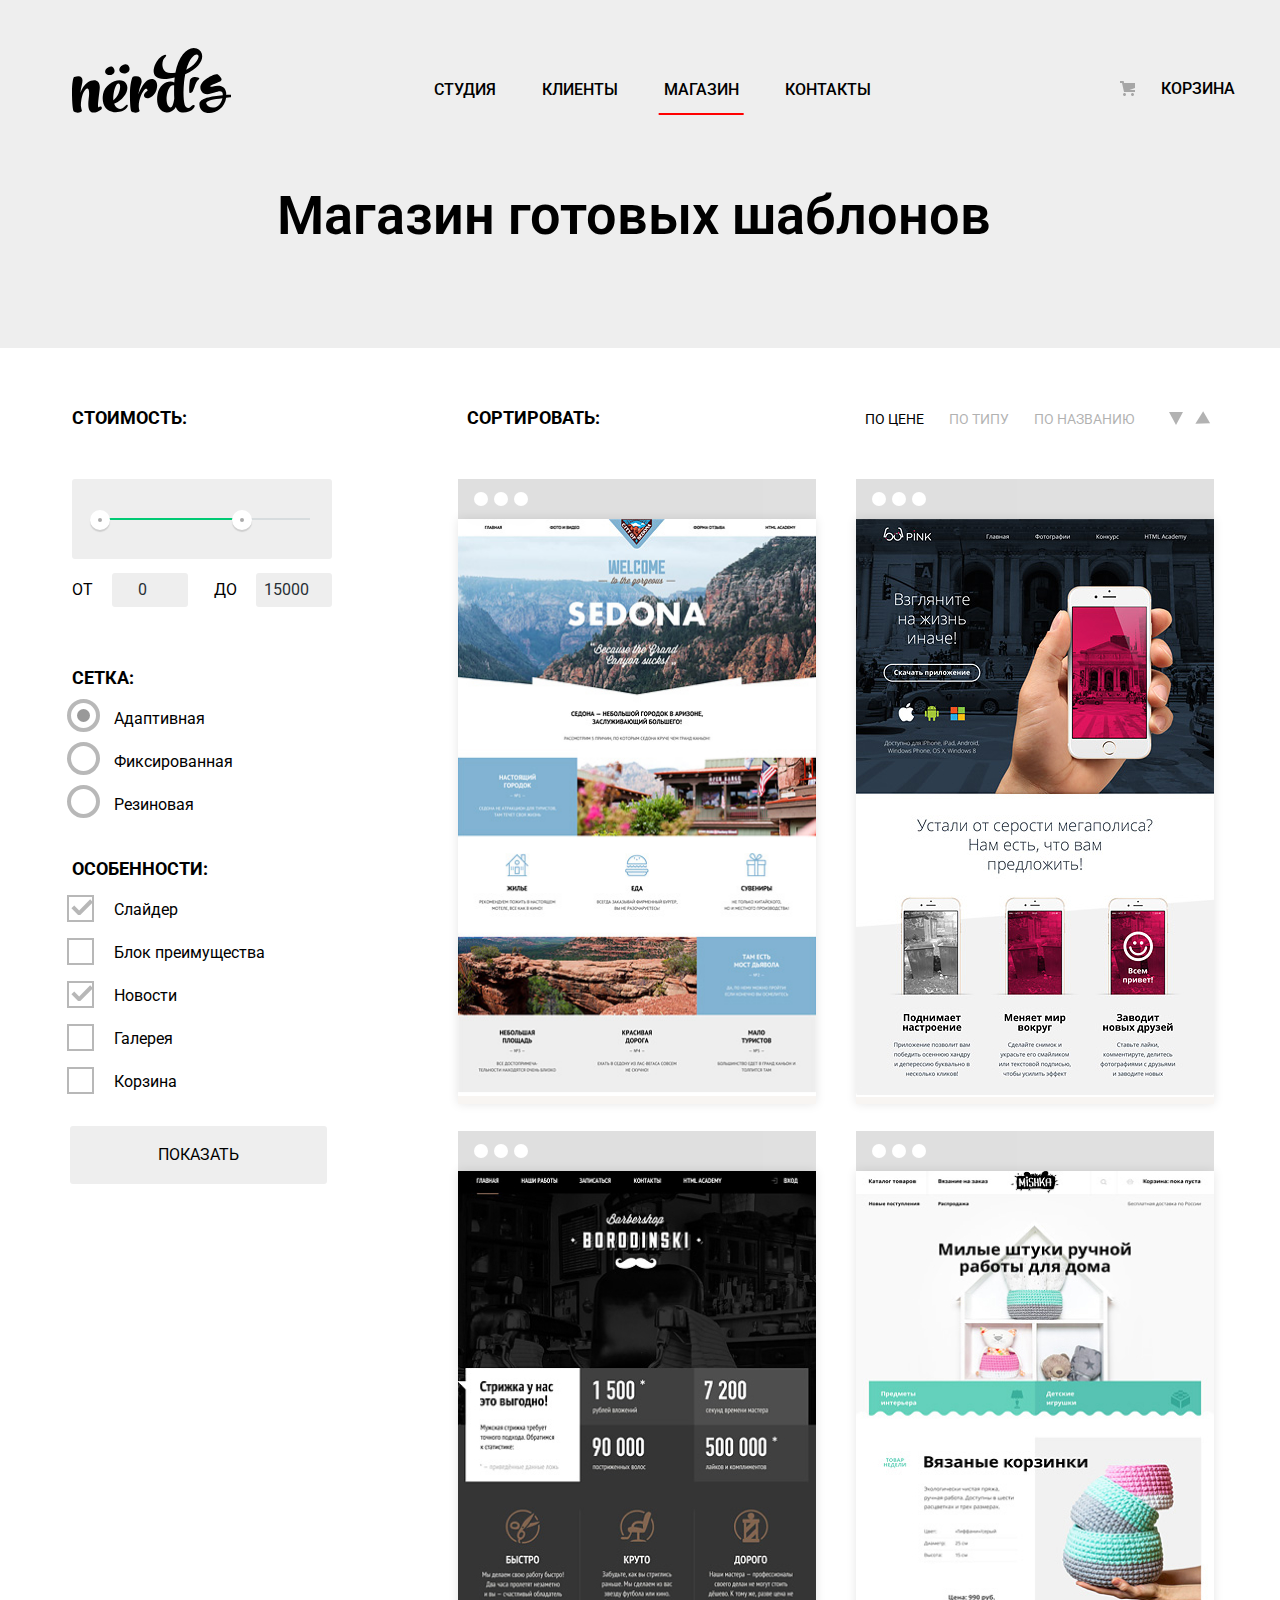
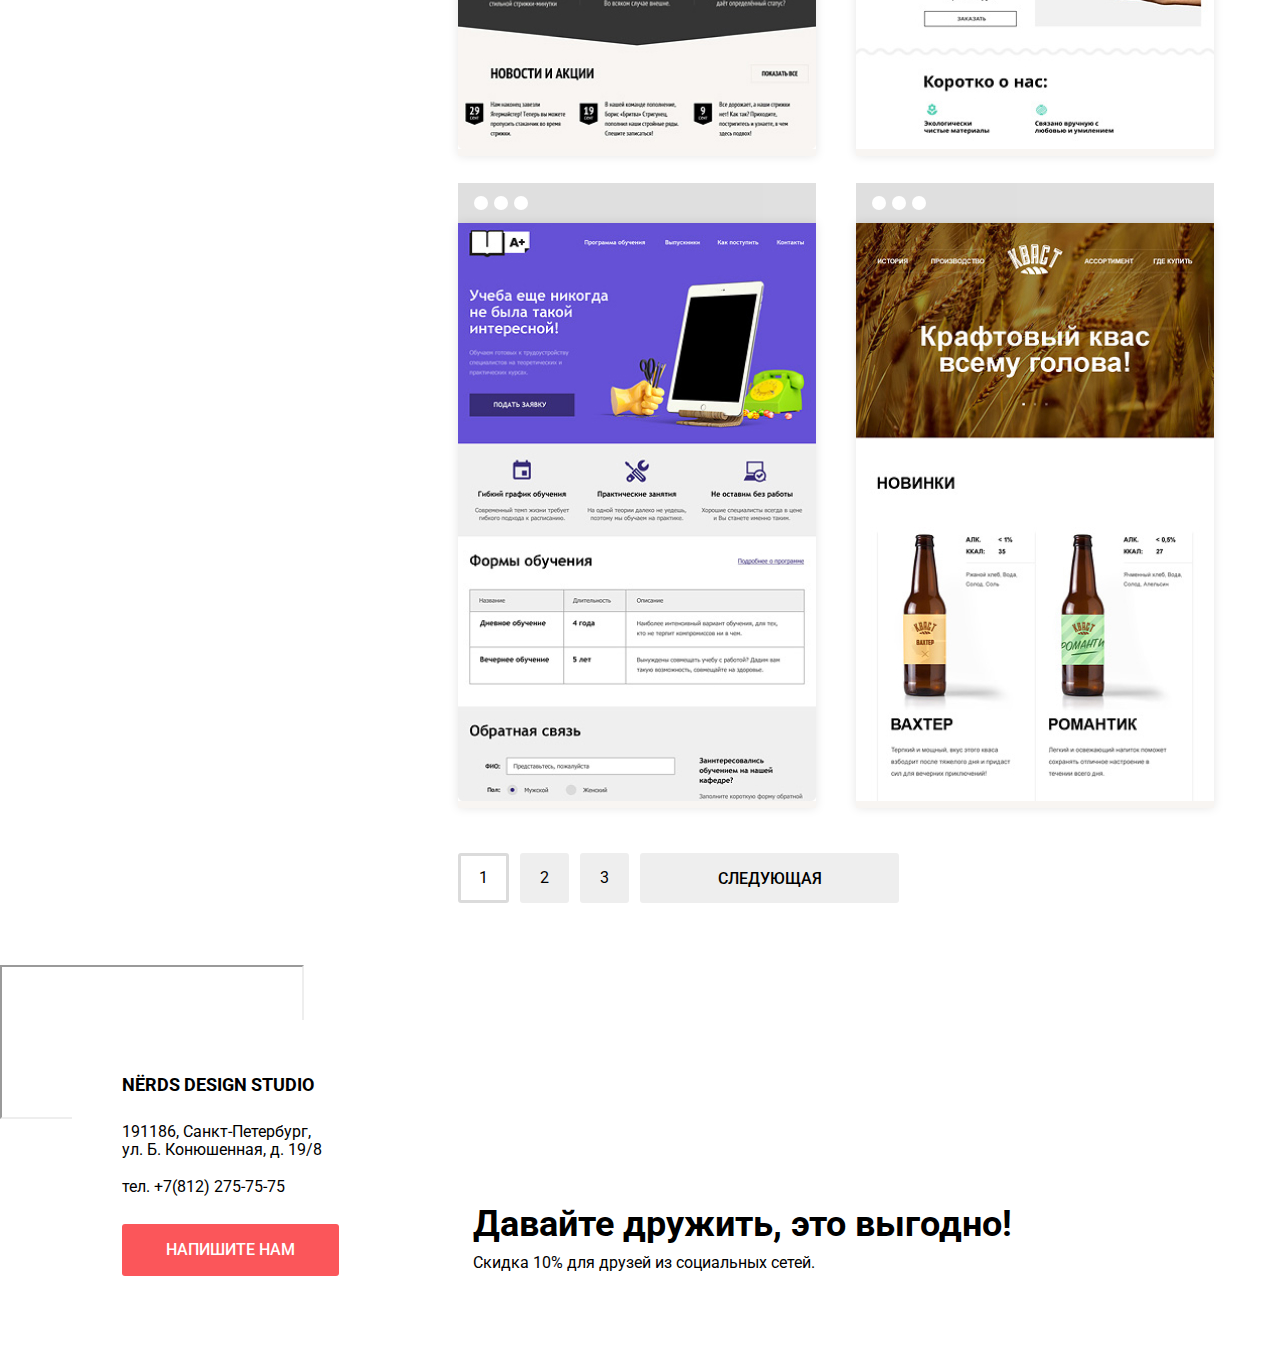
==== commit a95a294b: "Update catalog.html" ====
--- a/catalog.html
+++ b/catalog.html
@@ -246,7 +246,9 @@
             </div>
          </section>
       </div>
-      <iframe src="https://www.google.com/maps/embed?pb=!1m18!1m12!1m3!1d1998.5991043651616!2d30.320894616329813!3d59.938794181876204!2m3!1f0!2f0!3f0!3m2!1i1024!2i768!4f13.1!3m3!1m2!1s0x469631fefe102551%3A0x19e070ca4ac35ecd!2sNerds!5e0!3m2!1sru!2sru!4v1594627047565!5m2!1sru!2sru" width="100%" height="416" allowfullscreen="" aria-hidden="false" tabindex="0"></iframe>
+      <div class="map-1">
+         <iframe src="https://www.google.com/maps/embed?pb=!1m18!1m12!1m3!1d1998.5991043651616!2d30.320894616329813!3d59.938794181876204!2m3!1f0!2f0!3f0!3m2!1i1024!2i768!4f13.1!3m3!1m2!1s0x469631fefe102551%3A0x19e070ca4ac35ecd!2sNerds!5e0!3m2!1sru!2sru!4v1594627047565!5m2!1sru!2sru" allowfullscreen="" aria-hidden="false" tabindex="0"></iframe>
+      </div>
       <div class="container">
          <footer class="page-footer main-footer">
             <section class="footer-social">
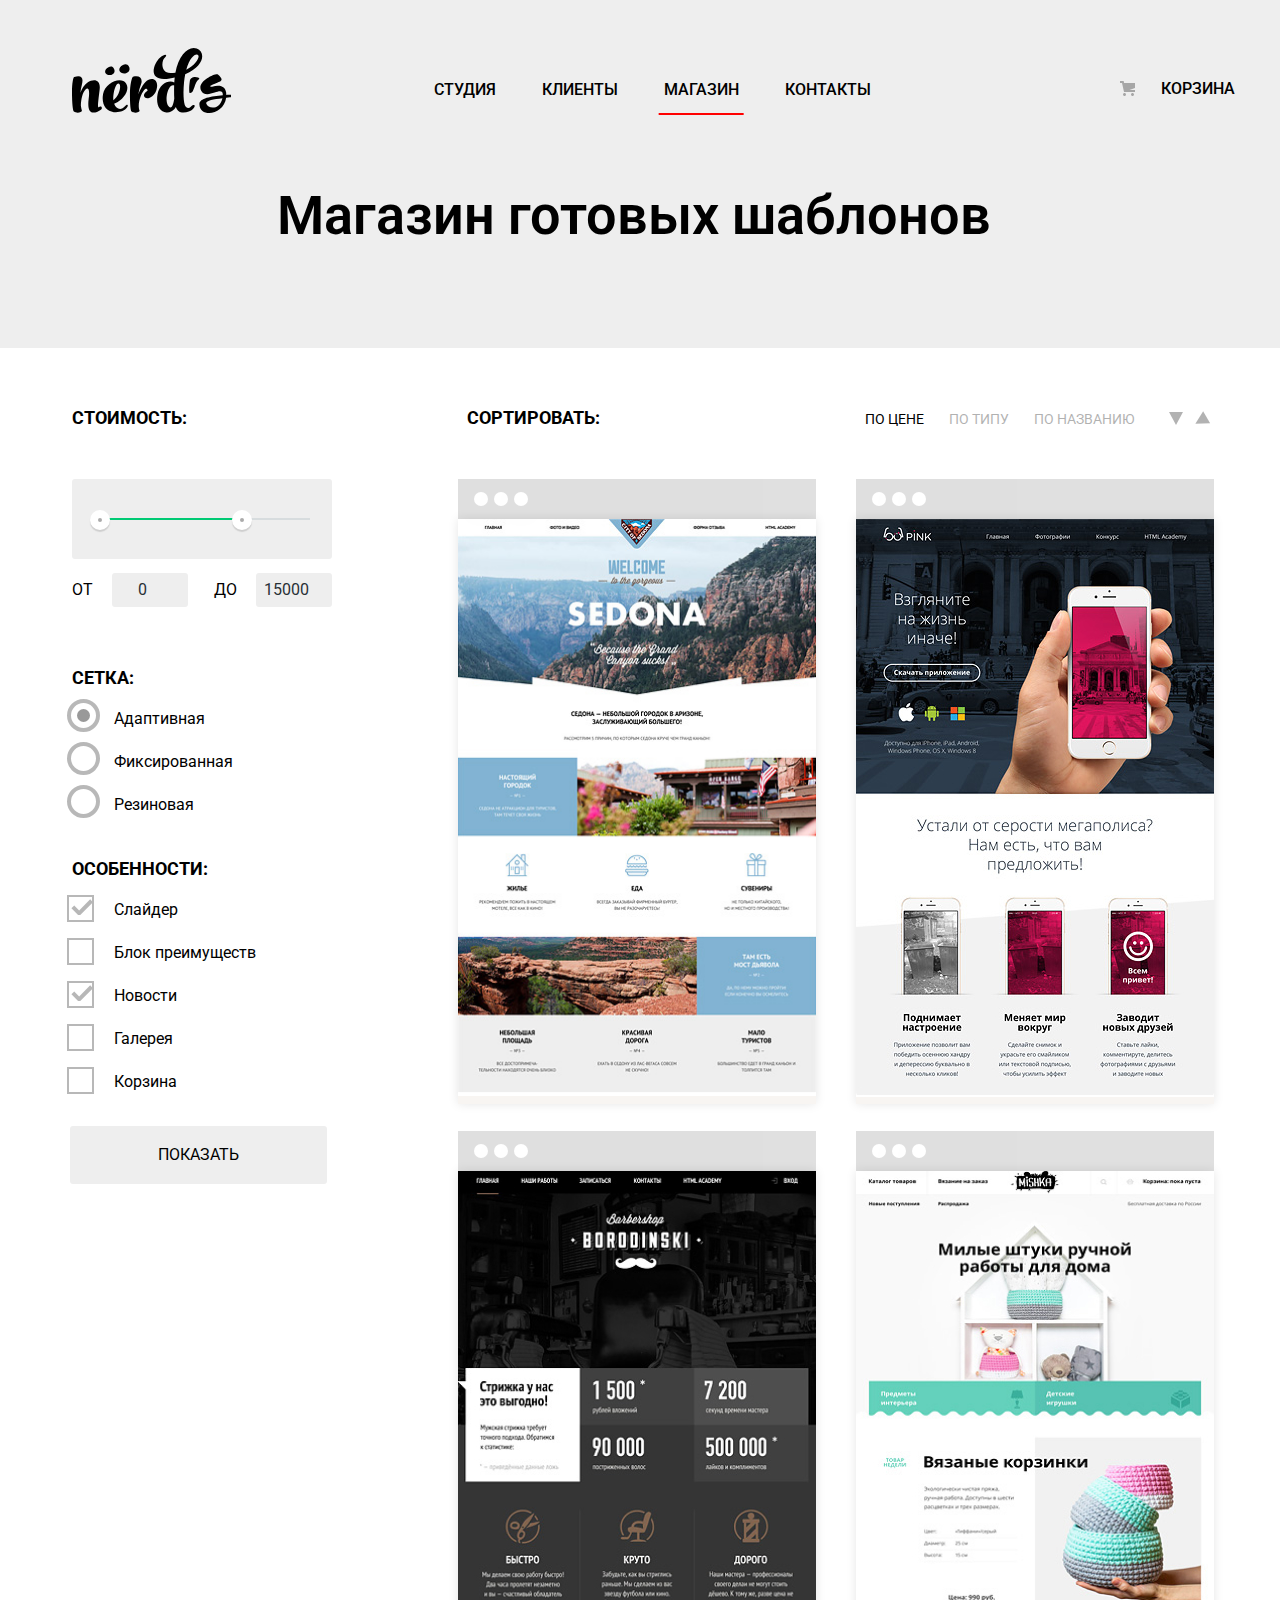
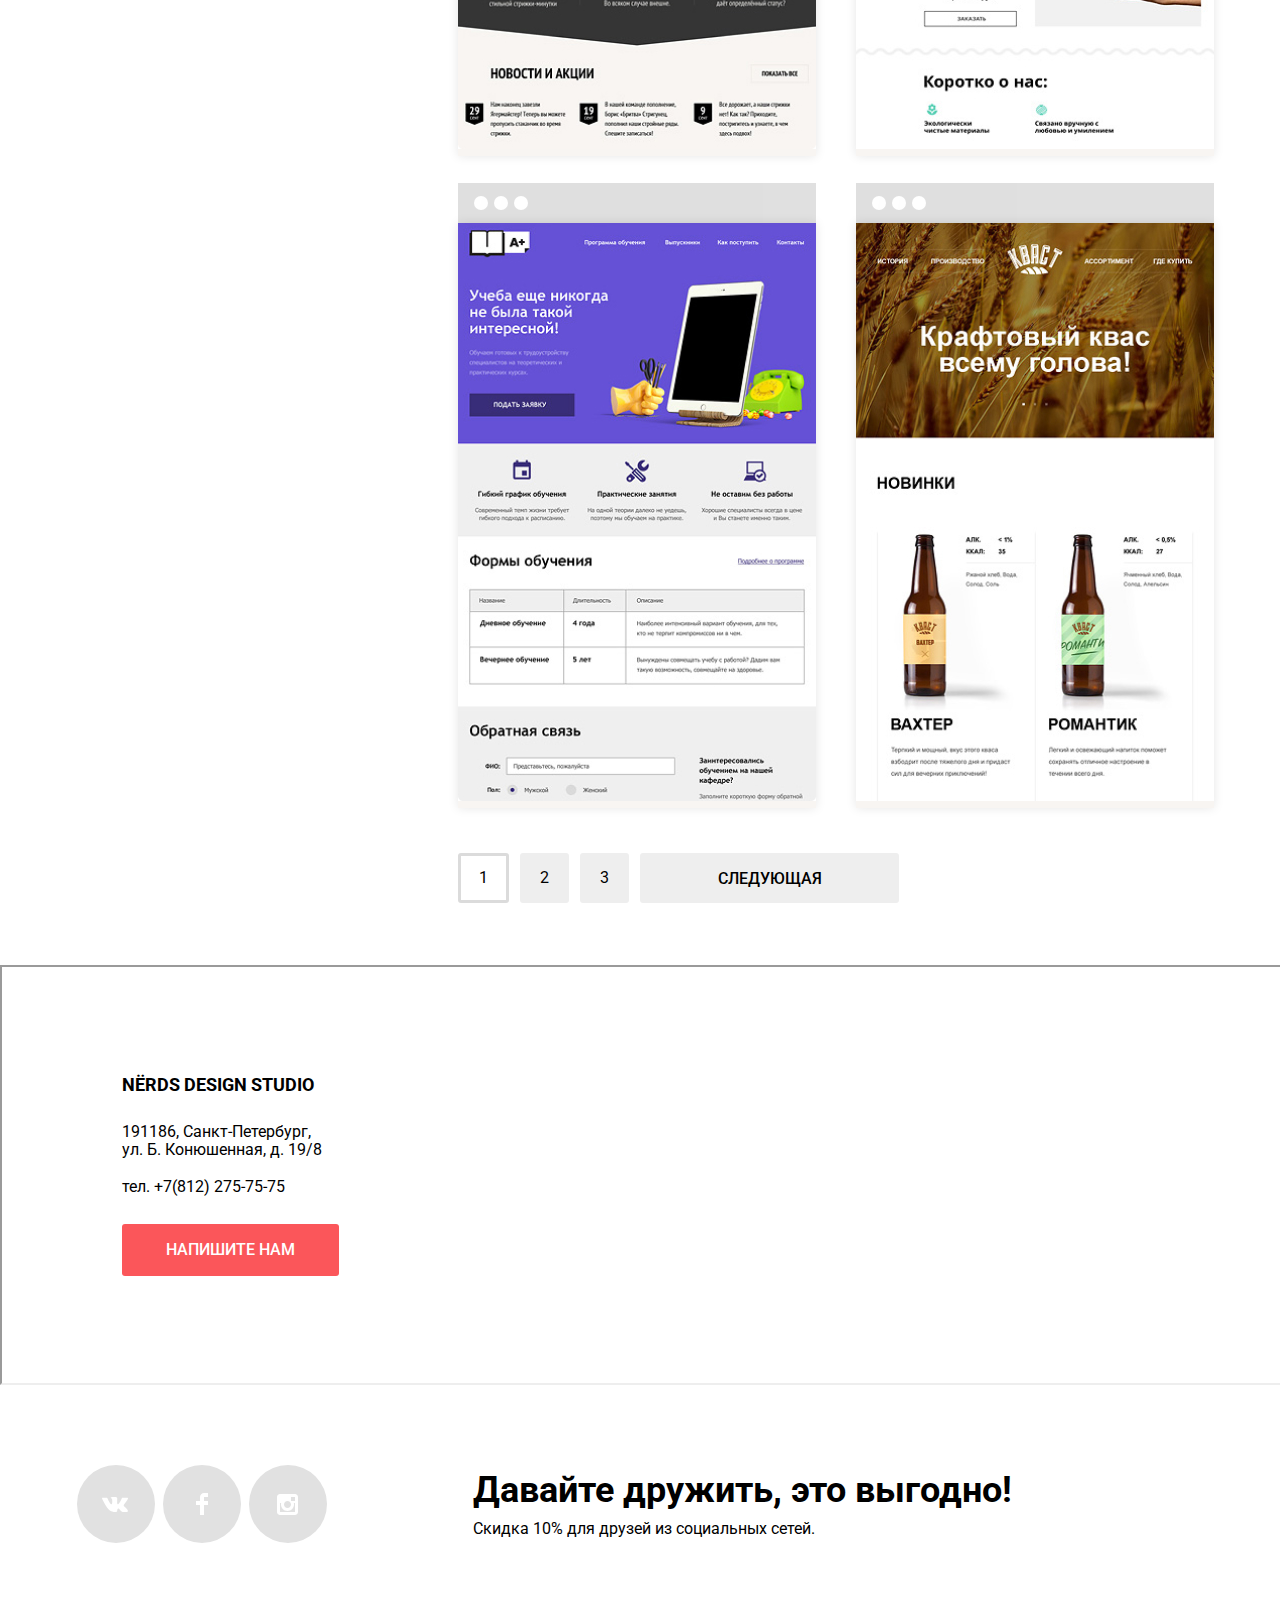
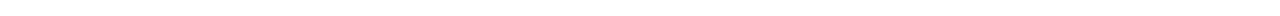
==== commit fb53c2db: "Update catalog.html" ====
--- a/catalog.html
+++ b/catalog.html
@@ -6,6 +6,7 @@
       <link href="https://fonts.googleapis.com/css2?family=Roboto:wght@400;700&display=swap" rel="stylesheet">
       <link href="css/normalize.css" rel="stylesheet">
       <link href="css/style.css" rel="stylesheet">
+      <link href="css/style.min.css" rel="stylesheet">
    </head>
    <body class="page-body">
       <header class="main-header">
@@ -100,7 +101,7 @@
                      </li>
                      <li class="advantages-option advantages-checkbox">
                         <input class="visually-hidden advantages-input-checkbox advantages-input" type="checkbox" name="Блок преимущества" id="filter-Блок-преимущества">
-                        <label for="filter-Блок-преимущества">Блок преимущества</label>
+                        <label for="filter-Блок-преимущества">Блок преимуществ</label>
                      </li>
                      <li class="advantages-option advantages-checkbox">
                         <input class="visually-hidden advantages-input-checkbox advantages-input" type="checkbox" name="Новости" id="filter-Новости" checked>
--- a/css/style.css
+++ b/css/style.css
@@ -289,7 +289,7 @@
 
 .slide-button {
   display: inline-block;
-  vertical-align: baseline;
+  vertical-align;
   padding: 16px 54px;
   margin: 5px 2px;
   color: var(--basic-white);
@@ -1308,6 +1308,10 @@
   list-style: none;
 }
 
+.map-1 iframe{
+width: 100%;
+height: 416px;
+}
 
 /* Contacts */
 
--- a/css/style.min.css
+++ b/css/style.min.css
@@ -0,0 +1 @@
+@keyframes bounce {0% {transform: translateY (-2000px)} 70% {transform: translateY (30px)} 90% {transform: translateY (-10px)} в {transform: translateY (0)}}: root {- -основный-серый: #EEEEEE; - базовый-экстра-легкий: # f8f5f2; - базовый-белый: #FFFFFF; - базовый-черный: # 000000; - базовый-красный: # FB565A; - базовый- зеленый: # 00CA74; - основной желтый: # EFC84A} body {min-width: 1157px; поле: 0; отступ: 0; семейство шрифтов: "Roboto", Arial, без засечек; размер шрифта: 16px; высота строки: 24px; начертание шрифта: 400, цвет: вар (- основной-черный); цвет фона: вар (- основной белый); фоновое изображение: URL (../ IMG / bg.jpg ); background-position: вверху по центру; background-repeat: no-repeat} a {текстовое оформление: нет} img {max-width: 100%; высота: авто}. визуально-скрыто: нет (: фокус): нет (: активный), ввод [тип = флажок] .visually-скрыто, ввод [тип = радио] .visually скрытого {позиции: абсолютная; ширина: 1px; высота: 1px; поле: -1px; границы: 0; обивка: 0; бело-пространство:nowrap; clip-path: вставка (100%); clip: rect (0 0 0 0); переполнение: скрыто} .page {height: 100%}. page-body, .page-main-maim {display: grid; align-content: start} .page-body {min-height: 100%; grid-template-lines: min-content min-content} .page-main-maim {grid-template-columns: 180px 1fr} .main- заголовок {край дна: 0} .main-заголовок, .main-навигация, .main-навигация-обертка {цвета: вар (- основной-черный); фоновый цвет: вар (- базовый-серый)}. Основные-навигации {дисплей: гибкий; Flex-направление: строка; ALIGN-предметы: центр; размер шрифта: 16px; высота строки: 30px; начертание шрифт: 500; текст-преобразования: верхний регистр} .main-навигация-обертка {width: 100%; margin-bottom: 8px} .main-header-logo {margin-top: 15px; порядок: 0; ширина: 159px; высота: 65px} .container {ширина: 1137px; поле: 0 авто; заполнение : 0 10px} .container .main-navigation-wrapper {display: flex; justify-content: space -ween} .site-navigation {display: flex; flex-wrap: wrap; ширина: 560px;margin-left: 125px; margin-top: 50px; margin-bottom: 0; отступ: 0 55px; стиль списка: нет} li.site-navigation-current: before {content: ""; ширина: 70%; высота : 2px; фон: красный; внизу: 20px; дисплей: блок; преобразование: translateX (-50%); слева: 50%; позиция: абсолютная} .Выходного-навигация ток {позиция: относительная} .user-навигации {дисплей : блок; максимальная ширина: 88px; поле: 43px 0 0; отступ: 6px}. навигация по объекту a, .user-навигация a {color: var (- basic-black); отображение: блок; заполнение: 25px 23px }. Навигация по сайту a: hover, .user-navigation a: hover {color: var (- basic-red)}. Навигация по сайту a: focus, .user-navigation a: focus {color: var (- basic-black)}. навигация по сайту a: активная, .user-навигация a: active {цвет: var (- basic-black); непрозрачность: .3} .basket :: before {content: ""; позиция: абсолютное; сверху: 32px; слева: 5px; ширина: 15px; высота: 15px; фоновое изображение: URL (../ IMG / корзина-icon.svg); фон-повторить:no-repeat; background-position: 0 0} .user-navigation .basket {padding-left: 46px; позиция: относительная} .site-wrapper, .site-wrapper-1, .site-wrapper-2, .site- обертка-3 {мин-ширина: 1157px; фонового цвет: вар (- базовый-серый); фон-повторить: не повторять} .Выходный-обертка-1, .Выходная-обертка-2, .Выходный-wrapper- 3 {background-image: url (../ img / nerds-index-slide11.png); background-position: 100% 175%}. Site-wrapper-2, .site-wrapper-3 {background-image: url (../img/nerds-index-slide21.png)}.site-wrapper-3{background-image:url(../img/nerds-index-slide31.png)}.slider{position:relative;padding -bottom: 80px; обивка-топ: 5px; рентабельность-топ: -12px; цвет: вар (- основной-черный)} {слайд-дисплей: нет} .slide тока {дисплей: блок} .slider-лист {. Запас: 0; обивка: 0; список-стиль: нет} .slider-заголовка {обивка-вниз: 0; краю дна: 25px; ширина: 540px; начертание шрифта: 500; размер шрифта: 55 пикселей; высота строки : 55 пиксели} .slide-кнопка, стр.внутренний-заголовок, p.slide-заголовка {начертание шрифта: 400; размер шрифта: 16px; высота строки: 24px} p.slide-заголовка {ширина: 400px; краю дна: 38px; обивка-топ: 0} .slide-button {display: inline-block; вертикальное выравнивание: базовая линия; отступ: 16px 54px; отступ: 5px 2px; цвет: var (- основной-белый); font-weight: 500; высота строки: 18px; фоновый цвет: вар (- основной-красный); выравнивания текста: центр; граница радиус: 3px} .slide-кнопка: # e74246} .slide-кнопка:: активный {цвета: фон парение {RGB (255,255,255, .5); фон: # d7373b; box-shadow: вставка 0 3px 0 rgba (0,1,1, .1)}. Slider-controls {position: absolute; top: 247px; bottom: 96px; left: 536px; z-index: 20; отображение: flex; ширина: 88px; justify-content: space -ween}. Кнопка управления ползунком {margin: 55px 0 0; отступ: 0; ширина: 18px; высота: 18px; цвет фона: var (- basic-white); border: 2px solid #fff; border-radius: 50%; курсор: указатель} .slider-controls .current: before {content: ""; top: 78%;transform: translateX (-50%); позиция: абсолютная; ширина: 9px; высота: 9px; граница: 2px solid # c1c1c1; border-radius: 50%; размер рамки: border-box} .features :: before ,. Интернет-магазин h1 {background-color: var (- basic-grey)}. Интернет-магазин h1 {margin-left: -12px; margin-top: 45px; margin-bottom: 105px; вес шрифта: 600; шрифт -размер: 54px; высота строки: 55 пикселей; выравнивания текста: центр; цвет: вар (- базовый-черный)} функция, .main-Калечение {цвет:. вар (- основной-черный); цвет фона : var (- basic-white)}. features {position: относительный; margin-top: 8px; margin-bottom: 59px; отступы: 0} .features-list {display: grid; grid-template-columns: 1fr 1fr 1fr; поле: 0 -70px 25px 0; отступ: 56px 0; стиль списка: нет} .features-link {position: относительный; справа: 40px} .features-item h3 {margin-top: 20px; font-weight: 700; размер шрифта: 24px; высота строки: 30px; ALIGN-элементы: центр; текст-преобразования: прописной} .features :: до {положения: абсолютный; дисплей: блок; содержания:»"; ширина: 1158px; высота: 2px; поле: 500px 0 0} p.inner-title {margin-bottom: 45px; margin-top: -8px; цвет: # 000} .order-red {отступ: 15px 45px; цвет: вар (- базовый-белый); начертание шрифта: 500; размер шрифта: 16px; высота строки: 18px; границы радиус: 3px; фонового цвета: вар (- базовый-красный)} порядка. -красен: фокус, .order-красный: парить {цвета: вар (- основной белый); фон: # e74246} .order-красный: активный {цвета: RGB (255255255, 0,5); фон: # d7373b; box-shadow: вставка 0 3px 0 rgba (0,1,1, .1)}. order-green {padding: 15px 45px; цвет: var (- основной-белый); font-weight: 500; font-size : 16px; высота строки: 18px; граница радиус: 3px; цвет фона:. вар (- основные-зеленый)} порядка зеленый: фокус, .order-зеленый: парить {цвета: вар (- Basic- white); background: # 00bc6c} .order-green: active {color: rgb (255,255,255, .5); фон: # 00aa62; box-shadow: вставка 0 3px 0 rgba (0,1,1, .1)} .order-yellow {отступ: 15px 45px; цвет: var (- basic-white); начертание шрифта:500; размер шрифта: 16px; высота строки: 18px; граница радиус: 3px; цвет фона:. Вар (- основной-желтый)} порядок-желтый: фокус, .order-желтые: парения {цвета: вар (--basic-white); background: # eab534} .order-yellow: active {color: rgb (255,255,255, .5); фон: # e5a722; box-shadow: вставка 0 3px 0 rgba (0,1,1 , .1)}. External-columns {display: flex; justify-content: space -ween; margin: 17px 0} .outer-columns-left {width: 660px} .outer-columns-right {width: 370px}. external-columns-left: last-child, .outer-columns-right: last-child {margin-bottom: 0} .virtues {позиция: относительная; margin-top: 23px} .virtues-list {список-стиль: нет } .virtues h3 {font-weight: 500; размер шрифта: 45px; высота строки: 45px; цвет: var (- basic-black); margin: 0; padding-top: 33px} .virtues-item {position : абсолютная; слева: 0; верх: 142px; маржа: 0; утеплитель: 0; начертание шрифта: 400; размер шрифта: 16px; высота строки: 24px} .picture-лист {список-стиль: нет} .picture -item {поле:20px -30px -40px 0; верхний отступ: 0; ширина: 360px} .services {padding: 0; поле: 18px 0 23px; цвет: var (- basic-black); цвет фона: var (- basic) -White)} услуга :: после того, .Услуги :: до {положения: абсолютный; дисплей: блок; краев: 0; содержания: ""; ширина: 1158px; высота: 2px; цвет фона:. вар (- базовый -gray)}. services :: after {margin: 240px 0 0} .services :: before {margin-top: 240px} .services h3 {margin: 0; отступ: 0; font-weight: 700; преобразование текста: uppercase} .services-list {min-width: 499px; стиль списка: нет} .pros h3, .services h3, .services-item {font-size: 16px; line-height: 24px} .services-item {padding : 11px 10px; font-weight: 400} .services .services-item {display: flex; align-items: center} li.services-item :: before {display: block; content: ""; ширина: 25px; высота : 2px; цвет фона: var (- basic-red); поле: 0 7px 0 -50px} .pros {ширина: 400px; цвет: var (- basic-black);background-color: var (- basic-white)}. pros h3 {margin-left: 56px; font-weight: 700; text-transform: uppercase} .pros-list {display: flex; flex-wrap: wrap; отступ: 0; поле: 30px 0 10px; стиль списка: нет} ol .pros-item {min-height: 64px; margin-left: 26px; margin-right: 0; margin-top: 0; отступ: 0 10px ; font-weight: 700; размер шрифта: 45px; высота строки: 64px} .percent {позиция: абсолютная; font-weight: 700; размер шрифта: 26px; высота строки: 40px} ul .pros-item { мин-высота: 37px; рентабельность налево: 35px; рентабельность-топ: -20px; обивка: 0; начертание шрифта: 400; размер шрифта: 16px; высота строки: 18px} .pros-элемент: п-й ребенок ( 3n) {margin-left: 20px} .advantages {width: 270px; margin-top: -38px} .advantages fieldset {padding: 0; margin: 0; border: 0} .advantages fieldset: first-child {margin-bottom : 56px; margin-left: 0} .advantages legend {margin-bottom: 15px; margin-left: 0; font-weight: 700; размер шрифта: 18px; высота строки: 30px; преобразование текста: верхний регистр}.преимущества ul {padding: 0; margin: -11px 0 28px; стиль списка: нет; font-weight: 400; размер шрифта: 16px; высота строки: 19px}. недостатков li {padding: 7px; margin: 0} .advantages-option label {позиция: относительная; отображение: блок; курсор: указатель; пользовательский выбор: нет; отступ: 5px; поле слева: 30px} .advantages-input-checkbox + label :: before {content: "" ; позиция: абсолютная; слева: -42px; верх: 0; ширина: 23px; высота: 23px; граница: 2px solid # 4d4d4d; цвет: var (- basic-black); непрозрачность: .4} .advantages-input- флажок: проверена + метка :: после того, как {содержания: ""; положение: абсолютные; сверху: 4px; слева: -38px; ширина: 21px; высота: 16px; фоновое изображение: URL (../ IMG / shape.svg) ; background-repeat: no-repeat; background-position: 0 0; непрозрачность: .4} .advantages-input-checkbox + label: hover: after, .advantages-input-checkbox + label: hover: before {color: var (--Месторасположение---черный); непрозрачность: 1} .advantages-вход-флажок: фокус + этикетка {цвет:вар (- основной-черный); соединение-смесь-режим: нормальный, непрозрачность: 0,3} .advantages-вход-радио + этикетки :: до того {содержания: ""; положение: абсолютный; слева: -42px; верхний: -5px; ширина: 25px; высота: 25px; граница: 4px solid # 4d4d4d; непрозрачность: .4; border-radius: 50%}. Плюсы-input-radio: проверено + метка :: after {content: ""; позиция : абсолютное; слева: -32px, ширина: 13px; высота: 13px; граница радиус: 50%; фоновый цвет: Var (- основной-черный); непрозрачность: 0,4} .advantages-вход-радио + этикетка: hover: after, .advantages-input-radio + label: hover: before {color: var (- basic-black); непрозрачность: 1} .advantages button {margin-top: -5px; margin-left: -2px} .filter-item {padding: 0; border: 0} .range-filter {width: 260px; margin-top: 31px}. легенда элемента фильтра, .price-controls label {font-size: 18px; line-height: 30px; текст-преобразования: верхний регистр; шрифт вес: 700} .range-контроль {положение: родственник; высота: 41px; край дна: 14px; обивка-топ: 39px;padding-right: 22px; padding-left: 33px; background-color: var (- basic-grey); border-radius: 3px} .range-controls .scale {высота: 2px; фон: # d7dcde} .range- controls .bar {ширина: 70%; высота: 2 пикселя; фон: # 00ca74} .range-controls .toggle {позиция: абсолютная; верх: 31 пиксель; слева: 0; ширина: 4 пикселя; высота: 4 пикселя; отступ: 0; граница : 8px solid #fff; цвет фона: #ababab; радиус границы: 50%; тень блока: 0 2px 1px 0 #cfcfcf; курсор: указатель} .range-controls .toggle-min {left: 18px} .range -controls .toggle-max {left: 160px} .price-controls {display: flex; justify-content: space -ween} .price-controls label {font-family: "Roboto", "Arial", sans-serif; font-weight: 400; font-size: 16px; line-height: 22px} .button, .price-control input {text-align: center; background-color: var (- basic-grey); рамка: 0; border-radius: 3px} .price-control input {width: 60px; отступ: 8px; поле слева: 15px; цвет: # 283136;семейство шрифтов: наследовать; размер шрифта: наследовать} .button {padding: 17px 88px; шрифт: наследовать; цвет: var (- основной-черный); выравнивание по вертикали: среднее; преобразование текста: верхний регистр; контур: 0 } .button: focus, .button: hover {background: #dfdfdf} .button: active {color: rgb (0,0,0, .5); background: # d5d5d5; box-shadow: врезка 0 3px 0 rgba ( . 0,1,1, 0,1)} button.disabled, .button: отключено {курсор: по умолчанию; непрозрачность: 0,5; цвет фона:. вар (- базовый-черный)} страница-заголовок {левое поле : 395px; рентабельность-топ: 55 пикселей; краю дна: 0; начертание шрифта: 700; размер шрифта: 18px; высота строки: 30px; текст-преобразования: прописные} {.breadcrumbs рентабельность налево: 573px; в недостаточной мере верх: 59px; краю дна: 48px; список-стиль: нет; дисплей: гибкий; оправдает-содержание: Flex-старт; Flex-обертку: обертывание} .triangle, .triangle-2 {дисплей: блок; ширина: 0; высота: 0; левый край: прозрачный 7px; правый край: прозрачный 7px; верхний край: сплошной 13px # 000; поле: 5px -23px 0 9px} .triangle-2 {margin:7px -23px 0 9px; преобразование: поворот (60 градусов)}. Хлебные крошки a {color: var (- basic-black); размер шрифта: 400; размер шрифта: 14px; высота строки: 18px; преобразование текста: верхний регистр; непрозрачность: .3} .breadcrumbs li {position: относительный; margin-right: 25px} .breadcrumbs li: last-child {margin-right: 0} .breadcrumbs a: focus, .breadcrumbs a: hover {color: var (--basic-black); непрозрачность: .6} .creadcrumbs a: active {color: var (- basic-black); opacity: 1} .breadcrumbs-current, p.description-title {font-weight: 400 ; высота строки: 18px; цвет: вар (- основной-черный)} сухари-тока {рентабельность-топ: 3px; размер шрифта:. 14px; текст-преобразования: верхний регистр} {.Каталог ширина: 860px; в недостаточной мере left: 191px; margin-top: -17px} .catalog-list {display: flex; flex-wrap: wrap; margin: 0 0 25px; отступ: 0 15px; стиль списка: нет} .catalog-item {position: относительная; мин-ширина: 358px; мин-высота: 578px; рентабельность права: 40px; рентабельность-топ: 57px; край дна: 10px; цвет фона:var (- basic-extra-light); box-shadow: 0 0 10px rgba (0,0,0, .1)}. description-catalog {position: absolute; отступ: 6px 0 0; поле: 0; текст -align: центр; ширина: 360 пиксели; мин-высота: 231px; фоновый цвет: вар (- основной-серый); г-индекс: 1; внизу: 0; непрозрачность: 0} {.description дисплей: блок; рентабельность : 0; обивка-топ: 15px; начертание шрифта: 700; размер шрифта: 18px; высота строки: 30px; текст-преобразования: верхний регистр; цвет: Var (- базовый-черный)} p.description-заголовка { отступ: 13px 0; размер шрифта: 16px; поле: 0 0 32px} .sites-item a: hover img, li.catalog-item: hover .description-каталог, li.catalog-item: hover .strip {непрозрачность: 1} .description: парения {цвет: # fb565a} .description: активный {цвета: вар (- основные-черный); непрозрачность: 0,3} .description кнопка {цвета: вар (- основная белый); шрифт -size: 16px; background-color: var (- basic-red); отступы: 17px 72px; font-weight: 500; line-height: 18px; border-radius: 3px; контур: 0; border: 0}. контакты. кнопка: фокус.контакты: кнопка: hover, кнопка .description: focus, кнопка .description: hover {color: var (- basic-white); фон: # e74246}. кнопка описания: active {color: var (- basic) -белый); фон: # d7373b; тень блока: вставка 0 3px 0 rgba (0,1,1, .1)}. strip {position: absolute; отображение: блок; ширина: 358px; высота: 40px; background- цвет: var (- basic-black); непрозрачность: .12; поле: -40px 0 0}. полоса. круг-1, полоса. круг-2, полоса. круг-3 {позиция: абсолютная; отображение: block; ширина: 14px; высота: 14px; цвет фона: var (- basic-white); box-shadow: 0 6px 15px rgba (0,1,1, .25); радиус границы: 50%; поле : 13px 0 0 16px} .strip .circle-2 {margin-top: 13px; margin-left: 36px} .strip .circle-3 {margin-top: 13px; margin-left: 56px} .pagination-list {display : flex; flex-wrap: wrap; отступ: 0; поле: 35px 0 -28px 15px; стиль списка: нет} .pagination-item {margin-right: 11px} .pagination-item: last-child {margin-right : 0}.кнопка разбиения на страницы a, .pagination-item a {display: block; цвет: var (- basic-black); background-color: var (- basic-grey); border-radius: 3px} .pagination-button a {padding: 17px 77px 15px 78px; вес шрифта: 500; размер шрифта: 16px; высота строки: 18px; преобразование текста: верхний регистр} .pagination-item a {padding: 13px 20px} .pagination-item-current a {padding: 10px 18px} .pagination-кнопка a: hover, .pagination-item a: hover {background: #dfdfdf} .pagination-item a: focus {background: rgba (0,0,0, .0001); граница : 3px solid #dbdbdb; размер рамки: border-box} .pagination-кнопка a: активный, .pagination-item a: active {цвет: rgb (0,0,0, .5); фон: # d5d5d5; бокс -shadow: врезка 0 3px 0 rgba (0,1,1, .1)}. Текущий предмет-пагинация a, .pagination-item-current a: активный, .pagination-item-current a: focus, .pagination- item-current a: hover {background: rgba (0,0,0, .0001); граница: 3px solid #dbdbdb; размер рамки: border-box} .sites {display:flex; justify-content: space -ween; margin: 100px 0 0 -55px} .sites-list {display: flex; flex-wrap: wrap; стиль списка: нет} .sites-item a img {opacity: .2 } .sites-item a: active img {opacity: .1} .sites a {display: block; padding: 0 48px} li.sites-item :: before {position: absolute; display: block; content: ""; ширина: 2px; высота: 52px; цвет фона: var (- basic-grey); поле: 10px 0 0} li.sites-item: first-child: before {display: none} .map {position: относительный; Запас-топ: 90px} .map-лист {список-стиль: нет} {.контакты позицию: абсолютная; сверху: 55 пикселей; слева: 0; обивка налево: 50px; ширина: 275px; мин-высота: 308px; background- цвет: var (- basic-white); z-index: 1} .contact h2 {margin: 50px 0 23px; размер шрифта: 700; размер шрифта: 18px; высота строки: 30px; преобразование текста: верхний регистр ; color: var (- basic-black)}. contacts. кнопка, .contact a, .contact p {font-weight: 400; размер шрифта: 16px; высота строки: 18px; цвет: var (- basic -Black)}.contacts .button {margin-top: 25px; margin-bottom: 47px; font-weight: 500; преобразование текста: верхний регистр; цвет: var (- основной-белый); цвет фона: var (- basic-red) ); border-radius: 3px; отступ: 17px 44px; курсор: указатель} .contact .button: active {color: rgb (255,255,255, .5); фон: # d7373b; box-shadow: врезка 0 3px 0 rgba (0 , 1,1, .1)}. Footer-social ul, .main-footer {display: flex; цвет: var (- basic-black)}. Main-footer {flex-direction: row; align-items:: center; padding: 60px 0; margin-top: 0; background-color: var (- basic-white)}. container .main-footer-wrapper {display: flex; justify-content: space-around} .footer- stocks {margin: 0 0 0 175px; отступы: 20px; ширина: 660px; justify-content: center} .footer-stocks h2 {font-size: 36px; высота строки: 36px; margin: 0} p.title {margin-top: 10px; цвет: # 000; вес шрифта: 400; размер шрифта: 16px; высота строки: 22px} .footer-social {width: 261px; margin: 0 0 0 -35px}.footer-social ul {flex-wrap: wrap; justify-content: space -ween; ширина: 250px; поле: 0 авто; стиль списка: нет}. кнопка соцсети {display: flex; flex-direction: row; выравнивание -Элементы: центр, оправдает-содержание: центр; запас: автоматический, ширина: 78px; высота: 78px; границы радиус: 100%; цвет Наследование; цвет фона: фокус, .social: .social кнопки # e1e1e1} -кнопка: парения {фон: линейный градиент-(0deg, # e74246, e74246 #), # FFF} .social кнопка: активный {фон: линейный градиент-(0deg, # d7373b, # d7373b), # FFF; box- shadow: inset 0 3px 0 rgba (0,1,1, .1)}. social-button: активный путь {fill: var (- basic-white); непрозрачность: .3} .modal {display: none; позиция : фиксированный; верх: 0; правая: 0; внизу: 0; слева: 0; маржа: авто, цвет: вар (- основной-черный); цвет фона: вар (- основной белый); фон положение : 0 0; background-repeat: repeat; box-shadow: 0 30px 50px rgba (0,0,0, .7); z-index: 2} .modal-show {display: block; animation: bounce .6s} ,modal-error {animation: shake .6s} .feedback-form {ширина: 761px; размер шрифта: 700; размер шрифта: 16px; высота строки: 18px; размер рамки: border-box} .modal-feedback { top: auto; bottom: 190px; ширина: 760px; отступ: 153px 100px 84px} .modal-close {position: absolute; top: 165px; справа: 80px; ширина: 25px; высота: 25px; цвет фона: прозрачный; граница : 0; курсор: указатель} .modal-близко :: после того, .modal-близко :: до {содержания: ""; позиция: абсолютная; внизу: 100px; справа: 2px; ширина: 25px; высота: 3px; фон: RGBA (251,86,90, .3)} модальной близко :: до того {преобразования:. поворот (45 градусов)} модальной близко :: {после преобразования:.. поворот (-45deg)} модальной близко: парения: после того, как, .modal-близко: парения: перед тем {фон: # fb565a} .modal-близко: активный: после того, как, .modal-близко: активный: прежде. {фон: RGBA (251,86,90, 0,1)} модальной -description {обивка-топ: 47px; краю дна: 10px; начертание шрифта: 700; размер шрифта: 16px; высота строки: 18px; цвет: вар (- базовый-черный)}.modal-description-3 {margin-top: 20px} .modal h2 {margin: -95px 0 0; размер шрифта: 700; размер шрифта: 45px; высота строки: 53px} .feedback-email, .feedback-name {width: 360px; min-height: 50px} .feedback-text {width: 760px; min-height: 118px; padding-bottom: 70px}. input формы обратной связи [type = email],. input формы обратной связи [type = текст] {шрифт: наследовать; цвет: var (- basic-black); фон: #fff; граница: 2px solid # d7dcde; box-sizing: border-box; border-radius: 3px}. ввод обратной связи формы : focus {background: #fff; border: 2px solid # 000; размер рамки: border-box; border-radius: 3px} .feedback-form .button {margin-top: 25px; font-weight: 500; font- размер: 16px; высота строки: 18px; преобразование текста: верхний регистр; цвет: #fff; фон: # fb565a; радиус границы: 3px; отступ: 17px 83px} .feedback-form .button: hover {color: var ( --basic-white); background: # e74246} .feedback-form .button: active {color: rgb (255,255,255, .3); фон: # d7373b; box-shadow:вставка 0 3px 0 rgba (0,1,1, .1)}. inner-columns {display: flex; flex-wrap: wrap; justify-content: space -ween; margin: 0} .inner-column-left, .inner-column-right {width: 360px; margin: 0} .inner-column-left: first-child, .inner-column-right: first-child {margin-top: 0} .inner-column-left:: last-child, .inner-column-right: last-child {margin-bottom: 0}
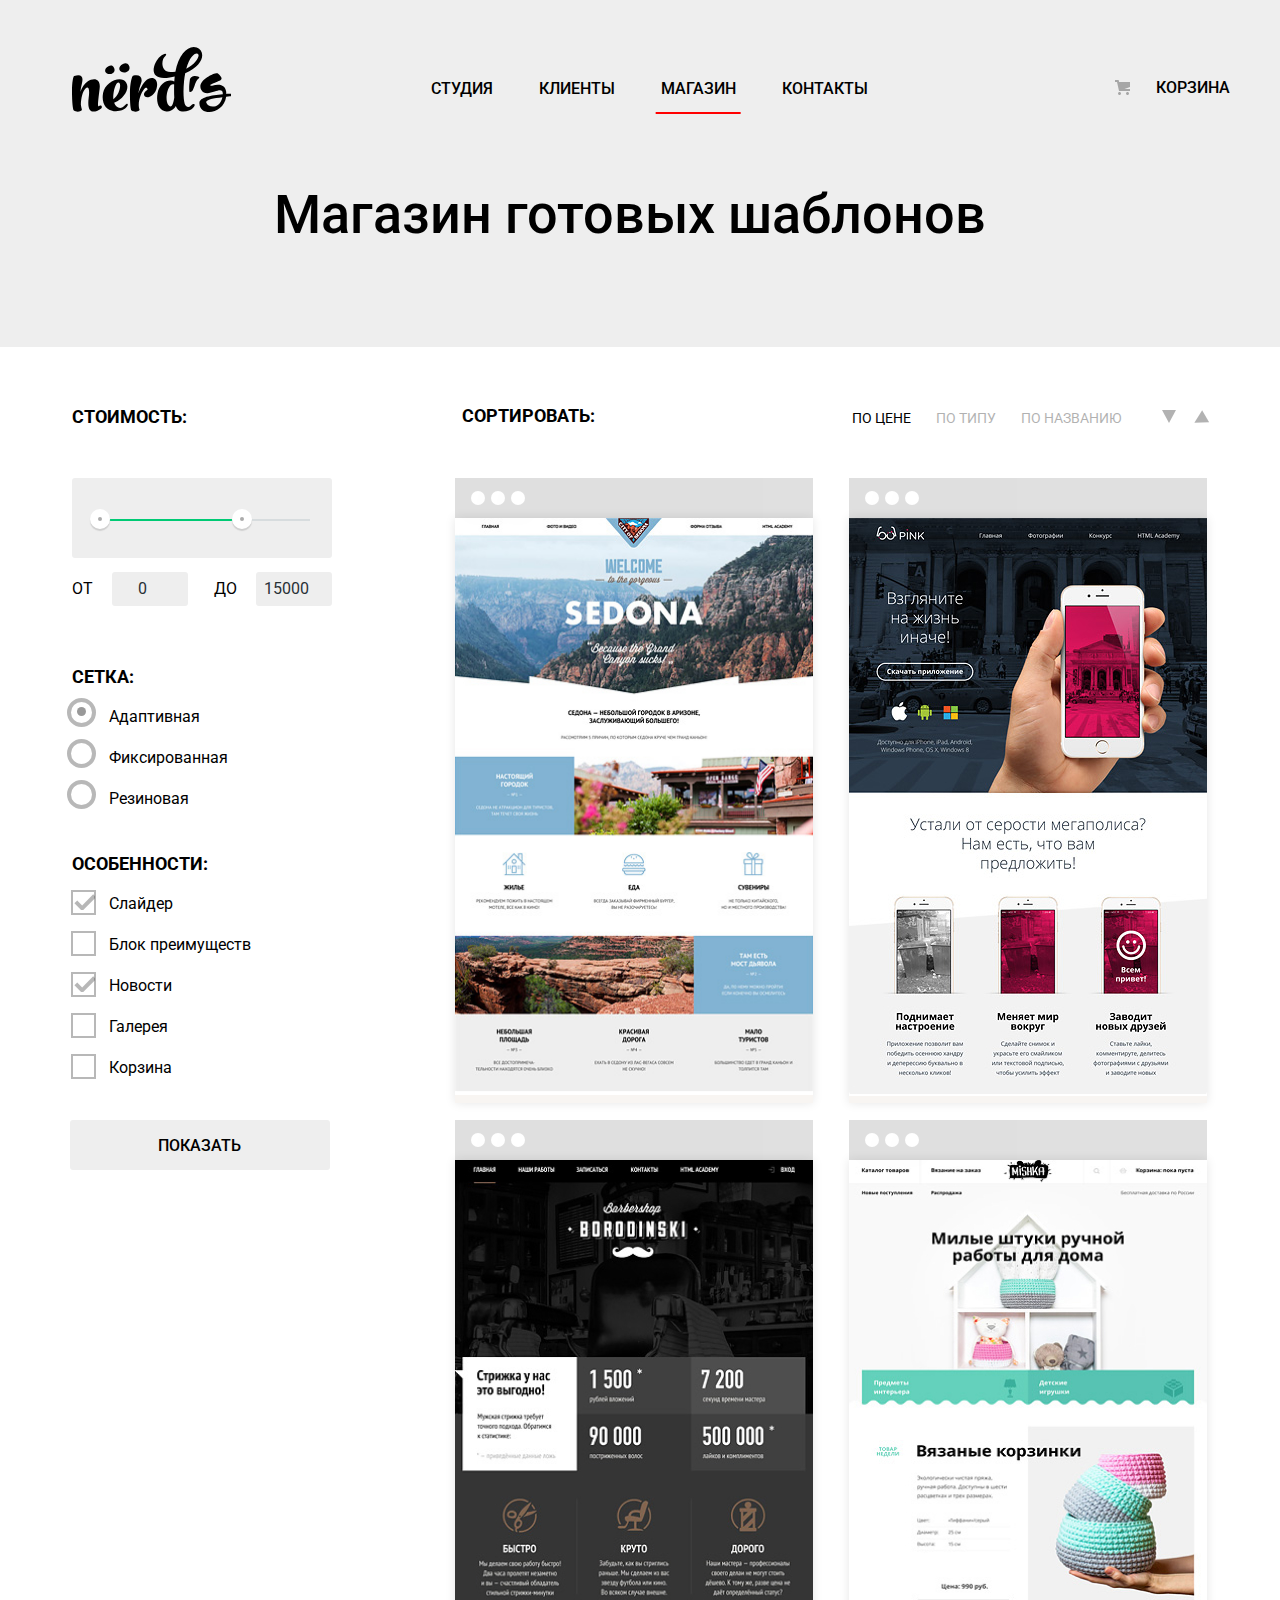
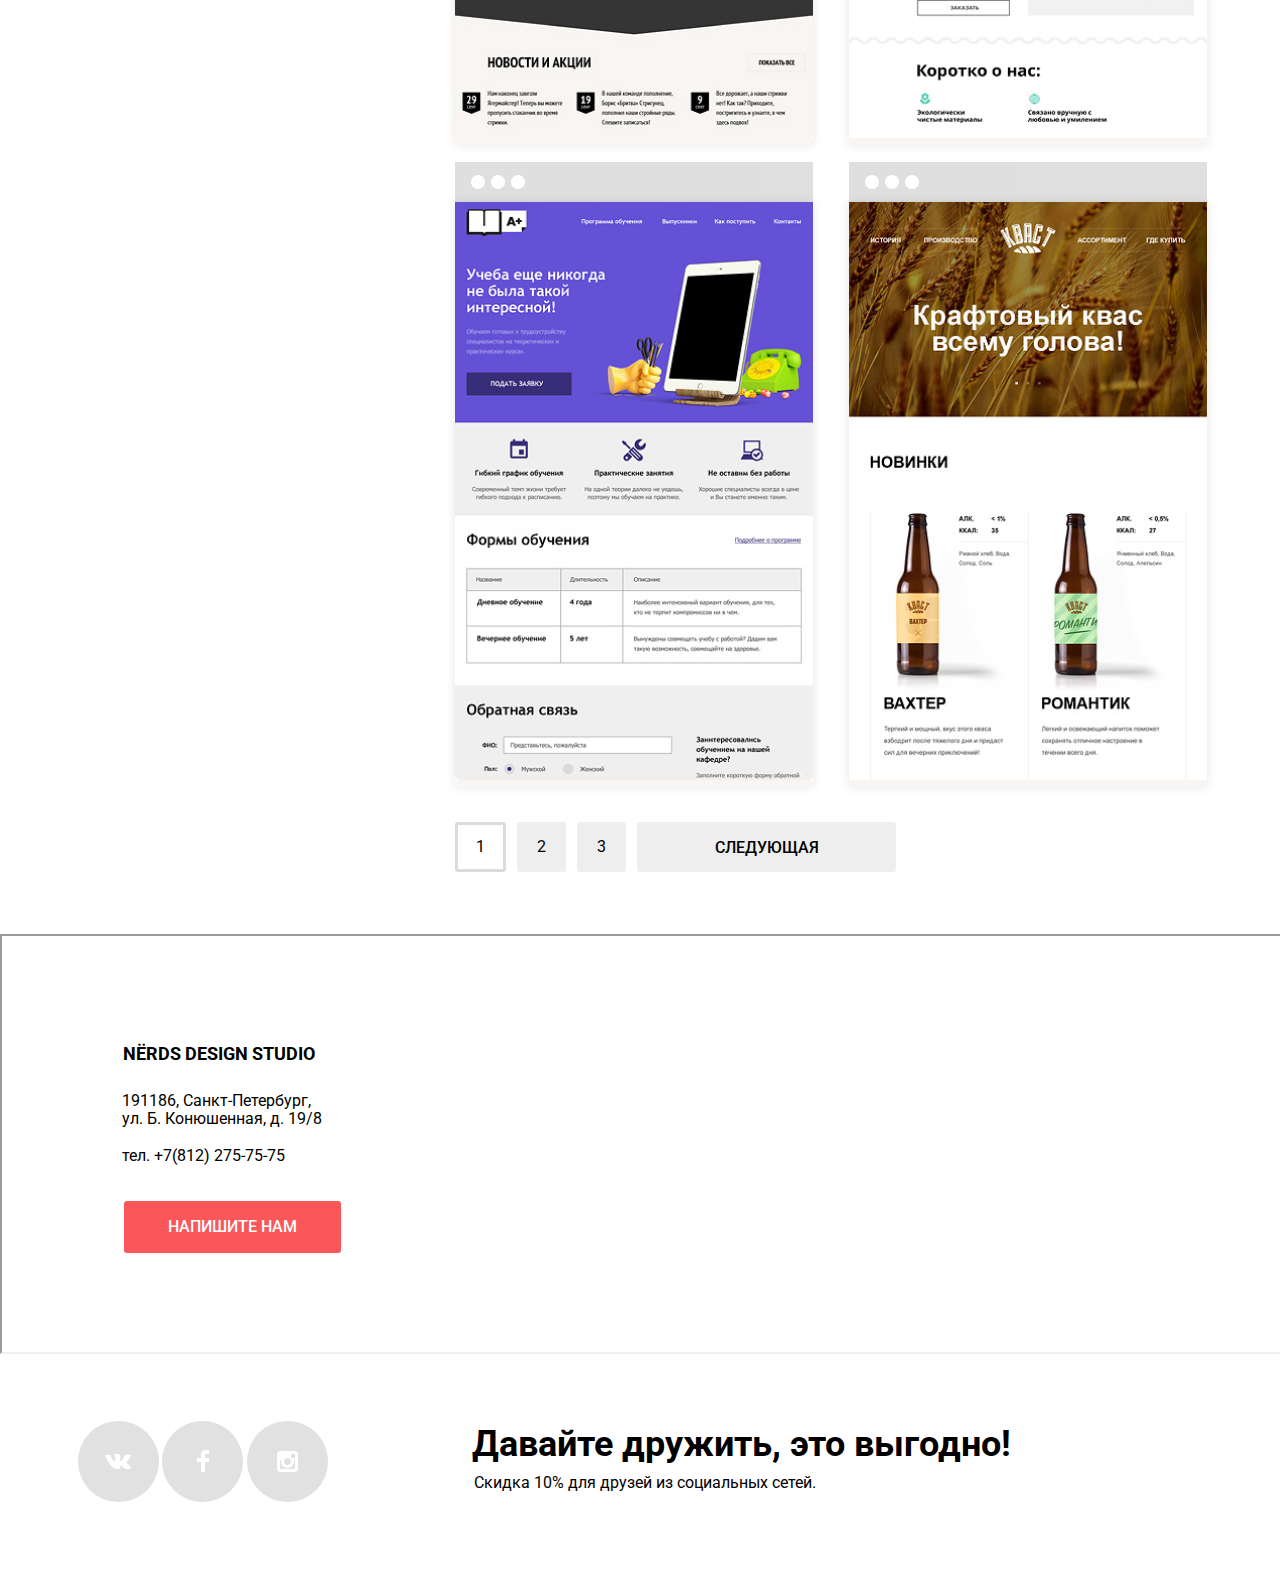
==== commit 1d1ee965: "Update catalog.html" ====
--- a/catalog.html
+++ b/catalog.html
@@ -6,7 +6,6 @@
       <link href="https://fonts.googleapis.com/css2?family=Roboto:wght@400;700&display=swap" rel="stylesheet">
       <link href="css/normalize.css" rel="stylesheet">
       <link href="css/style.css" rel="stylesheet">
-      <link href="css/style.min.css" rel="stylesheet">
    </head>
    <body class="page-body">
       <header class="main-header">
--- a/css/style.css
+++ b/css/style.css
@@ -137,10 +137,10 @@
   display: flex;
   flex-wrap: wrap;
   width: 560px;
-  margin-left: 125px;
-  margin-top: 50px;
+  margin-left: 126px;
+  margin-top: 49px;
   margin-bottom: 0px;
-  padding: 0px 55px;
+  padding: 0px 51px;
   list-style: none;
 }
 
@@ -167,7 +167,8 @@
   display: block;
   max-width: 88px;
   margin: 0px;
-  margin-top: 43px;
+  margin-top: 42px;
+  margin-right: 5px;
   padding: 6px 6px;
 }
 
@@ -228,7 +229,7 @@
   background-color: var(--basic-gray);
   background-repeat: no-repeat;
   background-image: url("../img/nerds-index-slide11.png");
-  background-position: 100% 175%;
+  background-position: 99.5% 100%;
 }
 
 .site-wrapper-2 {
@@ -236,7 +237,7 @@
   background-color: var(--basic-gray);
   background-repeat: no-repeat;
   background-image: url("../img/nerds-index-slide21.png");
-  background-position: 100% 175%;
+  background-position: 99.5% 100%;
 }
 
 .site-wrapper-3 {
@@ -244,7 +245,7 @@
   background-color: var(--basic-gray);
   background-repeat: no-repeat;
   background-image: url("../img/nerds-index-slide31.png");
-  background-position: 100% 175%;
+  background-position: 99.5% 100%;
 }
 
 .slider {
@@ -291,7 +292,9 @@
   display: inline-block;
   vertical-align;
   padding: 16px 54px;
-  margin: 5px 2px;
+  margin: 0px;
+  margin-top: 2px;
+  margin-left: 1px;
   color: var(--basic-white);
   font-weight: 500;
   font-size: 16px;
@@ -324,7 +327,7 @@
 
 .slider-controls button {
   margin: 0;
-  margin-top: 55px;
+  margin-top: 50px;
   padding: 0;
   width: 18px;
   height: 18px;
@@ -350,10 +353,10 @@
 /* Web-store */
 
 .web-store h1 {
-  margin-left: -12px;
+  margin-left: -20px;
   margin-top: 45px;
   margin-bottom: 105px;
-  font-weight: 600;
+  font-weight: 500;
   font-size: 54px;
   line-height: 55px;
   text-align: center;
@@ -385,8 +388,8 @@
   display: grid;
   grid-template-columns: 1fr 1fr 1fr;
   margin: 0;
-  margin-bottom: 25px;
-  margin-right: -70px;
+  margin-bottom: 2px;
+  margin-right: -61px;
   padding: 56px 0px;
   list-style: none;
 }
@@ -430,13 +433,15 @@
 }
 
 .order-red {
-  padding: 15px 45px;
+  padding: 17px 40px 15px 39px;
+  margin-left: 1px;
   color: var(--basic-white);
   font-weight: 500;
   font-size: 16px;
   line-height: 18px;
   border-radius: 3px;
   background-color: var(--basic-red);
+  text-transform: uppercase;
 }
 
 .order-red:hover,
@@ -452,13 +457,15 @@
 }
 
 .order-green {
-  padding: 15px 45px;
+  padding: 17px 40px 15px 39px;
+  margin-left: 1px;
   color: var(--basic-white);
   font-weight: 500;
   font-size: 16px;
   line-height: 18px;
   border-radius: 3px;
   background-color: var(--basic-green);
+  text-transform: uppercase;
 }
 
 .order-green:hover,
@@ -474,13 +481,15 @@
 }
 
 .order-yellow {
-  padding: 15px 45px;
+  margin-left: 1px;
+  padding: 17px 40px 15px 39px;
   color: var(--basic-white);
   font-weight: 500;
   font-size: 16px;
   line-height: 18px;
   border-radius: 3px;
   background-color: var(--basic-yellow);
+  text-transform: uppercase;
 }
 
 .order-yellow:hover,
@@ -519,7 +528,7 @@
 
 .virtues {
   position: relative;
-  margin-top: 23px;
+  margin-top: 20px;
 }
 
 .virtues-list {
@@ -532,15 +541,16 @@
   line-height: 45px;
   color: var(--basic-black);
   margin: 0px;
-  padding-top: 33px;
+  padding-top: 32px;
+  margin-left: -2px;
 }
 
 .virtues-item {
   position: absolute;
   left: 0px;
-  top: 142px;
-  margin: 0px;
+  top: 139px;
   padding: 0px;
+  margin: 0px;
   font-weight: 400;
   font-size: 16px;
   line-height: 24px;
@@ -552,10 +562,8 @@
 
 .picture-item {
   margin: 0px;
-  margin-top: 20px;
-  margin-right: -30px;
-  margin-bottom: -40px;
-  padding-top: 0px;
+  padding-top: 2px;
+  margin-left: -10px;
   width: 360px;
 }
 
@@ -563,10 +571,10 @@
 /* Services */
 
 .services {
-  margin: 0px;
-  margin-bottom: 23px;
   padding: 0px;
-  margin-top: 18px;
+  margin: 0px;
+  margin-left: 0px;
+  margin-top: 14px;
   color: var(--basic-black);
   background-color: var(--basic-white);
 }
@@ -595,6 +603,7 @@
   margin: 0px;
   margin-bottom: 0px;
   padding: 0px;
+  font-style: normal;
   font-weight: 700;
   font-size: 16px;
   line-height: 24px;
@@ -607,7 +616,9 @@
 }
 
 .services-item {
-  padding: 11px 10px;
+  padding: 14px 10px;
+  margin-top: -5px;
+  margin-left: 3px;
   font-weight: 400;
   font-size: 16px;
   line-height: 24px;
@@ -638,12 +649,13 @@
 
 .pros {
   width: 400px;
+  margin-top: -3px;
   color: var(--basic-black);
   background-color: var(--basic-white);
 }
 
 .pros h3 {
-  margin-left: 56px;
+  margin-left: 48px;
   font-weight: 700;
   font-size: 16px;
   line-height: 24px;
@@ -662,9 +674,9 @@
 
 ol .pros-item {
   min-height: 64px;
-  margin-left: 26px;
+  margin-left: 22px;
   margin-right: 0px;
-  margin-top: 0px;
+  margin-top: 1px;
   padding: 0px 10px;
   font-weight: 700;
   font-size: 45px;
@@ -675,13 +687,13 @@
   position: absolute;
   font-weight: 700;
   font-size: 26px;
-  line-height: 40px;
+  line-height: 48px;
 }
 
 ul .pros-item {
   min-height: 37px;
-  margin-left: 35px;
-  margin-top: -20px;
+  margin-left: 32px;
+  margin-top: -17px;
   padding: 0px;
   font-weight: 400;
   font-size: 16px;
@@ -703,7 +715,7 @@
 .advantages fieldset {
   padding: 0;
   margin: 0;
-  margin-bottom: 0px;
+  margin-bottom: 2px;
   border: none;
 }
 
@@ -742,17 +754,17 @@
   display: block;
   cursor: pointer;
   user-select: none;
-  padding: 5px;
+  padding: 4px 0px;
   margin-left: 30px;
 }
 
 .advantages-input-checkbox+label::before {
   content: "";
   position: absolute;
-  left: -42px;
+  left: -38px;
   top: 0;
-  width: 23px;
-  height: 23px;
+  width: 21px;
+  height: 21px;
   opacity: 0.4;
   border: 2px solid #4D4D4D;
   color: var(--basic-black);
@@ -763,7 +775,7 @@
   content: "";
   position: absolute;
   top: 4px;
-  left: -38px;
+  left: -35px;
   width: 21px;
   height: 16px;
   background-image: url("../img/shape.svg");
@@ -789,8 +801,8 @@
   position: absolute;
   left: -42px;
   top: -5px;
-  width: 25px;
-  height: 25px;
+  width: 21px;
+  height: 21px;
   opacity: 0.4;
   border: 4px solid #4D4D4D;
   opacity: 0.4;
@@ -801,8 +813,9 @@
   content: "";
   position: absolute;
   left: -32px;
-  width: 13px;
-  height: 13px;
+  top: 4px;
+  width: 9px;
+  height: 9px;
   border-radius: 50%;
   background-color: var(--basic-black);
   opacity: 0.4;
@@ -855,12 +868,12 @@
 .range-controls .bar {
   width: 70%;
   height: 2px;
+  margin-top: 2px;
   background: #00ca74;
 }
 
 .range-controls .toggle {
   position: absolute;
-  ;
   top: 31px;
   left: 0;
   width: 4px;
@@ -907,15 +920,22 @@
   font-size: inherit;
 }
 
+.advantages button {
+  margin-top: 2px;
+}
+
 
 /* Button */
 
 .button {
-  padding: 17px 88px;
+  padding: 17px 89px 15px 88px;
   font: inherit;
   text-align: center;
   color: var(--basic-black);
   vertical-align: middle;
+  font-weight: 500;
+  font-size: 16px;
+  line-height: 18px;
   text-transform: uppercase;
   background-color: var(--basic-gray);
   outline: none;
@@ -945,8 +965,8 @@
 /* Breadcrumbs */
 
 .page-title {
-  margin-left: 395px;
-  margin-top: 55px;
+  margin-left: 390px;
+  margin-top: 54px;
   margin-bottom: 0px;
   font-weight: 700;
   font-size: 18px;
@@ -955,7 +975,7 @@
 }
 
 .breadcrumbs {
-  margin-left: 573px;
+  margin-left: 560px;
   margin-top: 59px;
   margin-bottom: 48px;
   list-style: none;
@@ -972,16 +992,14 @@
   border-left: 7px solid transparent;
   border-right: 7px solid transparent;
   border-top: 13px solid black;
-  margin-top: 5px;
-  margin-left: 230px;
 }
 
 .triangle,
 .triangle-2 {
   margin: 0px;
-  margin-left: 9px;
+  margin-left: 15px;
   margin-right: -23px;
-  margin-top: 5px;
+  margin-top: 4px;
 }
 
 .triangle-2 {
@@ -1032,7 +1050,7 @@
 
 .catalog {
   width: 860px;
-  margin-left: 191px;
+  margin-left: 188px;
   margin-top: -17px;
 }
 
@@ -1048,10 +1066,10 @@
 .catalog-item {
   position: relative;
   min-width: 358px;
-  min-height: 578px;
-  margin-right: 40px;
+  min-height: 575px;
+  margin-right: 36px;
   margin-top: 57px;
-  margin-bottom: 10px;
+  margin-bottom: 0px;
   background-color: var(--basic-extra-light);
   box-shadow: 0 0 10px rgba(0, 0, 0, 0.1)
 }
@@ -1073,7 +1091,8 @@
 .description {
   display: block;
   margin: 0px;
-  padding-top: 15px;
+  padding-top: 10px;
+  padding-left: 10px;
   font-weight: 700;
   font-size: 18px;
   line-height: 30px;
@@ -1114,6 +1133,7 @@
   border-radius: 3px;
   outline: none;
   border: none;
+  margin-left: 10px;
 }
 
 .description-button:hover,
@@ -1180,7 +1200,7 @@
   margin: 0;
   margin-left: 15px;
   margin-top: 35px;
-  margin-bottom: -28px;
+  margin-bottom: -36px;
   list-style: none;
 }
 
@@ -1250,8 +1270,9 @@
   display: flex;
   justify-content: space-between;
   margin: 0px;
-  margin-top: 100px;
-  margin-left: -55px;
+  margin-top: 107px;
+  margin-left: -56px;
+  width: 1220px;
 }
 
 .sites-list {
@@ -1260,6 +1281,20 @@
   list-style: none;
 }
 
+.bar {
+  margin-top: -14px;
+}
+
+.pink {
+  margin-top: 5px;
+  margin-left: 5px;
+}
+
+.mishka {
+  margin-top: -7px;
+  margin-left: 25px;
+}
+
 .sites-item a img {
   opacity: 0.2;
 }
@@ -1301,17 +1336,18 @@
 
 .map {
   position: relative;
-  margin-top: 90px;
+  margin-top: 98px;
 }
 
 .map-list {
   list-style: none;
 }
 
-.map-1 iframe{
-width: 100%;
-height: 416px;
-}
+.map-1 iframe {
+  width: 100%;
+  height: 416px;
+}
+
 
 /* Contacts */
 
@@ -1328,6 +1364,7 @@
 
 .contacts h2 {
   margin: 0;
+  margin-left: 1px;
   margin-top: 50px;
   margin-bottom: 23px;
   font-weight: 700;
@@ -1346,8 +1383,9 @@
 }
 
 .contacts .button {
-  margin-top: 25px;
+  margin-top: 33px;
   margin-bottom: 47px;
+  margin-left: 2px;
 }
 
 .contacts .button {
@@ -1395,7 +1433,7 @@
 .footer-stocks {
   margin: 0px;
   margin-left: 175px;
-  padding-top: 20px;
+  padding-top: 5px;
   width: 660px;
   justify-content: center;
 }
@@ -1404,6 +1442,7 @@
   font-size: 36px;
   line-height: 36px;
   margin: 0;
+  margin-left: -2px;
 }
 
 p.title {
@@ -1417,7 +1456,9 @@
 .footer-social {
   width: 261px;
   margin: 0px;
-  margin-left: -35px;
+  margin-left: -49px;
+  margin-top: -9px;
+  padding-left: 15px;
 }
 
 .footer-social ul {
@@ -1439,9 +1480,9 @@
   align-items: center;
   justify-content: center;
   margin: auto;
-  width: 78px;
-  height: 78px;
-  border-radius: 100%;
+  width: 81px;
+  height: 81px;
+  border-radius: 50%;
   color: inherit;
   background-color: #E1E1E1;
 }
